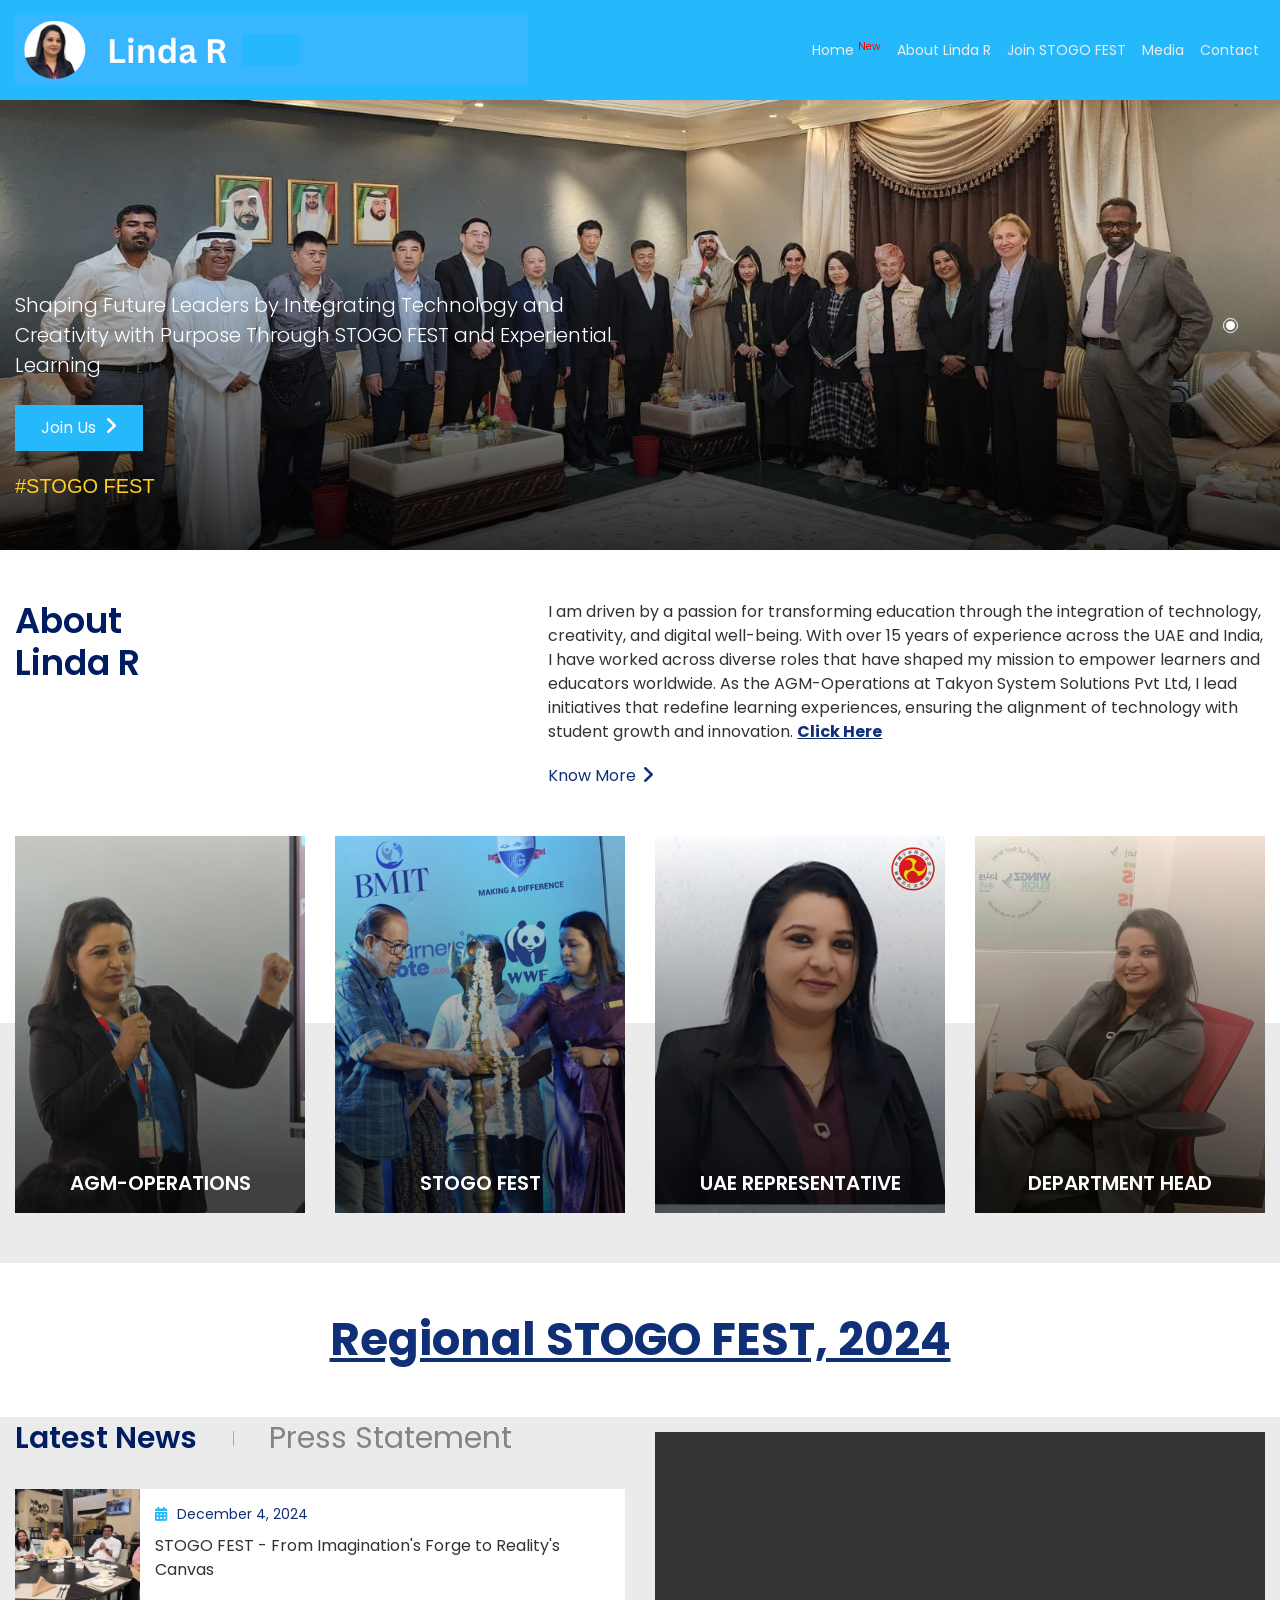
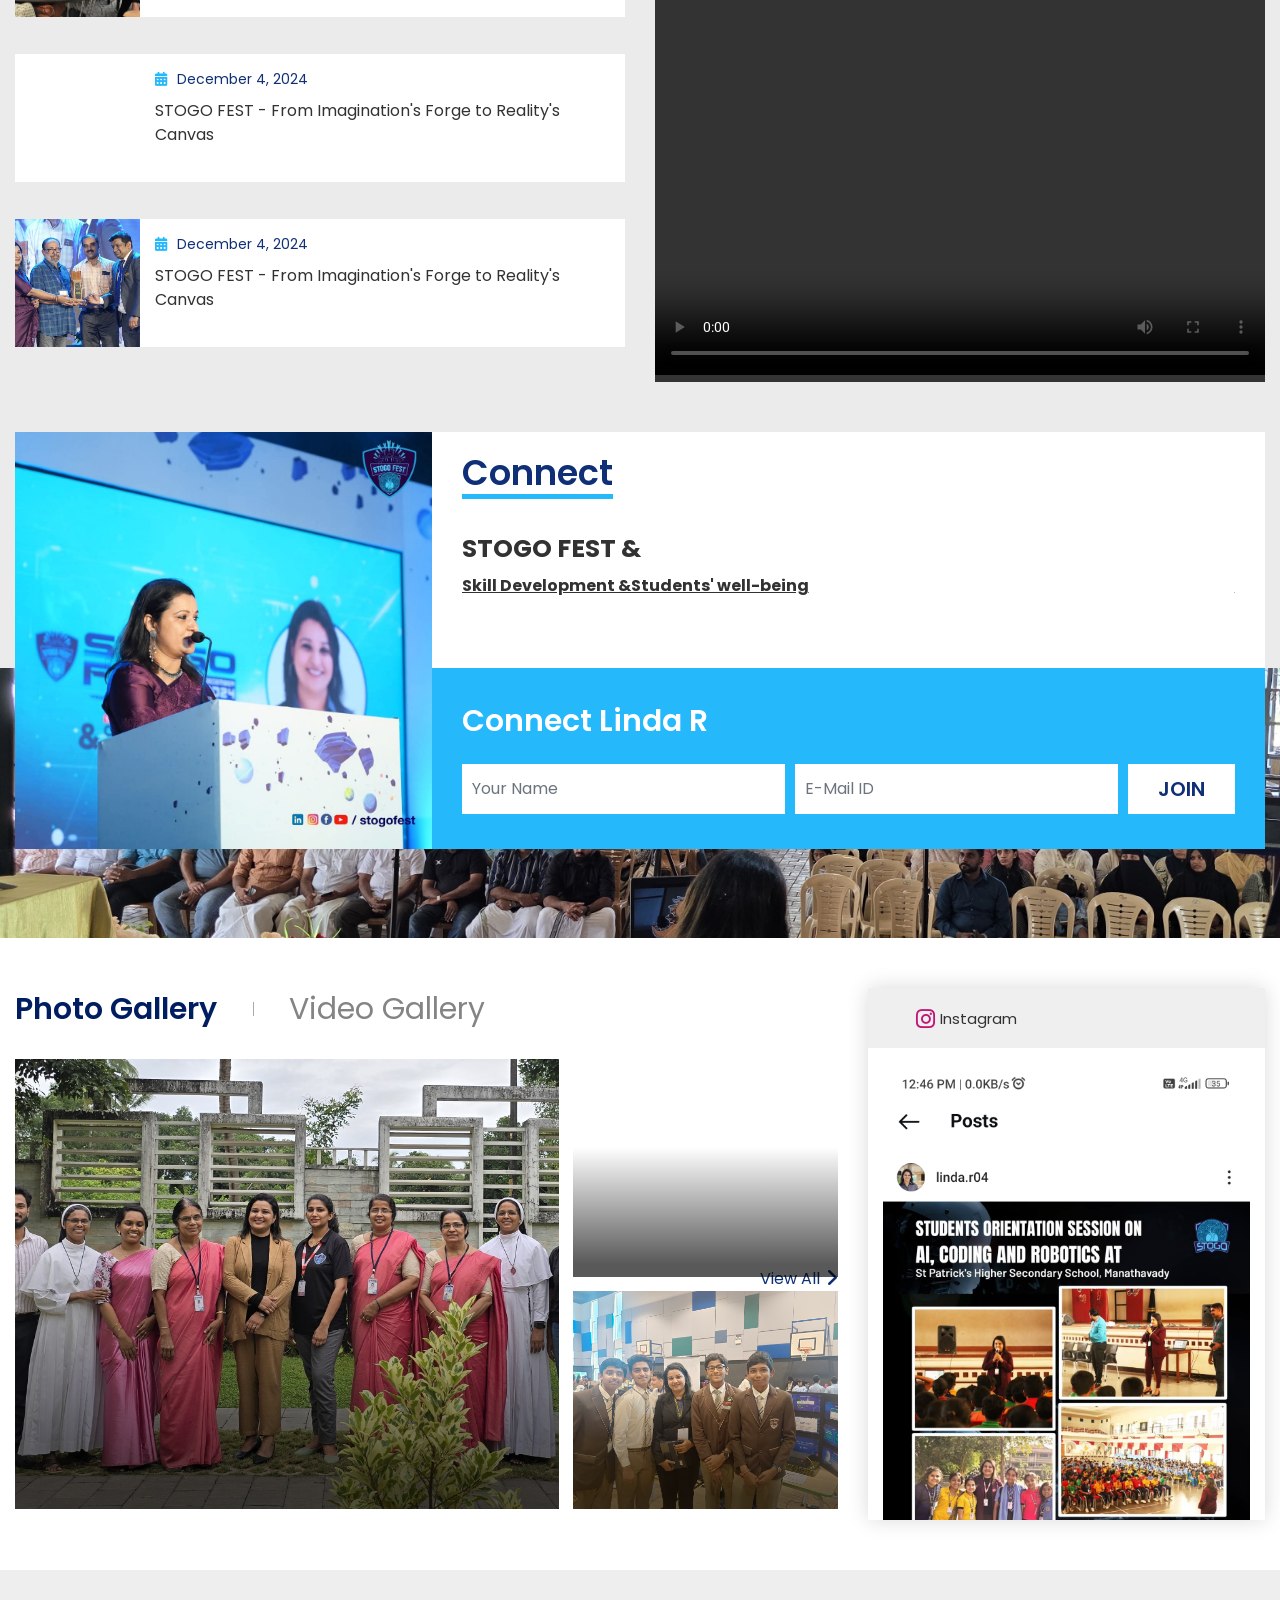
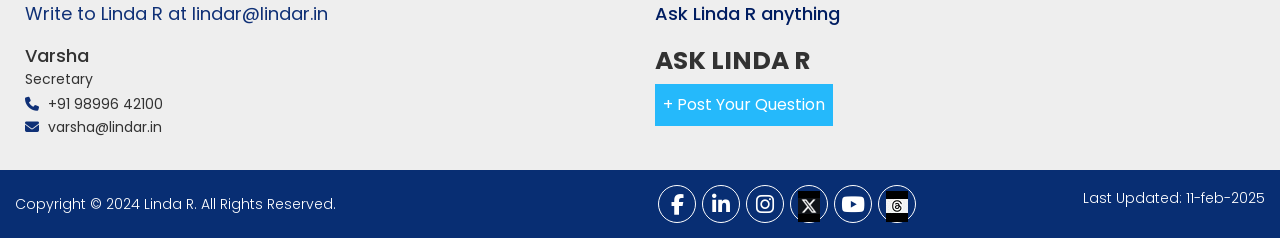
==== index.html @ cb43da51 "Initial commit" ====
<!DOCTYPE html>
<html lang="en-US">
    <head>
       <meta content="text/html;charset=utf-8" http-equiv="Content-Type">
<meta content="utf-8" http-equiv="encoding">
<meta property="og:image" content="http://example.com/image.jpg"/>        <title>Linda R | AGM Operations Tachyon360</title>

<!-- The SEO Framework by Sybre Waaijer -->
<meta name="description" content="Linda R, Visionary Leader in AI, Robotics, and Digital Learning, AGM-Operations at Takyon System Solutions Pvt Ltd, Global Project Manager of STOGO FEST, Educational Innovator, Technology Integration Expert, Digital Well-being Advocate, AI and Robotics Trainer, IT Project Manager, STEM Education Specialist, Professional Development Mentor, Future-Ready Learning Architect, Holistic Growth Promoter, Leadership and Innovation Expert, AI Curriculum Developer, Digital Education Strategist, AI and Robotics in Schools, Coding and AI Resource Person, UAE Education Expert, Ethical Technology Advocate, STEM Workshop Trainer, Smart Learning Solutions, AI in Schools, Robotics for Kids, Tech-Driven Learning, Teacher Training in AI, EdTech Consultant, AI and Robotics Competitions, Learning Experience Designer, AI and Digital Literacy, Technological Pedagogy Expert." />
<meta property="og:image" content="wp-content/uploads/2021/10/cropped-whatsapp-image-2021-09-30-at-8.31.55-pm.jpeg" />
<meta property="og:image:width" content="512" />
<meta property="og:image:height" content="512" />
<meta property="og:locale" content="en_US" />
<meta property="og:type" content="website" />
<meta property="og:title" content="#" />
<meta property="og:description" content="#" />
<meta property="og:url" content="https://lindar.in/" />
<meta property="og:site_name" content="Linda R" />
<meta name="twitter:card" content="summary_large_image" />
<meta name="twitter:title" content="#" />
<meta name="twitter:description" content="#" />
<meta name="twitter:image" content="wp-content/uploads/2021/10/cropped-whatsapp-image-2021-09-30-at-8.31.55-pm.jpeg" />
<meta name="twitter:image:width" content="512" />
<meta name="twitter:image:height" content="512" />
<link rel="canonical" href="https://lindar.in/" />
<script type="application/ld+json">{"@context":"https://schema.org","@type":"WebSite","url":"https://lindar.in","name":"Linda R","potentialAction":{"@type":"SearchAction","target":"https://lindar.in/search/{search_term_string}/","query-input":"required name=search_term_string"}}</script>
<script type="application/ld+json">{"@context":"https://schema.org","@type":"Organization","url":"https://lindar.in","name":"Linda R","logo":"wp-content/uploads/2021/10/cropped-whatsapp-image-2021-09-30-at-8.31.55-pm.jpeg"}</script>
<!-- / The SEO Framework by Sybre Waaijer | 3.40ms meta | 0.89ms boot -->

<link rel='dns-prefetch' href='//maps.googleapis.com' />
<link rel='dns-prefetch' href='//ajax.googleapis.com' />
<link rel='dns-prefetch' href='//s.w.org' />
<link rel="alternate" type="application/rss+xml" title="Linda R &raquo; Feed" href="feed/" />
<link rel="alternate" type="application/rss+xml" title="Linda R &raquo; Comments Feed" href="comments/feed/" />
		<script type="text/javascript">
			window._wpemojiSettings = {"baseUrl":"https:\/\/s.w.org\/images\/core\/emoji\/13.1.0\/72x72\/","ext":".png","svgUrl":"https:\/\/s.w.org\/images\/core\/emoji\/13.1.0\/svg\/","svgExt":".svg","source":{"concatemoji":"https:\/\/lindar.in\/wp-includes\/js\/wp-emoji-release.min.js?ver=5.8.10"}};
			!function(e,a,t){var n,r,o,i=a.createElement("canvas"),p=i.getContext&&i.getContext("2d");function s(e,t){var a=String.fromCharCode;p.clearRect(0,0,i.width,i.height),p.fillText(a.apply(this,e),0,0);e=i.toDataURL();return p.clearRect(0,0,i.width,i.height),p.fillText(a.apply(this,t),0,0),e===i.toDataURL()}function c(e){var t=a.createElement("script");t.src=e,t.defer=t.type="text/javascript",a.getElementsByTagName("head")[0].appendChild(t)}for(o=Array("flag","emoji"),t.supports={everything:!0,everythingExceptFlag:!0},r=0;r<o.length;r++)t.supports[o[r]]=function(e){if(!p||!p.fillText)return!1;switch(p.textBaseline="top",p.font="600 32px Arial",e){case"flag":return s([127987,65039,8205,9895,65039],[127987,65039,8203,9895,65039])?!1:!s([55356,56826,55356,56819],[55356,56826,8203,55356,56819])&&!s([55356,57332,56128,56423,56128,56418,56128,56421,56128,56430,56128,56423,56128,56447],[55356,57332,8203,56128,56423,8203,56128,56418,8203,56128,56421,8203,56128,56430,8203,56128,56423,8203,56128,56447]);case"emoji":return!s([10084,65039,8205,55357,56613],[10084,65039,8203,55357,56613])}return!1}(o[r]),t.supports.everything=t.supports.everything&&t.supports[o[r]],"flag"!==o[r]&&(t.supports.everythingExceptFlag=t.supports.everythingExceptFlag&&t.supports[o[r]]);t.supports.everythingExceptFlag=t.supports.everythingExceptFlag&&!t.supports.flag,t.DOMReady=!1,t.readyCallback=function(){t.DOMReady=!0},t.supports.everything||(n=function(){t.readyCallback()},a.addEventListener?(a.addEventListener("DOMContentLoaded",n,!1),e.addEventListener("load",n,!1)):(e.attachEvent("onload",n),a.attachEvent("onreadystatechange",function(){"complete"===a.readyState&&t.readyCallback()})),(n=t.source||{}).concatemoji?c(n.concatemoji):n.wpemoji&&n.twemoji&&(c(n.twemoji),c(n.wpemoji)))}(window,document,window._wpemojiSettings);
		</script>
		<style type="text/css">
img.wp-smiley,
img.emoji {
	display: inline !important;
	border: none !important;
	box-shadow: none !important;
	height: 1em !important;
	width: 1em !important;
	margin: 0 .07em !important;
	vertical-align: -0.1em !important;
	background: none !important;
	padding: 0 !important;
}
</style>
	<link rel='stylesheet' id='jquery-ui-css'  href='http://ajax.googleapis.com/ajax/libs/jqueryui/1.8/themes/base/jquery-ui.css?ver=5.8.10' type='text/css' media='all' />
<link rel='stylesheet' id='wp-block-library-css'  href='wp-includes/css/dist/block-library/style.min.css' type='text/css' media='all' />
<style id='pdfemb-pdf-embedder-viewer-style-inline-css' type='text/css'>
.wp-block-pdfemb-pdf-embedder-viewer{max-width:none}

</style>
<link rel='stylesheet' id='contact-form-7-css'  href='wp-content/plugins/contact-form-7/includes/css/styles.css?ver=5.5.2' type='text/css' media='all' />
<link rel='stylesheet' id='ub-extension-style-css-css'  href='wp-content/plugins/ultimate-blocks/src/extensions/style.css?ver=5.8.10' type='text/css' media='all' />
<link rel='stylesheet' id='flex-style-css'  href='wp-content/themes/rc/inc/slider/css/flexslider.css?ver=5.8.10' type='text/css' media='all' />
<link rel='stylesheet' id='dflip-icons-style-css'  href='wp-content/plugins/3d-flipbook-dflip-lite/assets/css/themify-icons.min.css?ver=1.7.13' type='text/css' media='all' />
<link rel='stylesheet' id='dflip-style-css'  href='wp-content/plugins/3d-flipbook-dflip-lite/assets/css/dflip.min.css?ver=1.7.13' type='text/css' media='all' />
<link rel='stylesheet' id='newsletter-css'  href='wp-content/plugins/newsletter/style.css?ver=8.2.3' type='text/css' media='all' />
<script type='text/javascript' src='wp-includes/js/jquery/jquery.min.js?ver=3.6.0' id='jquery-core-js'></script>
<script type='text/javascript' src='wp-includes/js/jquery/jquery-migrate.min.js?ver=3.3.2' id='jquery-migrate-js'></script>
<script type='text/javascript' src='wp-content/themes/rc/js/bootstrap.min.js?ver=1.0.0' id='bootstrap-js'></script>
<script type='text/javascript' src='wp-content/themes/rc/js/owl.carousel.min.js?ver=1.0.0' id='owl-js'></script>
<script type='text/javascript' src='wp-content/themes/rc/js/js.cookie.js?ver=1.0.0' id='cookieValue-js'></script>
<script type='text/javascript' src='wp-content/themes/rc/js/jquery.mmenu.min.all.js?ver=1.0.0' id='mmenu-min-js'></script>
<script type='text/javascript' src='wp-content/themes/rc/js/jquery.mmenu.fixedelements.js?ver=1.0.0' id='mmenu-fixed-js'></script>
<script type='text/javascript' src='wp-content/themes/rc/js/jquery.easing.1.3.js?ver=1.0.0' id='easing-js'></script>
<script type='text/javascript' src='wp-content/themes/rc/js/gmap3.js?ver=1.0.0' id='gmap3-js'></script>
<script type='text/javascript' src='wp-content/themes/rc/js/simpleLightbox.js?ver=1.0.0' id='lightbox-js'></script>
<script type='text/javascript' id='custom-script-js-extra'>
/* <![CDATA[ */
var ajax = {"url":"https:\/\/lindar.in\/wp-admin\/admin-ajax.php","ajax_nonce":"bd0fea3056","assets_url":"https:\/\/lindar.in\/wp-content\/themes\/rc"};
/* ]]> */
</script>
<script type='text/javascript' src='wp-content/themes/rc/js/main.js?ver=1.2' id='custom-script-js'></script>
<link rel="https://api.w.org/" href="wp-json/" /><link rel="alternate" type="application/json" href="wp-json/wp/v2/pages/14709" /><link rel="EditURI" type="application/rsd+xml" title="RSD" href="xmlrpc.php?rsd" />
<link rel="wlwmanifest" type="application/wlwmanifest+xml" href="wp-includes/wlwmanifest.xml" /> 
<link rel="alternate" type="application/json+oembed" href="wp-json/oembed/1.0/embed?url=https%3A%2F%2Flindar.in%2F" />
<link rel="alternate" type="text/xml+oembed" href="wp-json/oembed/1.0/embed?url=https%3A%2F%2Flindar.in%2F&#038;format=xml" />
<!-- Facebook Pixel Code -->
<script>
!function(f,b,e,v,n,t,s){if(f.fbq)return;n=f.fbq=function(){n.callMethod?
n.callMethod.apply(n,arguments):n.queue.push(arguments)};if(!f._fbq)f._fbq=n;
n.push=n;n.loaded=!0;n.version='2.0';n.queue=[];t=b.createElement(e);t.async=!0;
t.src=v;s=b.getElementsByTagName(e)[0];s.parentNode.insertBefore(t,s)}(window,
document,'script','https://connect.facebook.net/en_US/fbevents.js');
fbq('init', '1715950651765489', {
em: 'insert_email_variable,'
});
fbq('track', 'PageView');
</script>
<noscript><img height="1" width="1" style="display:none"
src="https://www.facebook.com/tr?id=1715950651765489&ev=PageView&noscript=1"
/></noscript>
<!-- DO NOT MODIFY -->
<!-- End Facebook Pixel Code -->
	<style></style>

	<script data-cfasync="false"> var dFlipLocation = "wp-content/plugins/3d-flipbook-dflip-lite/assets/"; var dFlipWPGlobal = {"text":{"toggleSound":"Turn on\/off Sound","toggleThumbnails":"Toggle Thumbnails","toggleOutline":"Toggle Outline\/Bookmark","previousPage":"Previous Page","nextPage":"Next Page","toggleFullscreen":"Toggle Fullscreen","zoomIn":"Zoom In","zoomOut":"Zoom Out","toggleHelp":"Toggle Help","singlePageMode":"Single Page Mode","doublePageMode":"Double Page Mode","downloadPDFFile":"Download PDF File","gotoFirstPage":"Goto First Page","gotoLastPage":"Goto Last Page","share":"Share","mailSubject":"I wanted you to see this FlipBook","mailBody":"Check out this site {{url}}","loading":"DearFlip: Loading "},"moreControls":"download,pageMode,startPage,endPage,sound","hideControls":"","scrollWheel":"true","backgroundColor":"#777","backgroundImage":"","height":"auto","paddingLeft":"20","paddingRight":"20","controlsPosition":"bottom","duration":800,"soundEnable":"true","enableDownload":"true","enableAnnotation":"false","enableAnalytics":"false","webgl":"true","hard":"none","maxTextureSize":"1600","rangeChunkSize":"524288","zoomRatio":1.5,"stiffness":3,"pageMode":"0","singlePageMode":"0","pageSize":"0","autoPlay":"false","autoPlayDuration":5000,"autoPlayStart":"false","linkTarget":"2","sharePrefix":"dearflip-"};</script><style type="text/css">.recentcomments a{display:inline !important;padding:0 !important;margin:0 !important;}</style><style type="text/css">.broken_link, a.broken_link {
	text-decoration: line-through;
}</style><style type="text/css">.removed_link, a.removed_link {
	text-decoration: line-through;
}</style><link rel="icon" href="wp-content/uploads/2021/10/cropped-whatsapp-image-2021-09-30-at-8.31.55-pm-32x32.jpeg" sizes="32x32" />
<link rel="icon" href="wp-content/uploads/2021/10/cropped-whatsapp-image-2021-09-30-at-8.31.55-pm-192x192.jpeg" sizes="192x192" />
<link rel="apple-touch-icon" href="wp-content/uploads/2021/10/cropped-whatsapp-image-2021-09-30-at-8.31.55-pm-180x180.jpeg" />
<meta name="msapplication-TileImage" content="wp-content/uploads/2021/10/cropped-whatsapp-image-2021-09-30-at-8.31.55-pm-270x270.jpeg" />
		<style type="text/css" id="wp-custom-css">
			/*
You can add your own CSS here.

Click the help icon above to learn more.
*/

  .pdfemb-viewer {
margin:auto !important;
}
.download-button{
width:310px;
background:#0050a0;

color:#fff;
margin:auto !important;
font-size:16px;
padding:10px;
display:block !important;
}

.home-video-section video{height:300px; background:#000;}
section.home-video-section {
    padding: 4rem 4rem;
}

.home-video-section .wp-video .mejs-mediaelement{height:auto!important;}

@media only screen and (max-width: 600px)  {
.latestNews .col-6 {
    max-width: 100%;
    -ms-flex: 0 0 50%;
    flex: 0 0 100%;
}

}		</style>
		        <!-- Page Title -->
	
        <title>Linda R's official website - AGM in Tachyone360</title>
        
        <!-- Character Set -->
        <meta charset="utf-8">
        <meta name="author" content="">
        <!-- http-equiv -->
        <meta http-equiv="X-UA-Compatible" content="IE=9; IE=8; IE=7; IE=EDGE,chrome=1">
        <!-- Veiw Port -->
        <meta name="viewport" content="width=device-width, initial-scale=1.0, maximum-scale=1.0" />
        <!-- Google API Font -->
        <link href='http://fonts.googleapis.com/css?family=Open+Sans:400' rel='stylesheet' type='text/css'>
        <link href='http://fonts.googleapis.com/css?family=Roboto:100,300,400,500,700,900' rel='stylesheet' type='text/css'>   
        <!-- Favicons -->
        <link rel="shortcut icon" href="wp-content/themes/rc/images/favicon.png">
<link href="https://fonts.googleapis.com/css2?family=Poppins:wght@300;400;500;600;700;800;900&display=swap" rel="stylesheet">
<link rel="stylesheet" href="https://cdnjs.cloudflare.com/ajax/libs/font-awesome/6.5.1/css/all.min.css">     
        

        
 
        <!-- Bootstrap CSS -->
        		      <link rel="stylesheet" type="text/css" href="wp-content/themes/rc/style.css?v=1.332" media="all">
              
              <link type="text/css" href="wp-content/themes/rc/css/bootstrap.min-latest.css" rel="stylesheet">
<link type="text/css" href="wp-content/themes/rc/css/style-new.css" rel="stylesheet">
<link type="text/css" href="wp-content/themes/rc/css/responsive-new.css" rel="stylesheet">
        <link type="text/css" href="wp-content/themes/rc/css/common.css" rel="stylesheet">
         
      

        <!-- Internet Explorer Conditional Comments -->
        <!--Bootstrap Fallback for IE7 Support-->
        <!-- [if lt IE 8]>
            <link href="css/bootstrap-ie7.css" rel="stylesheet">
        <![endif]
         HTML5 Shim and Respond.js IE6-8 support of HTML5 elements and media queries 
        [if lt IE 9]>
            <link rel="stylesheet" type="text/css" href="css/ie7.css" media="all">
            <script src="http://html5shiv.googlecode.com/svn/trunk/html5.js"></script>  
            <script src="http://cdnjs.cloudflare.com/ajax/libs/respond.js/1.4.2/respond.min.js"></script>
        <![endif]
        [if lt IE 7]>
            <script src="http://ie7-js.googlecode.com/svn/version/2.1(beta4)/IE7.js"></script>
        <![endif] -->
        <script>
  (function(i,s,o,g,r,a,m){i['GoogleAnalyticsObject']=r;i[r]=i[r]||function(){
  (i[r].q=i[r].q||[]).push(arguments)},i[r].l=1*new Date();a=s.createElement(o),
  m=s.getElementsByTagName(o)[0];a.async=1;a.src=g;m.parentNode.insertBefore(a,m)
  })(window,document,'script','https://www.google-analytics.com/analytics.js','ga');

  ga('create', 'UA-89752803-1', 'auto');
  ga('send', 'pageview');

</script>
<!-- Global site tag (gtag.js) - Google Analytics -->
<script async src="https://www.googletagmanager.com/gtag/js?id=UA-171261871-2"></script>
<script>
  window.dataLayer = window.dataLayer || [];
  function gtag(){dataLayer.push(arguments);}
  gtag('js', new Date());

  gtag('config', 'UA-171261871-2');
</script>
        

    </head>



    <body id="" class="body  home  ">
        <div id="wrapper">

<div id="fb-root"></div>
<script async defer crossorigin="anonymous" src="https://connect.facebook.net/en_GB/sdk.js#xfbml=1&version=v12.0" nonce="rDqdB7uT"></script>
 <header id="header">
    <div class="topStrip">
      <div class="container">
        <div class="row d-flex">
          <div class="col-md-5">
            <ul class="d-flex leftLink">
              <li><a href="#">Feedback</a></li>
              <li><a href="#">Sitemap</a></li>
              <li><a href="contact/">Contact</a></li>
            </ul>
          </div>
          <div class="col-md-7">
            <ul class="d-flex justify-content-end rightLinks">
              <li><a tabindex="1" href="#content" class="skipContent">Skip to Main Content</a></li>
              <li><a href="#">Screen Reader Access</a></li>
              <li class="fontResize">
                <div id="accessControl" class="d-flex textResizeWrapper">
                  <input type="button"   class="contrastChanger normal current" />
                  <input type="button"  class="contrastChanger wob" />
                  <input type="button" name="font_normal" value="A-" id="font_smaller" title="Decrease Font Size" class="fontScaler normal font-normal" />
                  <input type="button" name="font_normal" value="A" id="font_normal" title="Normal Font Size" class="fontScaler normal font-normal" />
                  <input type="button" name="font_large" value="A+" id="font_large" title="Increase Font Size" class="fontScaler large font-large" />
                </div>
              </li>
              <li>
                <div class="language">
                  <select class="customSelect">
                    <option value="en" selected="selected">English</option>
                    <option value="hi">हिन्दी</option>
                  </select>
                </div>
              </li>
            </ul>
          </div>
        </div>
      </div>
    </div>
    <div class="headerRow">
      <div class="container">
        <div class="d-flex justify-content-between align-items-center">
          <div id="logo">
            <a href="https://lindar.in" title="Linda R">
            <img src="wp-content/uploads/2021/11/logo-1a.png" width="513" height="70" alt="Linda R">
            </a>
          </div>
          <div id="mainNav" class="mainNavigation">
                <div class="menu-menu-1-container"><ul id="nav" ><li id="menu-item-14792" class="menu-item menu-item-type-post_type menu-item-object-page menu-item-14792"><a href="index.html">Home <blink><sup>New</sup></blink></a></li>
<li id="menu-item-49" class="menu-item menu-item-type-post_type menu-item-object-page menu-item-has-children menu-item-49"><a href="about.html"><i class="fi fi-about"></i>About Linda R</a>
<ul class="sub-menu">
	<li id="menu-item-14764" class="menu-item menu-item-type-post_type menu-item-object-page menu-item-14764"><a href="about.html">Impact</a></li>

</ul>
</li>
<li id="menu-item-82" class="menu-item menu-item-type-custom menu-item-object-custom menu-item-has-children menu-item-82"><a href="https://stogofest.com"><i class="fi fi-issues"></i>Join STOGO FEST</a>

</li>

<li id="menu-item-14644" class="menu-item menu-item-type-custom menu-item-object-custom menu-item-has-children menu-item-14644"><a href="#"><i class="fi fi-news"></i>Media</a>
<ul class="sub-menu">
	<li id="menu-item-9115" class="menu-item menu-item-type-post_type menu-item-object-page menu-item-9115"><a href="#"><i class="fi fi-news"></i>News Room</a></li>
	<li id="menu-item-376" class="menu-item menu-item-type-post_type menu-item-object-page menu-item-376"><a href="#"><i class="fi fi-blogs"></I>Blogs | Podcasts</a></li>
	<li id="menu-item-14892" class="menu-item menu-item-type-custom menu-item-object-custom menu-item-has-children menu-item-14892"><a href="photogallery.html">Gallery</a>
	<ul class="sub-menu">
		<li id="menu-item-14765" class="menu-item menu-item-type-post_type menu-item-object-page menu-item-14765"><a href="photogallery.html">Image Gallery</a></li>
		<li id="menu-item-14854" class="menu-item menu-item-type-post_type menu-item-object-page menu-item-14854"><a href="videos/">Video Gallery</a></li>
	</ul>
</li>
</ul>
</li>

<li id="menu-item-14763" class="menu-item menu-item-type-post_type menu-item-object-page menu-item-14763"><a href="contact.html">Contact</a></li>
</ul>
</div>
          
</div>
        </div>
      </div>
	  
	  
	  
	  
	  
    </div>
  </header>
  <style>
  p.tags-text {
    font-size: 20px !important;
    margin: 20px 0;
    font-family: sans-serif;
    color: #ffcf22 !important;
  }
</style>

<main id="main">
  <section class="homeBanner">
    <div class="swiper-container">
      <div class="swiper-wrapper">
                    <div class="swiper-slide">
              <div class="homeBannerImgWrap"> <img src="wp-content/uploads/2025/homebanner.jpg" width="1600" height="800">
                <div class="homeSliderCaption">
                  <div class="container">
                    <div class="homeSliderBox">
                      <h1><br></h1>
                      <p style="font-size: 20px;" > <br><br><br>Shaping Future Leaders by Integrating Technology and Creativity with Purpose 
                        Through STOGO FEST and Experiential Learning</p>

                      <a href="https://stogofest.com/" class="button">Join Us <i class="fa fa-angle-right"> </i></a> 
                      <p class="tags-text">
                        #STOGO FEST  
                      </p>
                    </div>
                  </div>
                </div>
              </div>
            </div>
                    </div>
      </div>
      <div class="swiper-pagination"></div>
    </section>
    <section class="aboutMe">
      <div class="container">
        <div class="row mb-5">
          <div class="col-md-5">
            <h2>About <br>
            Linda R</h2>
          </div>
          <div class="col-md-7">
            <p>
              <p> 

                I am driven by a passion for transforming education through the integration of technology, creativity, and digital 
                well-being. With over 15 years of experience across the UAE and India, I have worked across diverse roles that have
                 shaped my mission to empower learners and educators worldwide. As the AGM-Operations at Takyon System Solutions 
                 Pvt Ltd, I lead initiatives that redefine learning experiences, ensuring the alignment of technology with student 
                 growth and innovation.  
               <strong><a href="About_Linda_R.pdf" target="_blank" rel="noopener">Click Here</a></strong></p>
            </p>            </p>
            <a class="viewAllLink" href="about.html" >Know More <i class="fa fa-angle-right"></i></a> </div>
          </div>
          <div class="row">
                                          <div class="col-md-3">
                  <div class="rcBlock">
                    <div class="imgHolder"><img src="wp-content/uploads/2021/11/about-img-1-1.jpg" width="329" height="429" alt=""></div>
                    <div class="bottomCard">
                      <h3>
                        AGM-OPERATIONS  
                      
                        </h3>
                      <p>
                        Coordinating cross-departmental AI, Robotics, and education projects.                      </p>
                      <a href="about.html" class="button">Know More <i class="fa fa-angle-right"></i></a> </div>
                    </div>
                  </div>
                                <div class="col-md-3">
                  <div class="rcBlock">
                    <div class="imgHolder"><img src="wp-content/uploads/2021/11/about-img-2-1.jpg" width="329" height="429" alt=""></div>
                    <div class="bottomCard">
                      <<h3>
                        STOGO FEST                                            </h3>
                      <p>
                        Linda leads STOGO FEST, inspiring student creativity and innovation globally.                      </p>
                      <a href="about.html" class="button">Know More <i class="fa fa-angle-right"></i></a> </div>
                    </div>
                  </div>
                                <div class="col-md-3">
                  <div class="rcBlock">
                    <div class="imgHolder"><img src="wp-content/uploads/2021/11/about-img-3.jpg" width="329" height="429" alt=""></div>
                    <div class="bottomCard">
                      <h3>
                        UAE REPRESENTATIVE                                            </h3>
                      <p>
                        I promote Okinawa Shorin Ryu Karate - Do Udun Ti Kobujutsu Association.                       </p>
                      <a href="about.html" class="button">Know More <i class="fa fa-angle-right"></i></a> </div>
                    </div>
                  </div>
                                <div class="col-md-3">
                  <div class="rcBlock">
                    <div class="imgHolder"><img src="wp-content/uploads/2021/11/about-img-4.jpg" width="329" height="429" alt=""></div>
                    <div class="bottomCard">
                      <h3>
                        DEPARTMENT HEAD                                            </h3>
                      <p>
                        My role drives innovation, optimizes digital resources, and supports educators.                       </p>
                      <a href="about.html" class="button">Know More <i class="fa fa-angle-right"></i></a> </div>
                    </div>
                  </div>
                                          </div>
          </div>
        </section>
        <!-- <section class="home-video-section">
          <div class="container">
            <div class="row">
              <div class="col-12">
                <video width="100%" controls>
                  <source src="wp-content/uploads/2023/03/bill_gates_visit_text.mp4" type="video/mp4">
                    <source src="mov_bbb.ogg" type="video/ogg">
                      Your browser does not support HTML video.
                </video>                
              </div>
            </div>
        </section> -->
        <section class="dia-2023">
          <div class="container">
            <div class="row">
              <div class="col-12">
                <h3><a href="#" target="_blank">Regional STOGO FEST, 2024</a> </h3>                  
              </div>
            </div>
          </div>
        </section>
        <section class="gray-bg latestNews">
          <div class="container">
            <div class="row">
              <div class="col-6">
                <ul class="nav nav-tabs custom-tabs" id="newsTab">
                  <li class="active"> <a class="newsTab" id="news-tab" data-toggle="tab" href="#news">Latest News</a> </li>
                  <li> <a class="pressTab" id="press-tab" data-toggle="tab" href="#press">Press Statement</a> </li>
                </ul>
                <div class="tab-content" id="newsTabContent">
                  <div class="tab-pane active" id="news">
                    <!-- Swiper -->
                    <div class="newsSlider">
                      <div class="swiper-container">
                        <div class="swiper-wrapper">



                                <!-- Swiper -->
                   
                             <div class="swiper-slide"> <a href="https://www.google.com/search?q=stogo+fest&sca_esv=7755c2fd9097aa4a&udm=2&biw=1536&bih=730&ei=fWufZ-erJcaUg8UP05rh0As&ved=0ahUKEwin3rXvhKWLAxVGyqACHVNNGLoQ4dUDCBE&uact=5&oq=stogo+fest&gs_lp=EgNpbWciCnN0b2dvIGZlc3QyBRAAGIAEMgUQABiABDIFEAAYgAQyBRAAGIAEMgUQABiABDIFEAAYgAQyBRAAGIAEMgUQABiABDIEEAAYHjIEEAAYHkjVCVDEA1jEA3ABeACQAQCYAVCgAVCqAQExuAEDyAEA-AEBmAIBoAJWmAMAiAYBkgcBMaAH7gQ&sclient=img" class="news-slider">
                                <div class="news-img"><img src="wp-content/uploads/2024/12/11.jpg" ></div>
                                <div class="news-content">
                                  <div class="news-date"><i class="fa fa-calendar"></i>December 4, 2024</div>
                                  <p>STOGO FEST - From Imagination's Forge to Reality's Canvas</p>
                                </div>
                                 </a> 
                            </div>
                              
                              <div class="swiper-slide"> <a href="https://www.google.com/search?q=stogo+fest&sca_esv=7755c2fd9097aa4a&udm=2&biw=1536&bih=730&ei=fWufZ-erJcaUg8UP05rh0As&ved=0ahUKEwin3rXvhKWLAxVGyqACHVNNGLoQ4dUDCBE&uact=5&oq=stogo+fest&gs_lp=EgNpbWciCnN0b2dvIGZlc3QyBRAAGIAEMgUQABiABDIFEAAYgAQyBRAAGIAEMgUQABiABDIFEAAYgAQyBRAAGIAEMgUQABiABDIEEAAYHjIEEAAYHkjVCVDEA1jEA3ABeACQAQCYAVCgAVCqAQExuAEDyAEA-AEBmAIBoAJWmAMAiAYBkgcBMaAH7gQ&sclient=img" class="news-slider">
                                <div class="news-img"><img src="wp-content/uploads/2024/12/36.jpg" ></div>
                                <div class="news-content">
                                  <div class="news-date"><i class="fa fa-calendar"></i>December 4, 2024</div>
                                  <p>STOGO FEST - From Imagination's Forge to Reality's Canvas</p>
                                </div>
                              </a> </div>
                              <div class="swiper-slide"> <a href="https://www.google.com/search?q=stogo+fest&sca_esv=7755c2fd9097aa4a&udm=2&biw=1536&bih=730&ei=fWufZ-erJcaUg8UP05rh0As&ved=0ahUKEwin3rXvhKWLAxVGyqACHVNNGLoQ4dUDCBE&uact=5&oq=stogo+fest&gs_lp=EgNpbWciCnN0b2dvIGZlc3QyBRAAGIAEMgUQABiABDIFEAAYgAQyBRAAGIAEMgUQABiABDIFEAAYgAQyBRAAGIAEMgUQABiABDIEEAAYHjIEEAAYHkjVCVDEA1jEA3ABeACQAQCYAVCgAVCqAQExuAEDyAEA-AEBmAIBoAJWmAMAiAYBkgcBMaAH7gQ&sclient=img" class="news-slider">
                                <div class="news-img"><img src="wp-content/uploads/2024/12/35.jpg" ></div>
                                <div class="news-content">
                                  <div class="news-date"><i class="fa fa-calendar"></i>December 4, 2024</div>
                                  <p>STOGO FEST - From Imagination's Forge to Reality's Canvas</p>
                                </div>
                              </a> </div>
                              <div class="swiper-slide"> <a href="https://www.google.com/search?q=stogo+fest&sca_esv=7755c2fd9097aa4a&udm=2&biw=1536&bih=730&ei=fWufZ-erJcaUg8UP05rh0As&ved=0ahUKEwin3rXvhKWLAxVGyqACHVNNGLoQ4dUDCBE&uact=5&oq=stogo+fest&gs_lp=EgNpbWciCnN0b2dvIGZlc3QyBRAAGIAEMgUQABiABDIFEAAYgAQyBRAAGIAEMgUQABiABDIFEAAYgAQyBRAAGIAEMgUQABiABDIEEAAYHjIEEAAYHkjVCVDEA1jEA3ABeACQAQCYAVCgAVCqAQExuAEDyAEA-AEBmAIBoAJWmAMAiAYBkgcBMaAH7gQ&sclient=img" class="news-slider">
                                <div class="news-img"><img src="favicon/DSC01005 (1).JPG" ></div>
                                <div class="news-content">
                                  <div class="news-date"><i class="fa fa-calendar"></i>December 4, 2024</div>
                                  <p>STOGO FEST - From Imagination's Forge to Reality's Canvas</p>
                                </div>
                              </a> </div>


                             

                                                        <div class="swiper-slide"> <a href="news/is-deepseek-the-tiktok-of-ai-lindar-chandrasekhar-raises-data-concerns-netizens-say-distraction-think-big/" class="news-slider">
                                <div class="news-img"><img src="wp-content/uploads/2025/01/is-deepseek-the-tiktok-of-ai-.jpg" ></div>
                                <div class="news-content">
                                  <div class="news-date"><i class="fa fa-calendar"></i>January 28, 2025</div>
                                  <p>‘Is DeepSeek the TikTok of AI?’ Linda R&hellip;</p>
                                </div>
                              </a> </div>
                                                            <div class="swiper-slide"> <a href="news/with-dpdp-act-india-made-strides-in-data-privacy-now-it-has-to-combat-ai/" class="news-slider">
                                <div class="news-img"><img src="wp-content/uploads/2025/01/with-dpdp-act-india-made-strides-in-data-privacy.-now-it-has-to-combat-ai-.jpg" ></div>
                                <div class="news-content">
                                  <div class="news-date"><i class="fa fa-calendar"></i>January 28, 2025</div>
                                  <p>&#8216;With DPDP Act India made strides in&hellip;</p>
                                </div>
                              </a> </div>
                                                            <div class="swiper-slide"> <a href="news/lindar-chandrasekhar-discusses-indias-digital-future-on-news18/" class="news-slider">
                                <div class="news-img"><img src="wp-content/uploads/2025/01/lindar-chandrasekhar-discusses-indias-digital-future-on-news18-scaled.jpg" ></div>
                                <div class="news-content">
                                  <div class="news-date"><i class="fa fa-calendar"></i>January 28, 2025</div>
                                  <p>Linda R Discusses India&#8217;s Digital Future on&hellip;</p>
                                </div>
                              </a> </div>
                                                            <div class="swiper-slide"> <a href="news/%e0%b4%aa%e0%b5%8d%e0%b4%b0%e0%b4%a4%e0%b4%bf%e0%b4%ad%e0%b4%95%e0%b4%b3%e0%b5%8d%e2%80%8d-%e0%b4%95%e0%b5%87%e0%b4%b0%e0%b4%b3%e0%b4%82-%e0%b4%b5%e0%b4%bf%e0%b4%9f%e0%b4%be%e0%b4%a4%e0%b4%bf%e0%b4%b0/" class="news-slider">
                                <div class="news-img"><img src="wp-content/uploads/2025/01/-കേരളം-വിടാതിരിക്കാന്‍-അവസരങ്ങള്‍-സൃഷ്ടിക്കണം-lindar-chandrasekhar-scaled.jpg" ></div>
                                <div class="news-content">
                                  <div class="news-date"><i class="fa fa-calendar"></i>January 16, 2025</div>
                                  <p>പ്രതിഭകള്‍ കേരളം വിടാതിരിക്കാന്‍ അവസരങ്ങള്‍ സൃഷ്ടിക്കണം- Linda R</p>
                                </div>
                              </a> </div>
                                                            <div class="swiper-slide"> <a href="news/sovereign-artificial-intelligence-a-strategic-imperative-for-coming-wave/" class="news-slider">
                                <div class="news-img"><img src="wp-content/uploads/2025/01/sovereign-artificial-intelligence-a-strategic-imperative-for-coming-wave-1.jpg" ></div>
                                <div class="news-content">
                                  <div class="news-date"><i class="fa fa-calendar"></i>January 10, 2025</div>
                                  <p>Sovereign artificial intelligence: A strategic imperative for&hellip;</p>
                                </div>
                              </a> </div>
                                                            <div class="swiper-slide"> <a href="news/privacy-and-hence-digital-privacy-is-a-fundamental-right/" class="news-slider">
                                <div class="news-img"><img src="wp-content/uploads/2025/01/privacy-and-hence-digital-privacy-is-a-fundamental-right-nhrc-journal.png" ></div>
                                <div class="news-content">
                                  <div class="news-date"><i class="fa fa-calendar"></i>January 6, 2025</div>
                                  <p>Privacy and hence Digital Privacy is a&hellip;</p>
                                </div>
                              </a> </div>
                                                            
                                                        </div>
                        </div>
                      </div>
                      <div class="d-flex align-items-center newstopdiv"> <a href="news-room/" class="viewall">View All <i class="fa fa-angle-right"></i></a>
                      <div class="swiper-nav">
                        <div class="swiper-button-prev newsSlider-prev"> </div>
                        <div class="swiper-button-next newsSlider-next"> </div>
                      </div>
                    </div>

                    </div>
                    <div class="tab-pane" id="press">
                      <div class="pressSlider">
                        <div class="swiper-container">
                          <div class="swiper-wrapper">

                            

                            <div class="swiper-slide"> <a href="https://www.google.com/search?q=stogo+fest&sca_esv=7755c2fd9097aa4a&udm=2&biw=1536&bih=730&ei=fWufZ-erJcaUg8UP05rh0As&ved=0ahUKEwin3rXvhKWLAxVGyqACHVNNGLoQ4dUDCBE&uact=5&oq=stogo+fest&gs_lp=EgNpbWciCnN0b2dvIGZlc3QyBRAAGIAEMgUQABiABDIFEAAYgAQyBRAAGIAEMgUQABiABDIFEAAYgAQyBRAAGIAEMgUQABiABDIEEAAYHjIEEAAYHkjVCVDEA1jEA3ABeACQAQCYAVCgAVCqAQExuAEDyAEA-AEBmAIBoAJWmAMAiAYBkgcBMaAH7gQ&sclient=img" class="news-slider">
                              <div class="news-img"><img src="wp-content/uploads/2024/12/11.jpg" ></div>
                              <div class="news-content">
                                <div class="news-date"><i class="fa fa-calendar"></i>December 4, 2024</div>
                                <p>STOGO FEST - From Imagination's Forge to Reality's Canvas</p>
                              </div>
                               </a> 
                          </div>

                          
                            
                            <div class="swiper-slide"> <a href="https://www.google.com/search?q=stogo+fest&sca_esv=7755c2fd9097aa4a&udm=2&biw=1536&bih=730&ei=fWufZ-erJcaUg8UP05rh0As&ved=0ahUKEwin3rXvhKWLAxVGyqACHVNNGLoQ4dUDCBE&uact=5&oq=stogo+fest&gs_lp=EgNpbWciCnN0b2dvIGZlc3QyBRAAGIAEMgUQABiABDIFEAAYgAQyBRAAGIAEMgUQABiABDIFEAAYgAQyBRAAGIAEMgUQABiABDIEEAAYHjIEEAAYHkjVCVDEA1jEA3ABeACQAQCYAVCgAVCqAQExuAEDyAEA-AEBmAIBoAJWmAMAiAYBkgcBMaAH7gQ&sclient=img" class="news-slider">
                              <div class="news-img"><img src="wp-content/uploads/2024/12/36.jpg" ></div>
                              <div class="news-content">
                                <div class="news-date"><i class="fa fa-calendar"></i>December 4, 2024</div>
                                <p>STOGO FEST - From Imagination's Forge to Reality's Canvas</p>
                              </div>
                            </a> 
                          </div>

                            <div class="swiper-slide"> <a href="https://www.google.com/search?q=stogo+fest&sca_esv=7755c2fd9097aa4a&udm=2&biw=1536&bih=730&ei=fWufZ-erJcaUg8UP05rh0As&ved=0ahUKEwin3rXvhKWLAxVGyqACHVNNGLoQ4dUDCBE&uact=5&oq=stogo+fest&gs_lp=EgNpbWciCnN0b2dvIGZlc3QyBRAAGIAEMgUQABiABDIFEAAYgAQyBRAAGIAEMgUQABiABDIFEAAYgAQyBRAAGIAEMgUQABiABDIEEAAYHjIEEAAYHkjVCVDEA1jEA3ABeACQAQCYAVCgAVCqAQExuAEDyAEA-AEBmAIBoAJWmAMAiAYBkgcBMaAH7gQ&sclient=img" class="news-slider">
                              <div class="news-img"><img src="wp-content/uploads/2024/12/35.jpg" ></div>
                              <div class="news-content">
                                <div class="news-date"><i class="fa fa-calendar"></i>December 4, 2024</div>
                                <p>STOGO FEST - From Imagination's Forge to Reality's Canvas</p>
                              </div>
                            </a> 
                          </div>

                            <div class="swiper-slide"> <a href="https://www.google.com/search?q=stogo+fest&sca_esv=7755c2fd9097aa4a&udm=2&biw=1536&bih=730&ei=fWufZ-erJcaUg8UP05rh0As&ved=0ahUKEwin3rXvhKWLAxVGyqACHVNNGLoQ4dUDCBE&uact=5&oq=stogo+fest&gs_lp=EgNpbWciCnN0b2dvIGZlc3QyBRAAGIAEMgUQABiABDIFEAAYgAQyBRAAGIAEMgUQABiABDIFEAAYgAQyBRAAGIAEMgUQABiABDIEEAAYHjIEEAAYHkjVCVDEA1jEA3ABeACQAQCYAVCgAVCqAQExuAEDyAEA-AEBmAIBoAJWmAMAiAYBkgcBMaAH7gQ&sclient=img" class="news-slider">
                              <div class="news-img"><img src="favicon/DSC01005 (1).JPG" ></div>
                              <div class="news-content">
                                <div class="news-date"><i class="fa fa-calendar"></i>December 4, 2024</div>
                                <p>STOGO FEST - From Imagination's Forge to Reality's Canvas</p>
                              </div>
                            </a> 
                          </div>


                                			  



                            </div>
                          </div>
                        </div>

                        <div class="d-flex align-items-center newstopdiv"> <a href="news-room/?type=pressstatement" class="viewall">View All <i class="fa fa-angle-right"></i></a>
                        <div class="swiper-nav">
                          <div class="swiper-button-prev pressSlider-prev"> </div>
                          <div class="swiper-button-next pressSlider-next"> </div>
                        </div>
                      </div>

                      </div>
                    </div>
                  </div>
                  <div class="col-6">
                    <div class="vd">
                      <video width="100%" height="543" controls>
                        <source src="STOGO_2024.mp4" type="video/mp4">
                      </video>
                    </div>
                  </div>
                </div>
              </div>
            </section>
            <section class="section-space issues gray-bg pb-0">
              <div class="container">
                <div class="row no-gutters white-bg">
                  <div class="col-md-4"> <img src="wp-content/themes/rc/images/lindarstogofest.jpeg" class="w-100"> </div>
                  <div class="col-md-8">
                    <div class="issues-content">
                      <h2 class="issues-title">Connect </h2>
                      <div>
                        <!-- Swiper -->
                        
                        <div class="issueSlider">
                          <div class="swiper-container">
                            <div class="swiper-wrapper">



                              

                                  <div class="swiper-slide">
                                    <div class="issue-slide-content">
                                      <h3>STOGO FEST &#038; </h3>
                                      <p><p><strong><u>Skill Development &amp;Students' well-being </u></strong></p>
</p>
                                    <a href="issues/skill-development-entrepreneurship/" class="link"></a> </div>
                                  </div>



                                  


                              </div>
                            </div>
                          </div>
                        </div>
                      </div>
                      <div class="form-bg">
                        <h4 class="form-title">Connect Linda R</h4>
                        <div>
                          <form id="newsletter" role="form" method="get" class="issue-form" action="">
                            <span class="screen-reader-text"></span>
                            <span class="notification" style="display:none" aria-hidden="true"></span>
                            <input type="text" class="form-control" placeholder="Your Name" value="" name="name" required>
                            <input type="email" class="form-control email" placeholder="E-Mail ID" value="" name="ne" >
                            <input type="hidden" name="na" value="S">
                            <input type="hidden" name="nhr" value="https://lindar.in" required>
                            <input class="email-submit join-btn" value="Join" type="submit">

                          </form>
                        </div>
                      </div>
                    </div>
                  </div>
                </div>
              </section>
              <section class="section-space icon-bg">
                
              </section>
              <section class="mediaCoverage">
                <div class="container">
                  <div class="row">
                    <div class="col-lg-8">
                      <ul class="nav nav-tabs custom-tabs" id="galleryTab">
                        <li class="active"> <a class="photoTab" id="photo-tab" data-toggle="tab" href="#photoGallery">Photo Gallery</a> </li>
                        <li> <a class="videoTab" id="video-tab" data-toggle="tab" href="#videoGallery">Video Gallery</a> </li>
                      </ul>
                      <div class="tab-content" id="galleryTabContent">
                        <div class="tab-pane active" id="photoGallery">
                          <div class="d-flex align-items-center newstopdiv"> <a href="photogallery.html" class="viewall mr-0">View All <i class="fa fa-angle-right"></i></a>

                          </div>
                          <div class="row photo-gallery">
                            


                                                                  <div class="col-md-8"> 
                                    <a href="STOGO FEST 2024" title="STOGO FEST&#8217;Award ceremony" class=" photoItem">
                                      <div class="imgHolder">
                                        <img src="wp-content/uploads/2024/12/6.jpg"><i class="fa fa-search"></i>
                                        <p class="photoTitle">STOGO FEST 2024&#8217; Award ceremony</p>
                                      </div></a> 

                                      </div>   <div class="col-md-4">                                        

                                    


                                

                                        <a href="gallery/palakkad-by-election-campaign/" class="photoItem smallRecord" title="Palakkad byelection campaign ">
                                          <div class="imgHolder"><img 
                                          src="wp-content/uploads/2024/12/7.jpg"><i class="fa fa-search"></i>
                                          <p class="photoTitle">Palakkad byelection campaign</p></div>
                                        </a> 

                                                                            

                                    


                                

                                        <a href="gallery/golden-jubilee-celebations-of-janmabhumi-media-seminar/" 
                                        class="photoItem smallRecord" 
                                        title="Golden Jubilee Celebations of Janmabhumi Media Seminar ">
                                        <div class="imgHolder"><img src="wp-content/uploads/2024/12/8.jpg">
                                          <i class="fa fa-search"></i>
                                          <p class="photoTitle">Golden Jubilee Celebations of Janmabhumi Media Seminar</p></div>
                                        </a> 

                                                                            

                                           
                                  </div>
                                </div>
                              </div>



                              <div class="tab-pane" id="videoGallery">
                                <div class="d-flex align-items-center newstopdiv"> <a href="videos/" class="viewall mr-0">View All <i class="fa fa-angle-right"></i></a>

                                </div>
                                <div class="row photo-gallery">
                                                                        <div class="col-md-8"> <a href="?videos=palakkad-deserves-an-mla-who-drives-progress-champions-development-and-puts-public-welfare-first" title="Palakkad deserves an MLA who drives progress, champions development, and puts public welfare first!" class=" photoItem"><div class="imgHolder"><img src="wp-content/uploads/2024/11/palakkad-deserves-an-mla-who-drives-progress-champions-development-and-puts-public-welfare-first.png"><i class="fa fa-play"></i>
                                        <p class="photoTitle">Palakkad deserves an MLA who drives progress, champions development,&hellip;</p>
                                      </div> </a></div>
                                      <div class="col-md-4">  
                                        


                                    

                                        <a href="?videos=ten-years-of-change-recognition-of-the-new-india" class=" photoItem smallRecord" title="Ten years of change Recognition of the New India!"><div class="imgHolder"><img src="wp-content/uploads/2024/07/screenshot-2024-07-10-at-3.24.53 pm-scaled.jpg"><i class="fa fa-play"></i>
                                          <p class="photoTitle">Ten years of change Recognition of the New India!</p>
                                        </div>
                                      </a> 
                                      


                                    

                                        <a href="?videos=lindar-chandrasekhar-at-the-future-of-britain-conference-hosted-by-the-tony-blair-institute-for-global-change-london-on-9-july-2024" class=" photoItem smallRecord" title="Linda R at the &#8216;Future of Britain&#8217; Conference, London"><div class="imgHolder"><img src="wp-content/uploads/2024/07/lindar-chandrasekhar-at-the-future-of-britain-conference--scaled.jpg"><i class="fa fa-play"></i>
                                          <p class="photoTitle">Linda R at the &#8216;Future of Britain&#8217; Conference, London</p>
                                        </div>
                                      </a> 
                                      


                                                                    </div>
                              </div>
                            </div>
                          </div>
                        </div>
                        <div class="col-lg-4">
                          <div class="mediaTab">
                            <ul class="nav nav-tabs" id="myTab" role="tablist">
                              <!-- <li class="nav-item active"><a class="nav-link" id="mediaTab-1" data-toggle="tab" href="#twitter" role="tab"><i class="fa fa-twitter"></i>Twitter</a></li>
                              <li class="nav-item"> <a class="nav-link facebookLink" id="mediaTab-2" data-toggle="tab" href="#facebook" role="tab"><i class="fa fa-facebook"></i>Facebook</a></li> -->
                              <li class="nav-item"> <a class="nav-link" id="mediaTab-3" data-toggle="tab" href="https://www.instagram.com/linda.r04?igsh=MXF5aG9icnZ3bzVvYQ==" role="tab"><i class="fa fa-instagram"></i>Instagram</a></li>
                            </ul>
                            <div class="tab-content" id="myTabContent">
                              
                              </div>
 <div class="tab-pane" href="https://www.instagram.com/linda.r04?igsh=MXF5aG9icnZ3bzVvYQ==" id="instagram">
  
<div class="socialFeed"><img src="wp-content/uploads/2025/insta.jpg" width="445" height="434"></div>
</div>
</div>

</div>
</div>
</div>
</div>
</div>
</section>
</main>
  <footer id="footer">
    <div class="megaFooter">
      <div class="container">
        <div class="row d-flex">
          <div class="footer-col-1" style="display:none;">
            <h2>You can reach out to the office</h2>
            <div class="textwidget custom-html-widget">            <p class="address">11th Floor, Major Tower, Sir M Vishweshvaraiah Centre, Dr. B.R. Ambedkar Veedhi, Bengaluru - 560001</p>
            <p class="callLink"><i class="fa fa-phone"></i> <a href="tel:+918022863600">+91 80 22863600</a></p>
            <p class="callLink"><i class="fa fa-fax"></i> <a href="tel:+918022863680">+91 80 22863680</a></p></div>          </div>
          <div class="col-md-6">
		 <h2 class="lightFont"><a class="lightFont" id="myBtn"  href="javascript:void(0)" >Write to Linda R at</a> <a href="mailto:lindar@lindar.in">lindar@lindar.in</a></h2>


    <!-- Modal HTML -->
    <div id="myModal" class="modal fade formModal" tabindex="-1">
        <div class="modal-dialog modal-dialog-centered">
            <div class="modal-content">
                <div class="modal-header">
                      <h5 class="modal-title">Write To Linda R</h5>
                    <button type="button" class="close" data-bs-dismiss="modal">X</button>
                </div>
                <div class="modal-body">
                 <div role="form" class="wpcf7" id="wpcf7-f79-o1" lang="en-US" dir="ltr">
<div class="screen-reader-response"><p role="status" aria-live="polite" aria-atomic="true"></p> <ul></ul></div>
<form action="/#wpcf7-f79-o1" method="post" class="wpcf7-form init" novalidate="novalidate" data-status="init">
<div style="display: none;">
<input type="hidden" name="_wpcf7" value="79" />
<input type="hidden" name="_wpcf7_version" value="5.5.2" />
<input type="hidden" name="_wpcf7_locale" value="en_US" />
<input type="hidden" name="_wpcf7_unit_tag" value="wpcf7-f79-o1" />
<input type="hidden" name="_wpcf7_container_post" value="0" />
<input type="hidden" name="_wpcf7_posted_data_hash" value="" />
</div>
<div class="repeat_fields">
									<span class="wpcf7-form-control-wrap ftrname"><input type="text" name="ftrname" value="" size="40" class="wpcf7-form-control wpcf7-text wpcf7-validates-as-required" aria-required="true" aria-invalid="false" placeholder="Name" /></span>
								</div>
<div class="repeat_fields">
							<span class="wpcf7-form-control-wrap ftremail"><input type="email" name="ftremail" value="" size="40" class="wpcf7-form-control wpcf7-text wpcf7-email wpcf7-validates-as-required wpcf7-validates-as-email" aria-required="true" aria-invalid="false" placeholder="Email ID" /></span>
								</div>
<div class="repeat_fields">
<span class="wpcf7-form-control-wrap ftrCity"><input type="text" name="ftrCity" value="" size="40" class="wpcf7-form-control wpcf7-text wpcf7-validates-as-required" aria-required="true" aria-invalid="false" placeholder="City" /></span>									</p>
</div>
<div class="repeat_fields">
									<span class="wpcf7-form-control-wrap textarea-226"><textarea name="textarea-226" cols="40" rows="10" class="wpcf7-form-control wpcf7-textarea wpcf7-validates-as-required" aria-required="true" aria-invalid="false" placeholder="Your Question"></textarea></span>
								</div>
<div class="repeat_fields">
									<input class="submit_class" type="submit" value="Send" />
								</div>
<div class="wpcf7-response-output" aria-hidden="true"></div></form></div>                </div>
                
            </div>
        </div>
    </div>
	
			
			
            <div class="row secretary">
              <div class="textwidget custom-html-widget"> <div class="col-sm-6">
                <h3>Varsha<span>Secretary</span></h3>
                <p><i class="fa fa-phone"></i> <a href="tel:+91123456789">+91 98996 42100</a></p>
                <p><i class="fa fa-envelope"></i> <a href="mailto:varsha@lindar.in">varsha@lindar.in</a></p>
              </div>
              <div class="col-sm-6">
                <h3>Nandeesh. S<span>Secretary</span></h3>
                <p><i class="fa fa-phone"></i> <a href="tel:+91123456789">+91 98864 47137</a></p>
                <p><i class="fa fa-envelope"></i> <a href="mailto:lindar@lindar.in">lindar@lindar.in</a></p>
              </div></div>            </div>
          </div>
          <div class="col-md-6">
            <div class="row">
              <div class="col-sm-12">
                <h2>Ask Linda R anything</h2>
                <h3 class="large">Ask Linda R</h3>
                <a href="contact.html" class="button">+ Post Your Question</a> </div>
              <div class="col-sm-7" style="display:none;">
                <h2>Organisations</h2>
                <div class="d-flex">
                  <div class="mr-3"><a href="https://www.namma-bengaluru.org/" title="Namma Bengaluru Foundation" target="_blank"><img src="wp-content/themes/rc/images/bengaluru-logo.png" width="182" height="81" alt="Namma Bengaluru Foundation"></a></div>
                  <div><a href="https://www.flagsofhonour.in/" target="_blank" title="Flags of Honour"><img src="wp-content/themes/rc/images/fh-logo.jpg" width="82" height="81" alt="Flags of Honour"></a></div>
                </div>
              </div>
            </div>
          </div>
        </div>
      </div>
    </div>
    <div class="copyright">
      <div class="container">
        <div class="row d-flex align-items-center">
          <div class="col-md-6">
             <div class="menu-footer-menu-container"><ul class="d-flex flex-wrap footerNav"><li id="menu-item-14714" class="menu-item menu-item-type-custom menu-item-object-custom menu-item-14714"><a href="#">Terms &#038; Conditions</a></li>
<li id="menu-item-14713" class="menu-item menu-item-type-custom menu-item-object-custom menu-item-14713"><a href="#">Privacy Policy</a></li>
<li id="menu-item-14712" class="menu-item menu-item-type-custom menu-item-object-custom menu-item-14712"><a href="#">Copyright Policy</a></li>
<li id="menu-item-14715" class="menu-item menu-item-type-custom menu-item-object-custom menu-item-14715"><a href="#">Hyperlinking Policy</a></li>
<li id="menu-item-14716" class="menu-item menu-item-type-custom menu-item-object-custom menu-item-14716"><a href="#">Disclaimer</a></li>
<li id="menu-item-14717" class="menu-item menu-item-type-custom menu-item-object-custom menu-item-14717"><a href="#">Accessibility Statement</a></li>
<li id="menu-item-14718" class="menu-item menu-item-type-custom menu-item-object-custom menu-item-14718"><a href="#">Help</a></li>
</ul></div>            <p>			<div class="textwidget"><p>Copyright © 2024 Linda R. All Rights Reserved.</p>
</div>
		</p>
          </div>
          <div class="col-md-6">
            <div class="d-flex justify-content-between align-items-center">
              <ul class="d-flex socialNav">
                <li><a href="https://www.facebook.com/linda-RRC.FB" target="_blank" title="Facebook"><i class="fa fa-facebook"></i></a></li>
                <li><a href="https://www.linkedin.com/in/lindar-chandrasekhar-971203257" target="_blank" title="Linkedin"><i class="fa fa-linkedin"></i></a></li>
                <li><a href="https://instagram.com/linda-R_chandrasekhar?igshid=MzRlODBiNWFlZA==" target="_blank" title="Instagram"><i class="fa fa-instagram"></i></a></li>
               
                <li><a href=" https://x.com/linda-RRC_X" target="_blank" title="Twitter"><img src="wp-content/themes/rc/images/twiiter-x.png"></a></li>
                <li><a href="https://youtube.com/@linda-R_RC" target="_blank" title="Youtube"><i class="fa fa-youtube-play"></i></a></li>
                <li><a href="https://www.threads.net/@linda-R_chandrasekhar" target="_blank" title="Threads"><img src="wp-content/themes/rc/images/threads.jpg"></a></li>
              </ul>
              <div class="copyrightText">
                <p>Last Updated:  11-feb-2025</p>
              </div>
            </div>
          </div>
        </div>
      </div>
    </div>
  </footer>
  
  
  
  <div class="global-search-popup">
<span class="close_srch"></span><div class="search_filed_b"> <script async src="https://cse.google.com/cse.js?cx=2b10fcb1c6e588d1a"></script>
<div class="gcse-search"></div></div></div>
  
 <div id="thankyou-1" class="modal fade thankyou-modals" tabindex="-1" role="dialog"><div class="modal-dialog" role="document"><div class="modal-content"><div class="modal-body">
<button type="button" class="close" data-dismiss="modal" aria-label="Close"><span aria-hidden="true">×</span></button><div class="text-center addmarginB20">
<img src="wp-content/uploads/2021/12/mail-sent.png"></div><p>We have received your message and would like to <br>thank you for writing to us. We will get back to you <br>within a few hours. <br><br>Have a great day ahead!</p></div></div></div></div> 
  
  
  
  
  
  
  
</div>


<script>
  jQuery(document).ready(function(){

jQuery('.textwidget').contents().unwrap();
  }); 
</script>
<script type="text/javascript" src="wp-content/themes/rc/js/bootstrap.min.js"></script>
<script type="text/javascript" src="wp-content/themes/rc/js/functions.js"></script>
<script type="text/javascript" src="wp-content/themes/rc/js/general.js"></script>
<script type="text/javascript" src="wp-content/themes/rc/js/simplelightbox.js"></script>
<script src="https://cdn.jsdelivr.net/npm/bootstrap@5.0.2/dist/js/bootstrap.bundle.min.js"></script>
<!--JS-->
<script type="text/javascript" src="wp-content/themes/rc/js/twitterfeedapi.js"></script>

<script type="text/javascript" src="wp-content/themes/rc/js/jquery.easy-ticker.js"></script>
<script type="text/javascript" src="wp-content/themes/rc/js/ticker_custom.js"></script>

<script>
jQuery(document).ready(function($){
    $("#myBtn").click(function(){
        $("#myModal").modal("show");
    });
});
</script>
<script>

 jQuery(document).ready(function($){
$('span.sprite.toprint').click(function(){
     $(".print_div_r").printThis();
});});

/* jQuery(document).ready(function($){
$('span.sprite.toprint').click(function(){
         $('.print_div_r').print();
           return false;
});}); */
</script>
<script>
    jQuery(document).ready(function($){
jQuery('p').each(function() {
    var $this = $(this);
    if($this.html().replace(/\s|&nbsp;/g, '').length == 0)
        $this.remove();
});
});

</script>
<script type="text/javascript">
    //DEvice MEnu	
     function joinUs(){
        jQuery('#thankyou-1').modal('show');
    };
    
    jQuery(document).ready(function(){
        jQuery('.global-search-li .global-search,.global-search-mobile').click(function(){
            jQuery('.global-search-popup').fadeIn(50);
        });
        jQuery('.close_srch').click(function(){
            jQuery('.global-search-popup').fadeOut(50);
        });
    });
    
    jQuery(document).ready(function(){
        jQuery('.show-hide-contact-bar').click(function(){
            jQuery(this).children('.fa-angle-left').toggleClass('fa-angle-right');
            jQuery(this).toggleClass('bg-bolor-on');
            jQuery('.slide-on-scroll').toggleClass('move-to-hide');
        });
    });
    /*jQuery("#deviceMenu").mmenu({
        extensions: ["theme-black"],
        offCanvas: {
            position: "right",
            zposition: "back"
        },
        classNames: {
            fixedElements: {
                fixed: "header"
            }
        }
    },
    {
        clone: true
    });*/
    //var API = jQuery("#deviceMenu").data("mmenu");
    jQuery(window).on('resize', function (event) {
        var windowWidth = jQuery(window).width();
        if (windowWidth > 768) {
            //        API.close();
        }
    });
    jQuery('#mm-blocker').click(function () {
        API.close();
    });
</script>
	<script>
		jQuery(document).ready(function() {
			jQuery('.flexslider').flexslider({
				slideshow: true,
				slideshowSpeed: 3000,
				animation: "fade",
				animationSpeed: 600,
				pauseOnHover: true,
				controlNav: false,
				directionNav: true,
				prevText: "",
				nextText: ""
			});
		});
	</script>
	<link rel='stylesheet' id='dashicons-css'  href='wp-includes/css/dashicons.min.css?ver=5.8.10' type='text/css' media='all' />
<link rel='stylesheet' id='gllr_stylesheet-css'  href='wp-content/plugins/gallery-plugin/css/frontend_style.css?ver=5.8.10' type='text/css' media='all' />
<link rel='stylesheet' id='gllr_fancybox_stylesheet-css'  href='wp-content/plugins/gallery-plugin/fancybox/jquery.fancybox.min.css?ver=5.8.10' type='text/css' media='all' />
<script type='text/javascript' src='wp-includes/js/jquery/ui/core.min.js?ver=1.12.1' id='jquery-ui-core-js'></script>
<script type='text/javascript' src='wp-includes/js/jquery/ui/datepicker.min.js?ver=1.12.1' id='jquery-ui-datepicker-js'></script>
<script type='text/javascript' id='jquery-ui-datepicker-js-after'>
jQuery(document).ready(function(jQuery){jQuery.datepicker.setDefaults({"closeText":"Close","currentText":"Today","monthNames":["January","February","March","April","May","June","July","August","September","October","November","December"],"monthNamesShort":["Jan","Feb","Mar","Apr","May","Jun","Jul","Aug","Sep","Oct","Nov","Dec"],"nextText":"Next","prevText":"Previous","dayNames":["Sunday","Monday","Tuesday","Wednesday","Thursday","Friday","Saturday"],"dayNamesShort":["Sun","Mon","Tue","Wed","Thu","Fri","Sat"],"dayNamesMin":["S","M","T","W","T","F","S"],"dateFormat":"MM d, yy","firstDay":1,"isRTL":false});});
</script>
<script type='text/javascript' src='wp-includes/js/dist/vendor/regenerator-runtime.min.js?ver=0.13.7' id='regenerator-runtime-js'></script>
<script type='text/javascript' src='wp-includes/js/dist/vendor/wp-polyfill.min.js?ver=3.15.0' id='wp-polyfill-js'></script>
<script type='text/javascript' id='contact-form-7-js-extra'>
/* <![CDATA[ */
var wpcf7 = {"api":{"root":"https:\/\/lindar.in\/wp-json\/","namespace":"contact-form-7\/v1"}};
/* ]]> */
</script>
<script type='text/javascript' src='wp-content/plugins/contact-form-7/includes/js/index.js?ver=5.5.2' id='contact-form-7-js'></script>
<script type='text/javascript' src='wp-content/themes/rc/inc/slider/js/jquery.flexslider.js?ver=5.8.10' id='flex-script-js'></script>
<script type='text/javascript' src='wp-content/plugins/3d-flipbook-dflip-lite/assets/js/dflip.min.js?ver=1.7.13' id='dflip-script-js'></script>
<script type='text/javascript' src='wp-includes/js/wp-embed.min.js?ver=5.8.10' id='wp-embed-js'></script>
<script type='text/javascript' id='gllr_enable_lightbox_ios-js-after'>
            ( function( $ ){
                $( document ).ready( function() {
                    $( '#fancybox-overlay' ).css( {
                        'width' : $( document ).width()
                    } );
                } );
            } )( jQuery );
            
</script>
<a href="#" id="backtotop" title="On click go to Top"><i class="fa fa-angle-up"></i> Top</a>






</body>
</html>
<script>
  function validateEmail(email) {
    var re = /^(([^<>()[\]\\.,;:\s@\"]+(\.[^<>()[\]\\.,;:\s@\"]+)*)|(\".+\"))@((\[[0-9]{1,3}\.[0-9]{1,3}\.[0-9]{1,3}\.[0-9]{1,3}\])|(([a-zA-Z\-0-9]+\.)+[a-zA-Z]{2,}))$/;
    return re.test(email);
  };
  jQuery(function($){

// now you can use jQuery code here with $ shortcut formatting
// this executes immediately - before the page finishes loading

/**
* Newsletter support
*/
    $('#newsletter')
    .attr('novalidate', true)
    .each( function() {
      var $this = $(this),
      $input = $this.find( 'input[name="ne"]'),
      $noti = $input.prev(),
      $submit = $this.find( 'input[type="submit"]'),
      showNoti = function(txt) {
        var $msg = $noti.clone();
//alert(txt);
        $noti.before($msg);
        $noti.remove();
        $(".notification").html(txt);
// $msg.text( txt ).addClass('vaporize').attr('aria-hidden', 'false');                  
      },
      success = function() {
        $this.replaceWith( '<p class="appear-nicely dynamic-msg">Thank you! You have subscribed successfully.</p>' );
// $this
//     .fadeOut('slow', function() {
//         $this.replaceWith( '<p class="appear-nicely dynamic-msg">Thank you!</p>' );
//     });      
      };

// Submit handler
      $this.submit( function(e) {
        var serializedData = $this.serialize();

        $noti = $input.prev();

        console.log( 'INFO: Form submit.' );
// alert(serializedData.name);
// if(input[name="name"] == ""){
//    $(".notification").html("Please Enter Name");
//    return exit;
// }
// if(serializedData.ne==""){
//    $(".notification").html("Please Enter Email");
//     return exit;
// }

        e.preventDefault();

// validate
        if( validateEmail( $input.val() ) ) { 
          var data = {};

// Prepare ajax data
          data = {
            action: 'realhero_subscribe',
            nonce: ajax.ajax_nonce,
            data: serializedData
          }

// send ajax request
          jQuery.ajax({
            method: "POST",
            url: ajax.url,
            data: data,
            beforeSend: function() {
              $input.prop( 'disabled', true );
              $submit.val('Wait').prop( 'disabled', true );
            },
            success: function( data ) {
              $('.notification').css('display', 'block');
              if( data.status == 'success' ) {
                success();
                console.log( 'INFO: OK!' );
              } else {
                $input.prop( 'disabled', false );
                $submit.val('Submit').prop( 'disabled', false );

                showNoti( data.msg );
                console.log( 'INFO: Bad response.' );
              }
            }
          });

          console.log( 'INFO: Email ok.' );
        } else {    
          $('.notification').css('display', 'block');

          showNoti( 'Enter valid e-mail address!' );
        };
      });
    });

  });
</script>
---- wp-includes/css/dist/block-library/style.min.css ----
@charset "UTF-8";#start-resizable-editor-section {
    display: none
}

.wp-block-audio {
    margin: 0 0 1em
}

.wp-block-audio figcaption {
    margin-top: .5em;
    margin-bottom: 1em
}

.wp-block-audio audio {
    width: 100%;
    min-width: 300px
}

.wp-block-button__link {
    color: #fff;
    background-color: #32373c;
    border-radius: 9999px;
    box-shadow: none;
    cursor: pointer;
    display: inline-block;
    font-size: 1.125em;
    padding: calc(.667em + 2px) calc(1.333em + 2px);
    text-align: center;
    text-decoration: none;
    overflow-wrap: break-word;
    box-sizing: border-box
}

.wp-block-button__link:active,.wp-block-button__link:focus,.wp-block-button__link:hover,.wp-block-button__link:visited {
    color: #fff
}

.wp-block-button__link.aligncenter {
    text-align: center
}

.wp-block-button__link.alignright {
    text-align: right
}

.wp-block-buttons>.wp-block-button.has-custom-width {
    max-width: none
}

.wp-block-buttons>.wp-block-button.has-custom-width .wp-block-button__link {
    width: 100%
}

.wp-block-buttons>.wp-block-button.has-custom-font-size .wp-block-button__link {
    font-size: inherit
}

.wp-block-buttons>.wp-block-button.wp-block-button__width-25 {
    width: calc(25% - .5em)
}

.wp-block-buttons>.wp-block-button.wp-block-button__width-50 {
    width: calc(50% - .5em)
}

.wp-block-buttons>.wp-block-button.wp-block-button__width-75 {
    width: calc(75% - .5em)
}

.wp-block-buttons>.wp-block-button.wp-block-button__width-100 {
    width: calc(100% - .5em)
}

.wp-block-buttons>.wp-block-button.wp-block-button__width-100:only-child {
    margin-right: 0;
    width: 100%
}

@supports (column-gap: 0.5em) {
    .wp-block-buttons.is-content-justification-right>.wp-block-button.wp-block-button,.wp-block-buttons>.wp-block-button.wp-block-button {
        margin-right:0;
        margin-left: 0
    }

    .wp-block-buttons>.wp-block-button.wp-block-button__width-25 {
        width: calc(25% - .375em)
    }

    .wp-block-buttons>.wp-block-button.wp-block-button__width-50 {
        width: calc(50% - .25em)
    }

    .wp-block-buttons>.wp-block-button.wp-block-button__width-75 {
        width: calc(75% - .125em)
    }

    .wp-block-buttons>.wp-block-button.wp-block-button__width-100 {
        width: auto;
        flex-basis: 100%
    }
}

.wp-block-button.is-style-squared,.wp-block-button__link.wp-block-button.is-style-squared {
    border-radius: 0
}

.wp-block-button.no-border-radius,.wp-block-button__link.no-border-radius {
    border-radius: 0!important
}

.is-style-outline>.wp-block-button__link,.wp-block-button__link.is-style-outline {
    border: 2px solid;
    padding: .667em 1.333em
}

.is-style-outline>.wp-block-button__link:not(.has-text-color),.wp-block-button__link.is-style-outline:not(.has-text-color) {
    color: currentColor
}

.is-style-outline>.wp-block-button__link:not(.has-background),.wp-block-button__link.is-style-outline:not(.has-background) {
    background-color: transparent
}

.wp-block-buttons {
    display: flex;
    flex-direction: row;
    flex-wrap: wrap;
    column-gap: .5em
}

.wp-block-buttons.is-vertical {
    flex-direction: column
}

.wp-block-buttons.is-vertical>.wp-block-button {
    margin-right: 0
}

.wp-block-buttons.is-vertical>.wp-block-button:last-child {
    margin-bottom: 0
}

.wp-block-buttons>.wp-block-button {
    display: inline-block;
    margin-left: 0;
    margin-right: .5em;
    margin-bottom: .5em
}

.wp-block-buttons>.wp-block-button:last-child {
    margin-right: 0
}

.wp-block-buttons.is-content-justification-left {
    justify-content: flex-start
}

.wp-block-buttons.is-content-justification-left.is-vertical {
    align-items: flex-start
}

.wp-block-buttons.is-content-justification-center {
    justify-content: center
}

.wp-block-buttons.is-content-justification-center.is-vertical {
    align-items: center
}

.wp-block-buttons.is-content-justification-right {
    justify-content: flex-end
}

.wp-block-buttons.is-content-justification-right>.wp-block-button {
    margin-left: .5em;
    margin-right: 0
}

.wp-block-buttons.is-content-justification-right>.wp-block-button:first-child {
    margin-left: 0
}

.wp-block-buttons.is-content-justification-right.is-vertical {
    align-items: flex-end
}

.wp-block-buttons.is-content-justification-space-between {
    justify-content: space-between
}

.wp-block-buttons.aligncenter {
    text-align: center
}

.wp-block-buttons.alignleft .wp-block-button {
    margin-left: 0;
    margin-right: .5em
}

.wp-block-buttons.alignleft .wp-block-button:last-child {
    margin-right: 0
}

.wp-block-buttons.alignright .wp-block-button {
    margin-right: 0;
    margin-left: .5em
}

.wp-block-buttons.alignright .wp-block-button:first-child {
    margin-left: 0
}

.wp-block-buttons:not(.is-content-justification-space-between,.is-content-justification-right,.is-content-justification-left,.is-content-justification-center) .wp-block-button.aligncenter {
    margin-left: auto;
    margin-right: auto;
    margin-bottom: .5em;
    width: 100%
}

.wp-block-button.aligncenter,.wp-block-calendar {
    text-align: center
}

.wp-block-calendar tbody td,.wp-block-calendar th {
    padding: .25em;
    border: 1px solid #ddd
}

.wp-block-calendar tfoot td {
    border: none
}

.wp-block-calendar table {
    width: 100%;
    border-collapse: collapse
}

.wp-block-calendar table th {
    font-weight: 400;
    background: #ddd
}

.wp-block-calendar a {
    text-decoration: underline
}

.wp-block-calendar table caption,.wp-block-calendar table tbody {
    color: #40464d
}

.wp-block-categories.alignleft {
    margin-right: 2em
}

.wp-block-categories.alignright {
    margin-left: 2em
}

.wp-block-code code {
    display: block;
    white-space: pre-wrap;
    overflow-wrap: break-word
}

.wp-block-columns {
    display: flex;
    margin-bottom: 1.75em;
    box-sizing: border-box;
    flex-wrap: wrap
}

@media (min-width: 782px) {
    .wp-block-columns {
        flex-wrap:nowrap
    }
}

.wp-block-columns.has-background {
    padding: 1.25em 2.375em
}

.wp-block-columns.are-vertically-aligned-top {
    align-items: flex-start
}

.wp-block-columns.are-vertically-aligned-center {
    align-items: center
}

.wp-block-columns.are-vertically-aligned-bottom {
    align-items: flex-end
}

.wp-block-column {
    flex-grow: 1;
    min-width: 0;
    word-break: break-word;
    overflow-wrap: break-word
}

@media (max-width: 599px) {
    .wp-block-column {
        flex-basis:100%!important
    }
}

@media (min-width: 600px) and (max-width:781px) {
    .wp-block-column:not(:only-child) {
        flex-basis:calc(50% - 1em)!important;
        flex-grow: 0
    }

    .wp-block-column:nth-child(2n) {
        margin-left: 2em
    }
}

@media (min-width: 782px) {
    .wp-block-column {
        flex-basis:0;
        flex-grow: 1
    }

    .wp-block-column[style*=flex-basis] {
        flex-grow: 0
    }

    .wp-block-column:not(:first-child) {
        margin-left: 2em
    }
}

.wp-block-column.is-vertically-aligned-top {
    align-self: flex-start
}

.wp-block-column.is-vertically-aligned-center {
    align-self: center
}

.wp-block-column.is-vertically-aligned-bottom {
    align-self: flex-end
}

.wp-block-column.is-vertically-aligned-bottom,.wp-block-column.is-vertically-aligned-center,.wp-block-column.is-vertically-aligned-top {
    width: 100%
}

.wp-block-cover,.wp-block-cover-image {
    position: relative;
    background-size: cover;
    background-position: 50%;
    min-height: 430px;
    width: 100%;
    display: flex;
    justify-content: center;
    align-items: center;
    padding: 1em;
    box-sizing: border-box
}

.wp-block-cover-image.has-parallax,.wp-block-cover.has-parallax {
    background-attachment: fixed
}

@supports (-webkit-overflow-scrolling:touch) {
    .wp-block-cover-image.has-parallax,.wp-block-cover.has-parallax {
        background-attachment: scroll
    }
}

@media (prefers-reduced-motion:reduce) {
    .wp-block-cover-image.has-parallax,.wp-block-cover.has-parallax {
        background-attachment: scroll
    }
}

.wp-block-cover-image.is-repeated,.wp-block-cover.is-repeated {
    background-repeat: repeat;
    background-size: auto
}

.wp-block-cover-image.has-background-dim:not([class*=-background-color]),.wp-block-cover.has-background-dim:not([class*=-background-color]) {
    background-color: #000
}

.wp-block-cover-image.has-background-dim:before,.wp-block-cover.has-background-dim:before {
    content: "";
    background-color: inherit
}

.wp-block-cover-image.has-background-dim:not(.has-background-gradient):before,.wp-block-cover-image .wp-block-cover__gradient-background,.wp-block-cover.has-background-dim:not(.has-background-gradient):before,.wp-block-cover .wp-block-cover__gradient-background {
    position: absolute;
    top: 0;
    left: 0;
    bottom: 0;
    right: 0;
    z-index: 1;
    opacity: .5
}

.wp-block-cover-image.has-background-dim.has-background-dim-10 .wp-block-cover__gradient-background,.wp-block-cover-image.has-background-dim.has-background-dim-10:not(.has-background-gradient):before,.wp-block-cover.has-background-dim.has-background-dim-10 .wp-block-cover__gradient-background,.wp-block-cover.has-background-dim.has-background-dim-10:not(.has-background-gradient):before {
    opacity: .1
}

.wp-block-cover-image.has-background-dim.has-background-dim-20 .wp-block-cover__gradient-background,.wp-block-cover-image.has-background-dim.has-background-dim-20:not(.has-background-gradient):before,.wp-block-cover.has-background-dim.has-background-dim-20 .wp-block-cover__gradient-background,.wp-block-cover.has-background-dim.has-background-dim-20:not(.has-background-gradient):before {
    opacity: .2
}

.wp-block-cover-image.has-background-dim.has-background-dim-30 .wp-block-cover__gradient-background,.wp-block-cover-image.has-background-dim.has-background-dim-30:not(.has-background-gradient):before,.wp-block-cover.has-background-dim.has-background-dim-30 .wp-block-cover__gradient-background,.wp-block-cover.has-background-dim.has-background-dim-30:not(.has-background-gradient):before {
    opacity: .3
}

.wp-block-cover-image.has-background-dim.has-background-dim-40 .wp-block-cover__gradient-background,.wp-block-cover-image.has-background-dim.has-background-dim-40:not(.has-background-gradient):before,.wp-block-cover.has-background-dim.has-background-dim-40 .wp-block-cover__gradient-background,.wp-block-cover.has-background-dim.has-background-dim-40:not(.has-background-gradient):before {
    opacity: .4
}

.wp-block-cover-image.has-background-dim.has-background-dim-50 .wp-block-cover__gradient-background,.wp-block-cover-image.has-background-dim.has-background-dim-50:not(.has-background-gradient):before,.wp-block-cover.has-background-dim.has-background-dim-50 .wp-block-cover__gradient-background,.wp-block-cover.has-background-dim.has-background-dim-50:not(.has-background-gradient):before {
    opacity: .5
}

.wp-block-cover-image.has-background-dim.has-background-dim-60 .wp-block-cover__gradient-background,.wp-block-cover-image.has-background-dim.has-background-dim-60:not(.has-background-gradient):before,.wp-block-cover.has-background-dim.has-background-dim-60 .wp-block-cover__gradient-background,.wp-block-cover.has-background-dim.has-background-dim-60:not(.has-background-gradient):before {
    opacity: .6
}

.wp-block-cover-image.has-background-dim.has-background-dim-70 .wp-block-cover__gradient-background,.wp-block-cover-image.has-background-dim.has-background-dim-70:not(.has-background-gradient):before,.wp-block-cover.has-background-dim.has-background-dim-70 .wp-block-cover__gradient-background,.wp-block-cover.has-background-dim.has-background-dim-70:not(.has-background-gradient):before {
    opacity: .7
}

.wp-block-cover-image.has-background-dim.has-background-dim-80 .wp-block-cover__gradient-background,.wp-block-cover-image.has-background-dim.has-background-dim-80:not(.has-background-gradient):before,.wp-block-cover.has-background-dim.has-background-dim-80 .wp-block-cover__gradient-background,.wp-block-cover.has-background-dim.has-background-dim-80:not(.has-background-gradient):before {
    opacity: .8
}

.wp-block-cover-image.has-background-dim.has-background-dim-90 .wp-block-cover__gradient-background,.wp-block-cover-image.has-background-dim.has-background-dim-90:not(.has-background-gradient):before,.wp-block-cover.has-background-dim.has-background-dim-90 .wp-block-cover__gradient-background,.wp-block-cover.has-background-dim.has-background-dim-90:not(.has-background-gradient):before {
    opacity: .9
}

.wp-block-cover-image.has-background-dim.has-background-dim-100 .wp-block-cover__gradient-background,.wp-block-cover-image.has-background-dim.has-background-dim-100:not(.has-background-gradient):before,.wp-block-cover.has-background-dim.has-background-dim-100 .wp-block-cover__gradient-background,.wp-block-cover.has-background-dim.has-background-dim-100:not(.has-background-gradient):before {
    opacity: 1
}

.wp-block-cover-image.alignleft,.wp-block-cover-image.alignright,.wp-block-cover.alignleft,.wp-block-cover.alignright {
    max-width: 420px;
    width: 100%
}

.wp-block-cover-image:after,.wp-block-cover:after {
    display: block;
    content: "";
    font-size: 0;
    min-height: inherit
}

@supports (position: sticky) {
    .wp-block-cover-image:after,.wp-block-cover:after {
        content:none
    }
}

.wp-block-cover-image.aligncenter,.wp-block-cover-image.alignleft,.wp-block-cover-image.alignright,.wp-block-cover.aligncenter,.wp-block-cover.alignleft,.wp-block-cover.alignright {
    display: flex
}

.wp-block-cover-image .wp-block-cover__inner-container,.wp-block-cover .wp-block-cover__inner-container {
    width: 100%;
    z-index: 1;
    color: #fff
}

.wp-block-cover-image h1:not(.has-text-color),.wp-block-cover-image h2:not(.has-text-color),.wp-block-cover-image h3:not(.has-text-color),.wp-block-cover-image h4:not(.has-text-color),.wp-block-cover-image h5:not(.has-text-color),.wp-block-cover-image h6:not(.has-text-color),.wp-block-cover-image p:not(.has-text-color),.wp-block-cover h1:not(.has-text-color),.wp-block-cover h2:not(.has-text-color),.wp-block-cover h3:not(.has-text-color),.wp-block-cover h4:not(.has-text-color),.wp-block-cover h5:not(.has-text-color),.wp-block-cover h6:not(.has-text-color),.wp-block-cover p:not(.has-text-color) {
    color: inherit
}

.wp-block-cover-image.is-position-top-left,.wp-block-cover.is-position-top-left {
    align-items: flex-start;
    justify-content: flex-start
}

.wp-block-cover-image.is-position-top-center,.wp-block-cover.is-position-top-center {
    align-items: flex-start;
    justify-content: center
}

.wp-block-cover-image.is-position-top-right,.wp-block-cover.is-position-top-right {
    align-items: flex-start;
    justify-content: flex-end
}

.wp-block-cover-image.is-position-center-left,.wp-block-cover.is-position-center-left {
    align-items: center;
    justify-content: flex-start
}

.wp-block-cover-image.is-position-center-center,.wp-block-cover.is-position-center-center {
    align-items: center;
    justify-content: center
}

.wp-block-cover-image.is-position-center-right,.wp-block-cover.is-position-center-right {
    align-items: center;
    justify-content: flex-end
}

.wp-block-cover-image.is-position-bottom-left,.wp-block-cover.is-position-bottom-left {
    align-items: flex-end;
    justify-content: flex-start
}

.wp-block-cover-image.is-position-bottom-center,.wp-block-cover.is-position-bottom-center {
    align-items: flex-end;
    justify-content: center
}

.wp-block-cover-image.is-position-bottom-right,.wp-block-cover.is-position-bottom-right {
    align-items: flex-end;
    justify-content: flex-end
}

.wp-block-cover-image.has-custom-content-position.has-custom-content-position .wp-block-cover__inner-container,.wp-block-cover.has-custom-content-position.has-custom-content-position .wp-block-cover__inner-container {
    margin: 0;
    width: auto
}

.wp-block-cover-image img.wp-block-cover__image-background,.wp-block-cover-image video.wp-block-cover__video-background,.wp-block-cover img.wp-block-cover__image-background,.wp-block-cover video.wp-block-cover__video-background {
    position: absolute;
    top: 0;
    left: 0;
    right: 0;
    bottom: 0;
    margin: 0;
    padding: 0;
    width: 100%;
    height: 100%;
    max-width: none;
    max-height: none;
    -o-object-fit: cover;
    object-fit: cover;
    outline: none;
    border: none;
    box-shadow: none
}

.wp-block-cover__image-background,.wp-block-cover__video-background {
    z-index: 0
}

.wp-block-cover-image-text,.wp-block-cover-image-text a,.wp-block-cover-image-text a:active,.wp-block-cover-image-text a:focus,.wp-block-cover-image-text a:hover,.wp-block-cover-text,.wp-block-cover-text a,.wp-block-cover-text a:active,.wp-block-cover-text a:focus,.wp-block-cover-text a:hover,section.wp-block-cover-image h2,section.wp-block-cover-image h2 a,section.wp-block-cover-image h2 a:active,section.wp-block-cover-image h2 a:focus,section.wp-block-cover-image h2 a:hover {
    color: #fff
}

.wp-block-cover-image .wp-block-cover.has-left-content {
    justify-content: flex-start
}

.wp-block-cover-image .wp-block-cover.has-right-content {
    justify-content: flex-end
}

.wp-block-cover-image.has-left-content .wp-block-cover-image-text,.wp-block-cover.has-left-content .wp-block-cover-text,section.wp-block-cover-image.has-left-content>h2 {
    margin-left: 0;
    text-align: left
}

.wp-block-cover-image.has-right-content .wp-block-cover-image-text,.wp-block-cover.has-right-content .wp-block-cover-text,section.wp-block-cover-image.has-right-content>h2 {
    margin-right: 0;
    text-align: right
}

.wp-block-cover-image .wp-block-cover-image-text,.wp-block-cover .wp-block-cover-text,section.wp-block-cover-image>h2 {
    font-size: 2em;
    line-height: 1.25;
    z-index: 1;
    margin-bottom: 0;
    max-width: 840px;
    padding: .44em;
    text-align: center
}

.wp-block-embed.alignleft,.wp-block-embed.alignright,.wp-block[data-align=left]>[data-type="core/embed"],.wp-block[data-align=right]>[data-type="core/embed"] {
    max-width: 360px;
    width: 100%
}

.wp-block-embed.alignleft .wp-block-embed__wrapper,.wp-block-embed.alignright .wp-block-embed__wrapper,.wp-block[data-align=left]>[data-type="core/embed"] .wp-block-embed__wrapper,.wp-block[data-align=right]>[data-type="core/embed"] .wp-block-embed__wrapper {
    min-width: 280px
}

.wp-block-cover .wp-block-embed {
    min-width: 320px;
    min-height: 240px
}

.wp-block-embed {
    margin: 0 0 1em
}

.wp-block-embed figcaption {
    margin-top: .5em;
    margin-bottom: 1em
}

.wp-block-embed iframe {
    max-width: 100%
}

.wp-block-embed__wrapper {
    position: relative
}

.wp-embed-responsive .wp-has-aspect-ratio .wp-block-embed__wrapper:before {
    content: "";
    display: block;
    padding-top: 50%
}

.wp-embed-responsive .wp-has-aspect-ratio iframe {
    position: absolute;
    top: 0;
    right: 0;
    bottom: 0;
    left: 0;
    height: 100%;
    width: 100%
}

.wp-embed-responsive .wp-embed-aspect-21-9 .wp-block-embed__wrapper:before {
    padding-top: 42.85%
}

.wp-embed-responsive .wp-embed-aspect-18-9 .wp-block-embed__wrapper:before {
    padding-top: 50%
}

.wp-embed-responsive .wp-embed-aspect-16-9 .wp-block-embed__wrapper:before {
    padding-top: 56.25%
}

.wp-embed-responsive .wp-embed-aspect-4-3 .wp-block-embed__wrapper:before {
    padding-top: 75%
}

.wp-embed-responsive .wp-embed-aspect-1-1 .wp-block-embed__wrapper:before {
    padding-top: 100%
}

.wp-embed-responsive .wp-embed-aspect-9-16 .wp-block-embed__wrapper:before {
    padding-top: 177.77%
}

.wp-embed-responsive .wp-embed-aspect-1-2 .wp-block-embed__wrapper:before {
    padding-top: 200%
}

.wp-block-file {
    margin-bottom: 1.5em
}

.wp-block-file.aligncenter {
    text-align: center
}

.wp-block-file.alignright {
    text-align: right
}

.wp-block-file .wp-block-file__embed {
    margin-bottom: 1em
}

.wp-block-file .wp-block-file__button {
    background: #32373c;
    border-radius: 2em;
    color: #fff;
    font-size: .8em;
    padding: .5em 1em
}

.wp-block-file a.wp-block-file__button {
    text-decoration: none
}

.wp-block-file a.wp-block-file__button:active,.wp-block-file a.wp-block-file__button:focus,.wp-block-file a.wp-block-file__button:hover,.wp-block-file a.wp-block-file__button:visited {
    box-shadow: none;
    color: #fff;
    opacity: .85;
    text-decoration: none
}

.wp-block-file *+.wp-block-file__button {
    margin-left: .75em
}

.blocks-gallery-grid,.wp-block-gallery {
    display: flex;
    flex-wrap: wrap;
    list-style-type: none;
    padding: 0;
    margin: 0
}

.blocks-gallery-grid .blocks-gallery-image,.blocks-gallery-grid .blocks-gallery-item,.wp-block-gallery .blocks-gallery-image,.wp-block-gallery .blocks-gallery-item {
    margin: 0 1em 1em 0;
    display: flex;
    flex-grow: 1;
    flex-direction: column;
    justify-content: center;
    position: relative;
    align-self: flex-start;
    width: calc(50% - 1em)
}

.blocks-gallery-grid .blocks-gallery-image:nth-of-type(2n),.blocks-gallery-grid .blocks-gallery-item:nth-of-type(2n),.wp-block-gallery .blocks-gallery-image:nth-of-type(2n),.wp-block-gallery .blocks-gallery-item:nth-of-type(2n) {
    margin-right: 0
}

.blocks-gallery-grid .blocks-gallery-image figure,.blocks-gallery-grid .blocks-gallery-item figure,.wp-block-gallery .blocks-gallery-image figure,.wp-block-gallery .blocks-gallery-item figure {
    margin: 0;
    height: 100%
}

@supports (position: sticky) {
    .blocks-gallery-grid .blocks-gallery-image figure,.blocks-gallery-grid .blocks-gallery-item figure,.wp-block-gallery .blocks-gallery-image figure,.wp-block-gallery .blocks-gallery-item figure {
        display:flex;
        align-items: flex-end;
        justify-content: flex-start
    }
}

.blocks-gallery-grid .blocks-gallery-image img,.blocks-gallery-grid .blocks-gallery-item img,.wp-block-gallery .blocks-gallery-image img,.wp-block-gallery .blocks-gallery-item img {
    display: block;
    max-width: 100%;
    height: auto;
    width: 100%
}

@supports (position: sticky) {
    .blocks-gallery-grid .blocks-gallery-image img,.blocks-gallery-grid .blocks-gallery-item img,.wp-block-gallery .blocks-gallery-image img,.wp-block-gallery .blocks-gallery-item img {
        width:auto
    }
}

.blocks-gallery-grid .blocks-gallery-image figcaption,.blocks-gallery-grid .blocks-gallery-item figcaption,.wp-block-gallery .blocks-gallery-image figcaption,.wp-block-gallery .blocks-gallery-item figcaption {
    position: absolute;
    bottom: 0;
    width: 100%;
    max-height: 100%;
    overflow: auto;
    padding: 3em .77em .7em;
    color: #fff;
    text-align: center;
    font-size: .8em;
    background: linear-gradient(0deg,rgba(0,0,0,.7),rgba(0,0,0,.3) 70%,transparent);
    box-sizing: border-box;
    margin: 0
}

.blocks-gallery-grid .blocks-gallery-image figcaption img,.blocks-gallery-grid .blocks-gallery-item figcaption img,.wp-block-gallery .blocks-gallery-image figcaption img,.wp-block-gallery .blocks-gallery-item figcaption img {
    display: inline
}

.blocks-gallery-grid figcaption,.wp-block-gallery figcaption {
    flex-grow: 1
}

.blocks-gallery-grid.is-cropped .blocks-gallery-image,.blocks-gallery-grid.is-cropped .blocks-gallery-item,.wp-block-gallery.is-cropped .blocks-gallery-image,.wp-block-gallery.is-cropped .blocks-gallery-item {
    align-self: inherit
}

.blocks-gallery-grid.is-cropped .blocks-gallery-image a,.blocks-gallery-grid.is-cropped .blocks-gallery-image img,.blocks-gallery-grid.is-cropped .blocks-gallery-item a,.blocks-gallery-grid.is-cropped .blocks-gallery-item img,.wp-block-gallery.is-cropped .blocks-gallery-image a,.wp-block-gallery.is-cropped .blocks-gallery-image img,.wp-block-gallery.is-cropped .blocks-gallery-item a,.wp-block-gallery.is-cropped .blocks-gallery-item img {
    width: 100%
}

@supports (position: sticky) {
    .blocks-gallery-grid.is-cropped .blocks-gallery-image a,.blocks-gallery-grid.is-cropped .blocks-gallery-image img,.blocks-gallery-grid.is-cropped .blocks-gallery-item a,.blocks-gallery-grid.is-cropped .blocks-gallery-item img,.wp-block-gallery.is-cropped .blocks-gallery-image a,.wp-block-gallery.is-cropped .blocks-gallery-image img,.wp-block-gallery.is-cropped .blocks-gallery-item a,.wp-block-gallery.is-cropped .blocks-gallery-item img {
        height:100%;
        flex: 1;
        -o-object-fit: cover;
        object-fit: cover
    }
}

.blocks-gallery-grid.columns-1 .blocks-gallery-image,.blocks-gallery-grid.columns-1 .blocks-gallery-item,.wp-block-gallery.columns-1 .blocks-gallery-image,.wp-block-gallery.columns-1 .blocks-gallery-item {
    width: 100%;
    margin-right: 0
}

@media (min-width: 600px) {
    .blocks-gallery-grid.columns-3 .blocks-gallery-image,.blocks-gallery-grid.columns-3 .blocks-gallery-item,.wp-block-gallery.columns-3 .blocks-gallery-image,.wp-block-gallery.columns-3 .blocks-gallery-item {
        width:calc(33.33333% - .66667em);
        margin-right: 1em
    }

    .blocks-gallery-grid.columns-4 .blocks-gallery-image,.blocks-gallery-grid.columns-4 .blocks-gallery-item,.wp-block-gallery.columns-4 .blocks-gallery-image,.wp-block-gallery.columns-4 .blocks-gallery-item {
        width: calc(25% - .75em);
        margin-right: 1em
    }

    .blocks-gallery-grid.columns-5 .blocks-gallery-image,.blocks-gallery-grid.columns-5 .blocks-gallery-item,.wp-block-gallery.columns-5 .blocks-gallery-image,.wp-block-gallery.columns-5 .blocks-gallery-item {
        width: calc(20% - .8em);
        margin-right: 1em
    }

    .blocks-gallery-grid.columns-6 .blocks-gallery-image,.blocks-gallery-grid.columns-6 .blocks-gallery-item,.wp-block-gallery.columns-6 .blocks-gallery-image,.wp-block-gallery.columns-6 .blocks-gallery-item {
        width: calc(16.66667% - .83333em);
        margin-right: 1em
    }

    .blocks-gallery-grid.columns-7 .blocks-gallery-image,.blocks-gallery-grid.columns-7 .blocks-gallery-item,.wp-block-gallery.columns-7 .blocks-gallery-image,.wp-block-gallery.columns-7 .blocks-gallery-item {
        width: calc(14.28571% - .85714em);
        margin-right: 1em
    }

    .blocks-gallery-grid.columns-8 .blocks-gallery-image,.blocks-gallery-grid.columns-8 .blocks-gallery-item,.wp-block-gallery.columns-8 .blocks-gallery-image,.wp-block-gallery.columns-8 .blocks-gallery-item {
        width: calc(12.5% - .875em);
        margin-right: 1em
    }

    .blocks-gallery-grid.columns-1 .blocks-gallery-image:nth-of-type(1n),.blocks-gallery-grid.columns-1 .blocks-gallery-item:nth-of-type(1n),.blocks-gallery-grid.columns-2 .blocks-gallery-image:nth-of-type(2n),.blocks-gallery-grid.columns-2 .blocks-gallery-item:nth-of-type(2n),.blocks-gallery-grid.columns-3 .blocks-gallery-image:nth-of-type(3n),.blocks-gallery-grid.columns-3 .blocks-gallery-item:nth-of-type(3n),.blocks-gallery-grid.columns-4 .blocks-gallery-image:nth-of-type(4n),.blocks-gallery-grid.columns-4 .blocks-gallery-item:nth-of-type(4n),.blocks-gallery-grid.columns-5 .blocks-gallery-image:nth-of-type(5n),.blocks-gallery-grid.columns-5 .blocks-gallery-item:nth-of-type(5n),.blocks-gallery-grid.columns-6 .blocks-gallery-image:nth-of-type(6n),.blocks-gallery-grid.columns-6 .blocks-gallery-item:nth-of-type(6n),.blocks-gallery-grid.columns-7 .blocks-gallery-image:nth-of-type(7n),.blocks-gallery-grid.columns-7 .blocks-gallery-item:nth-of-type(7n),.blocks-gallery-grid.columns-8 .blocks-gallery-image:nth-of-type(8n),.blocks-gallery-grid.columns-8 .blocks-gallery-item:nth-of-type(8n),.wp-block-gallery.columns-1 .blocks-gallery-image:nth-of-type(1n),.wp-block-gallery.columns-1 .blocks-gallery-item:nth-of-type(1n),.wp-block-gallery.columns-2 .blocks-gallery-image:nth-of-type(2n),.wp-block-gallery.columns-2 .blocks-gallery-item:nth-of-type(2n),.wp-block-gallery.columns-3 .blocks-gallery-image:nth-of-type(3n),.wp-block-gallery.columns-3 .blocks-gallery-item:nth-of-type(3n),.wp-block-gallery.columns-4 .blocks-gallery-image:nth-of-type(4n),.wp-block-gallery.columns-4 .blocks-gallery-item:nth-of-type(4n),.wp-block-gallery.columns-5 .blocks-gallery-image:nth-of-type(5n),.wp-block-gallery.columns-5 .blocks-gallery-item:nth-of-type(5n),.wp-block-gallery.columns-6 .blocks-gallery-image:nth-of-type(6n),.wp-block-gallery.columns-6 .blocks-gallery-item:nth-of-type(6n),.wp-block-gallery.columns-7 .blocks-gallery-image:nth-of-type(7n),.wp-block-gallery.columns-7 .blocks-gallery-item:nth-of-type(7n),.wp-block-gallery.columns-8 .blocks-gallery-image:nth-of-type(8n),.wp-block-gallery.columns-8 .blocks-gallery-item:nth-of-type(8n) {
        margin-right: 0
    }
}

.blocks-gallery-grid .blocks-gallery-image:last-child,.blocks-gallery-grid .blocks-gallery-item:last-child,.wp-block-gallery .blocks-gallery-image:last-child,.wp-block-gallery .blocks-gallery-item:last-child {
    margin-right: 0
}

.blocks-gallery-grid.alignleft,.blocks-gallery-grid.alignright,.wp-block-gallery.alignleft,.wp-block-gallery.alignright {
    max-width: 420px;
    width: 100%
}

.blocks-gallery-grid.aligncenter .blocks-gallery-item figure,.wp-block-gallery.aligncenter .blocks-gallery-item figure {
    justify-content: center
}

.wp-block-group {
    box-sizing: border-box
}

h1.has-background,h2.has-background,h3.has-background,h4.has-background,h5.has-background,h6.has-background {
    padding: 1.25em 2.375em
}

.wp-block-image {
    margin: 0 0 1em
}

.wp-block-image img {
    max-width: 100%
}

.wp-block-image:not(.is-style-rounded) img {
    border-radius: inherit
}

.wp-block-image.aligncenter {
    text-align: center
}

.wp-block-image.alignfull img,.wp-block-image.alignwide img {
    width: 100%
}

.wp-block-image .aligncenter,.wp-block-image .alignleft,.wp-block-image .alignright {
    display: table
}

.wp-block-image .aligncenter>figcaption,.wp-block-image .alignleft>figcaption,.wp-block-image .alignright>figcaption {
    display: table-caption;
    caption-side: bottom
}

.wp-block-image .alignleft {
    float: left;
    margin: .5em 1em .5em 0
}

.wp-block-image .alignright {
    float: right;
    margin: .5em 0 .5em 1em
}

.wp-block-image .aligncenter {
    margin-left: auto;
    margin-right: auto
}

.wp-block-image figcaption {
    margin-top: .5em;
    margin-bottom: 1em
}

.wp-block-image.is-style-circle-mask img,.wp-block-image.is-style-rounded img {
    border-radius: 9999px
}

@supports ((-webkit-mask-image: none) or (mask-image:none)) or (-webkit-mask-image:none) {
    .wp-block-image.is-style-circle-mask img {
        -webkit-mask-image:url('data:image/svg+xml;utf8,<svg viewBox="0 0 100 100" xmlns="http://www.w3.org/2000/svg"><circle cx="50" cy="50" r="50"/></svg>');
        mask-image: url('data:image/svg+xml;utf8,<svg viewBox="0 0 100 100" xmlns="http://www.w3.org/2000/svg"><circle cx="50" cy="50" r="50"/></svg>');
        mask-mode: alpha;
        -webkit-mask-repeat: no-repeat;
        mask-repeat: no-repeat;
        -webkit-mask-size: contain;
        mask-size: contain;
        -webkit-mask-position: center;
        mask-position: center;
        border-radius: 0
    }
}

.wp-block-image figure {
    margin: 0
}

ol.wp-block-latest-comments {
    margin-left: 0
}

.wp-block-latest-comments .wp-block-latest-comments {
    padding-left: 0
}

.wp-block-latest-comments__comment {
    line-height: 1.1;
    list-style: none;
    margin-bottom: 1em
}

.has-avatars .wp-block-latest-comments__comment {
    min-height: 2.25em;
    list-style: none
}

.has-avatars .wp-block-latest-comments__comment .wp-block-latest-comments__comment-excerpt,.has-avatars .wp-block-latest-comments__comment .wp-block-latest-comments__comment-meta {
    margin-left: 3.25em
}

.has-dates .wp-block-latest-comments__comment,.has-excerpts .wp-block-latest-comments__comment {
    line-height: 1.5
}

.wp-block-latest-comments__comment-excerpt p {
    font-size: .875em;
    line-height: 1.8;
    margin: .36em 0 1.4em
}

.wp-block-latest-comments__comment-date {
    display: block;
    font-size: .75em
}

.wp-block-latest-comments .avatar,.wp-block-latest-comments__comment-avatar {
    border-radius: 1.5em;
    display: block;
    float: left;
    height: 2.5em;
    margin-right: .75em;
    width: 2.5em
}

.wp-block-latest-posts.alignleft {
    margin-right: 2em
}

.wp-block-latest-posts.alignright {
    margin-left: 2em
}

.wp-block-latest-posts.wp-block-latest-posts__list {
    list-style: none;
    padding-left: 0
}

.wp-block-latest-posts.wp-block-latest-posts__list li {
    clear: both
}

.wp-block-latest-posts.is-grid {
    display: flex;
    flex-wrap: wrap;
    padding: 0
}

.wp-block-latest-posts.is-grid li {
    margin: 0 1.25em 1.25em 0;
    width: 100%
}

@media (min-width: 600px) {
    .wp-block-latest-posts.columns-2 li {
        width:calc(50% - .625em)
    }

    .wp-block-latest-posts.columns-2 li:nth-child(2n) {
        margin-right: 0
    }

    .wp-block-latest-posts.columns-3 li {
        width: calc(33.33333% - .83333em)
    }

    .wp-block-latest-posts.columns-3 li:nth-child(3n) {
        margin-right: 0
    }

    .wp-block-latest-posts.columns-4 li {
        width: calc(25% - .9375em)
    }

    .wp-block-latest-posts.columns-4 li:nth-child(4n) {
        margin-right: 0
    }

    .wp-block-latest-posts.columns-5 li {
        width: calc(20% - 1em)
    }

    .wp-block-latest-posts.columns-5 li:nth-child(5n) {
        margin-right: 0
    }

    .wp-block-latest-posts.columns-6 li {
        width: calc(16.66667% - 1.04167em)
    }

    .wp-block-latest-posts.columns-6 li:nth-child(6n) {
        margin-right: 0
    }
}

.wp-block-latest-posts__post-author,.wp-block-latest-posts__post-date {
    display: block;
    color: #555;
    font-size: .8125em
}

.wp-block-latest-posts__post-excerpt {
    margin-top: .5em;
    margin-bottom: 1em
}

.wp-block-latest-posts__featured-image a {
    display: inline-block
}

.wp-block-latest-posts__featured-image img {
    height: auto;
    width: auto;
    max-width: 100%
}

.wp-block-latest-posts__featured-image.alignleft {
    margin-right: 1em
}

.wp-block-latest-posts__featured-image.alignright {
    margin-left: 1em
}

.wp-block-latest-posts__featured-image.aligncenter {
    margin-bottom: 1em;
    text-align: center
}

.block-editor-image-alignment-control__row .components-base-control__field {
    display: flex;
    justify-content: space-between;
    align-items: center
}

.block-editor-image-alignment-control__row .components-base-control__field .components-base-control__label {
    margin-bottom: 0
}

ol.has-background,ul.has-background {
    padding: 1.25em 2.375em
}

.wp-block-media-text {
    /*!rtl:begin:ignore*/
    direction: ltr;
    /*!rtl:end:ignore*/
    display: grid;
    grid-template-columns: 50% 1fr;
    grid-template-rows: auto
}

.wp-block-media-text.has-media-on-the-right {
    grid-template-columns: 1fr 50%
}

.wp-block-media-text.is-vertically-aligned-top .wp-block-media-text__content,.wp-block-media-text.is-vertically-aligned-top .wp-block-media-text__media {
    align-self: start
}

.wp-block-media-text.is-vertically-aligned-center .wp-block-media-text__content,.wp-block-media-text.is-vertically-aligned-center .wp-block-media-text__media,.wp-block-media-text .wp-block-media-text__content,.wp-block-media-text .wp-block-media-text__media {
    align-self: center
}

.wp-block-media-text.is-vertically-aligned-bottom .wp-block-media-text__content,.wp-block-media-text.is-vertically-aligned-bottom .wp-block-media-text__media {
    align-self: end
}

.wp-block-media-text .wp-block-media-text__media {
    /*!rtl:begin:ignore*/
    grid-column: 1;
    grid-row: 1;
    /*!rtl:end:ignore*/
    margin: 0
}

.wp-block-media-text .wp-block-media-text__content {
    direction: ltr;
    /*!rtl:begin:ignore*/
    grid-column: 2;
    grid-row: 1;
    /*!rtl:end:ignore*/
    padding: 0 8%;
    word-break: break-word
}

.wp-block-media-text.has-media-on-the-right .wp-block-media-text__media {
    /*!rtl:begin:ignore*/
    grid-column: 2;
    grid-row: 1 /*!rtl:end:ignore*/
}

.wp-block-media-text.has-media-on-the-right .wp-block-media-text__content {
    /*!rtl:begin:ignore*/
    grid-column: 1;
    grid-row: 1 /*!rtl:end:ignore*/
}

.wp-block-media-text__media img,.wp-block-media-text__media video {
    max-width: unset;
    width: 100%;
    vertical-align: middle
}

.wp-block-media-text.is-image-fill .wp-block-media-text__media {
    height: 100%;
    min-height: 250px;
    background-size: cover
}

.wp-block-media-text.is-image-fill .wp-block-media-text__media>a {
    display: block;
    height: 100%
}

.wp-block-media-text.is-image-fill .wp-block-media-text__media img {
    position: absolute;
    width: 1px;
    height: 1px;
    padding: 0;
    margin: -1px;
    overflow: hidden;
    clip: rect(0,0,0,0);
    border: 0
}

@media (max-width: 600px) {
    .wp-block-media-text.is-stacked-on-mobile {
        grid-template-columns:100%!important
    }

    .wp-block-media-text.is-stacked-on-mobile .wp-block-media-text__media {
        grid-column: 1;
        grid-row: 1
    }

    .wp-block-media-text.is-stacked-on-mobile .wp-block-media-text__content {
        grid-column: 1;
        grid-row: 2
    }
}

.wp-block-navigation {
    position: relative
}

.wp-block-navigation ul,.wp-block-navigation ul li {
    list-style: none;
    padding: 0
}

.wp-block-navigation .wp-block-navigation-link,.wp-block-navigation .wp-block-pages-list__item {
    display: flex;
    align-items: center;
    position: relative
}

.wp-block-navigation .wp-block-navigation-link .wp-block-navigation-link__container:empty,.wp-block-navigation .wp-block-pages-list__item .wp-block-navigation-link__container:empty {
    display: none
}

.wp-block-navigation .wp-block-navigation-link__content,.wp-block-navigation .wp-block-pages-list__item__link {
    color: inherit;
    display: block
}

.wp-block-navigation[style*=text-decoration] .wp-block-navigation-link,.wp-block-navigation[style*=text-decoration] .wp-block-navigation-link__container,.wp-block-navigation[style*=text-decoration] .wp-block-navigation-link__content,.wp-block-navigation[style*=text-decoration] .wp-block-navigation-link__content:active,.wp-block-navigation[style*=text-decoration] .wp-block-navigation-link__content:focus,.wp-block-navigation[style*=text-decoration] .wp-block-pages-list__item,.wp-block-navigation[style*=text-decoration] .wp-block-pages-list__item__link,.wp-block-navigation[style*=text-decoration] .wp-block-pages-list__item__link:active,.wp-block-navigation[style*=text-decoration] .wp-block-pages-list__item__link:focus {
    text-decoration: inherit
}

.wp-block-navigation:not([style*=text-decoration]) .wp-block-navigation-link__content,.wp-block-navigation:not([style*=text-decoration]) .wp-block-navigation-link__content:active,.wp-block-navigation:not([style*=text-decoration]) .wp-block-navigation-link__content:focus,.wp-block-navigation:not([style*=text-decoration]) .wp-block-pages-list__item__link,.wp-block-navigation:not([style*=text-decoration]) .wp-block-pages-list__item__link:active,.wp-block-navigation:not([style*=text-decoration]) .wp-block-pages-list__item__link:focus {
    text-decoration: none
}

.wp-block-navigation .wp-block-navigation-link__submenu-icon,.wp-block-navigation .wp-block-page-list__submenu-icon {
    height: inherit
}

.wp-block-navigation .wp-block-navigation-link__submenu-icon svg,.wp-block-navigation .wp-block-page-list__submenu-icon svg {
    stroke: currentColor
}

.wp-block-navigation .wp-block-navigation-link .wp-block-navigation-link__content.wp-block-navigation-link__content.wp-block-navigation-link__content,.wp-block-navigation .wp-block-pages-list__item .wp-block-pages-list__item__link {
    padding: 0
}

.wp-block-navigation .has-child>.wp-block-navigation-link__content,.wp-block-navigation .has-child>.wp-block-pages-list__item__link {
    margin-right: .5em
}

.wp-block-navigation .has-child .submenu-container,.wp-block-navigation .has-child .wp-block-navigation-link__container {
    background-color: inherit;
    color: inherit;
    position: absolute;
    z-index: 2;
    flex-direction: column;
    align-items: normal;
    min-width: 200px;
    display: none;
    opacity: 0;
    transition: opacity .1s linear;
    visibility: hidden
}

.wp-block-navigation .has-child .submenu-container>.wp-block-navigation-link>.wp-block-navigation-link__content,.wp-block-navigation .has-child .submenu-container>.wp-block-navigation-link>.wp-block-pages-list__item__link,.wp-block-navigation .has-child .submenu-container>.wp-block-pages-list__item>.wp-block-navigation-link__content,.wp-block-navigation .has-child .submenu-container>.wp-block-pages-list__item>.wp-block-pages-list__item__link,.wp-block-navigation .has-child .wp-block-navigation-link__container>.wp-block-navigation-link>.wp-block-navigation-link__content,.wp-block-navigation .has-child .wp-block-navigation-link__container>.wp-block-navigation-link>.wp-block-pages-list__item__link,.wp-block-navigation .has-child .wp-block-navigation-link__container>.wp-block-pages-list__item>.wp-block-navigation-link__content,.wp-block-navigation .has-child .wp-block-navigation-link__container>.wp-block-pages-list__item>.wp-block-pages-list__item__link {
    flex-grow: 1
}

.wp-block-navigation .has-child .submenu-container>.wp-block-navigation-link>.wp-block-navigation-link__submenu-icon,.wp-block-navigation .has-child .submenu-container>.wp-block-navigation-link>.wp-block-page-list__submenu-icon,.wp-block-navigation .has-child .submenu-container>.wp-block-pages-list__item>.wp-block-navigation-link__submenu-icon,.wp-block-navigation .has-child .submenu-container>.wp-block-pages-list__item>.wp-block-page-list__submenu-icon,.wp-block-navigation .has-child .wp-block-navigation-link__container>.wp-block-navigation-link>.wp-block-navigation-link__submenu-icon,.wp-block-navigation .has-child .wp-block-navigation-link__container>.wp-block-navigation-link>.wp-block-page-list__submenu-icon,.wp-block-navigation .has-child .wp-block-navigation-link__container>.wp-block-pages-list__item>.wp-block-navigation-link__submenu-icon,.wp-block-navigation .has-child .wp-block-navigation-link__container>.wp-block-pages-list__item>.wp-block-page-list__submenu-icon {
    padding-right: .5em
}

@media (min-width: 782px) {
    .wp-block-navigation .has-child .submenu-container .submenu-container:before,.wp-block-navigation .has-child .submenu-container .wp-block-navigation-link__container:before,.wp-block-navigation .has-child .wp-block-navigation-link__container .submenu-container:before,.wp-block-navigation .has-child .wp-block-navigation-link__container .wp-block-navigation-link__container:before {
        content:"";
        position: absolute;
        right: 100%;
        height: 100%;
        display: block;
        width: .5em;
        background: transparent
    }

    .wp-block-navigation .has-child .submenu-container .wp-block-navigation-link__submenu-icon svg,.wp-block-navigation .has-child .submenu-container .wp-block-page-list__submenu-icon svg,.wp-block-navigation .has-child .wp-block-navigation-link__container .wp-block-navigation-link__submenu-icon svg,.wp-block-navigation .has-child .wp-block-navigation-link__container .wp-block-page-list__submenu-icon svg {
        transform: rotate(-90deg)
    }
}

.wp-block-navigation .has-child:hover>.wp-block-navigation-link__container {
    display: flex;
    visibility: visible;
    opacity: 1
}

.wp-block-navigation .has-child:focus-within>.wp-block-navigation-link__container {
    display: flex;
    visibility: visible;
    opacity: 1
}

.wp-block-navigation .has-child:hover {
    cursor: pointer
}

.wp-block-navigation .has-child:hover>.submenu-container {
    display: flex;
    visibility: visible;
    opacity: 1
}

.wp-block-navigation .has-child:focus-within {
    cursor: pointer
}

.wp-block-navigation .has-child:focus-within>.submenu-container {
    display: flex;
    visibility: visible;
    opacity: 1
}

.wp-block-navigation.wp-block-navigation.items-justified-right>.submenu-container .has-child .submenu-container,.wp-block-navigation.wp-block-navigation.items-justified-right>.submenu-container .has-child .wp-block-navigation-link__container,.wp-block-navigation.wp-block-navigation.items-justified-right>.wp-block-navigation__container .has-child .submenu-container,.wp-block-navigation.wp-block-navigation.items-justified-right>.wp-block-navigation__container .has-child .wp-block-navigation-link__container,.wp-block-navigation.wp-block-navigation.items-justified-space-between>.submenu-container>.has-child:last-child .submenu-container,.wp-block-navigation.wp-block-navigation.items-justified-space-between>.submenu-container>.has-child:last-child .wp-block-navigation-link__container,.wp-block-navigation.wp-block-navigation.items-justified-space-between>.wp-block-navigation__container>.has-child:last-child .submenu-container,.wp-block-navigation.wp-block-navigation.items-justified-space-between>.wp-block-navigation__container>.has-child:last-child .wp-block-navigation-link__container {
    left: auto;
    right: 0
}

.wp-block-navigation.wp-block-navigation.items-justified-right>.submenu-container .has-child .submenu-container .submenu-container,.wp-block-navigation.wp-block-navigation.items-justified-right>.submenu-container .has-child .submenu-container .wp-block-navigation-link__container,.wp-block-navigation.wp-block-navigation.items-justified-right>.submenu-container .has-child .wp-block-navigation-link__container .submenu-container,.wp-block-navigation.wp-block-navigation.items-justified-right>.submenu-container .has-child .wp-block-navigation-link__container .wp-block-navigation-link__container,.wp-block-navigation.wp-block-navigation.items-justified-right>.wp-block-navigation__container .has-child .submenu-container .submenu-container,.wp-block-navigation.wp-block-navigation.items-justified-right>.wp-block-navigation__container .has-child .submenu-container .wp-block-navigation-link__container,.wp-block-navigation.wp-block-navigation.items-justified-right>.wp-block-navigation__container .has-child .wp-block-navigation-link__container .submenu-container,.wp-block-navigation.wp-block-navigation.items-justified-right>.wp-block-navigation__container .has-child .wp-block-navigation-link__container .wp-block-navigation-link__container,.wp-block-navigation.wp-block-navigation.items-justified-space-between>.submenu-container>.has-child:last-child .submenu-container .submenu-container,.wp-block-navigation.wp-block-navigation.items-justified-space-between>.submenu-container>.has-child:last-child .submenu-container .wp-block-navigation-link__container,.wp-block-navigation.wp-block-navigation.items-justified-space-between>.submenu-container>.has-child:last-child .wp-block-navigation-link__container .submenu-container,.wp-block-navigation.wp-block-navigation.items-justified-space-between>.submenu-container>.has-child:last-child .wp-block-navigation-link__container .wp-block-navigation-link__container,.wp-block-navigation.wp-block-navigation.items-justified-space-between>.wp-block-navigation__container>.has-child:last-child .submenu-container .submenu-container,.wp-block-navigation.wp-block-navigation.items-justified-space-between>.wp-block-navigation__container>.has-child:last-child .submenu-container .wp-block-navigation-link__container,.wp-block-navigation.wp-block-navigation.items-justified-space-between>.wp-block-navigation__container>.has-child:last-child .wp-block-navigation-link__container .submenu-container,.wp-block-navigation.wp-block-navigation.items-justified-space-between>.wp-block-navigation__container>.has-child:last-child .wp-block-navigation-link__container .wp-block-navigation-link__container {
    left: auto;
    right: 100%
}

.wp-block-navigation.wp-block-navigation .wp-block-navigation__container>.wp-block-navigation-link,.wp-block-navigation.wp-block-navigation .wp-block-page-list,.wp-block-navigation.wp-block-navigation .wp-block-page-list>.wp-block-pages-list__item {
    margin: 0 2em 0 0
}

.wp-block-navigation.wp-block-navigation .wp-block-navigation__container>.wp-block-navigation-link:last-child,.wp-block-navigation.wp-block-navigation .wp-block-page-list:last-child,.wp-block-navigation.wp-block-navigation .wp-block-page-list>.wp-block-pages-list__item:last-child {
    margin-right: 0
}

.wp-block-navigation.wp-block-navigation.has-background .wp-block-navigation__container>.wp-block-navigation-link,.wp-block-navigation.wp-block-navigation.has-background .wp-block-page-list,.wp-block-navigation.wp-block-navigation.has-background .wp-block-page-list>.wp-block-pages-list__item {
    margin: 0 .5em 0 0
}

.wp-block-navigation.wp-block-navigation.has-background .wp-block-navigation__container .wp-block-navigation-link__content,.wp-block-navigation.wp-block-navigation.has-background .wp-block-page-list .wp-block-pages-list__item__link {
    padding: .5em 1em
}

.wp-block-navigation.wp-block-navigation .has-child .submenu-container,.wp-block-navigation.wp-block-navigation .has-child .wp-block-navigation-link__container {
    left: -1em;
    top: 100%
}

.wp-block-navigation.wp-block-navigation .has-child .submenu-container .wp-block-navigation-link,.wp-block-navigation.wp-block-navigation .has-child .submenu-container .wp-block-pages-list__item,.wp-block-navigation.wp-block-navigation .has-child .wp-block-navigation-link__container .wp-block-navigation-link,.wp-block-navigation.wp-block-navigation .has-child .wp-block-navigation-link__container .wp-block-pages-list__item {
    margin: 0
}

.wp-block-navigation.wp-block-navigation .has-child .submenu-container .wp-block-navigation-link__content,.wp-block-navigation.wp-block-navigation .has-child .submenu-container .wp-block-pages-list__item__link,.wp-block-navigation.wp-block-navigation .has-child .wp-block-navigation-link__container .wp-block-navigation-link__content,.wp-block-navigation.wp-block-navigation .has-child .wp-block-navigation-link__container .wp-block-pages-list__item__link {
    padding: .5em 1em
}

.wp-block-navigation.wp-block-navigation .has-child .submenu-container .submenu-container,.wp-block-navigation.wp-block-navigation .has-child .submenu-container .wp-block-navigation-link__container,.wp-block-navigation.wp-block-navigation .has-child .wp-block-navigation-link__container .submenu-container,.wp-block-navigation.wp-block-navigation .has-child .wp-block-navigation-link__container .wp-block-navigation-link__container {
    left: -1px
}

@media (min-width: 782px) {
    .wp-block-navigation.wp-block-navigation .has-child .submenu-container .submenu-container,.wp-block-navigation.wp-block-navigation .has-child .submenu-container .wp-block-navigation-link__container,.wp-block-navigation.wp-block-navigation .has-child .wp-block-navigation-link__container .submenu-container,.wp-block-navigation.wp-block-navigation .has-child .wp-block-navigation-link__container .wp-block-navigation-link__container {
        left:100%;
        top: -1px
    }
}

.wp-block-navigation.wp-block-navigation.has-background .has-child .submenu-container,.wp-block-navigation.wp-block-navigation.has-background .has-child .wp-block-navigation-link__container {
    left: 0;
    top: 100%
}

.wp-block-navigation.wp-block-navigation.has-background .has-child .submenu-container .submenu-container,.wp-block-navigation.wp-block-navigation.has-background .has-child .submenu-container .wp-block-navigation-link__container,.wp-block-navigation.wp-block-navigation.has-background .has-child .wp-block-navigation-link__container .submenu-container,.wp-block-navigation.wp-block-navigation.has-background .has-child .wp-block-navigation-link__container .wp-block-navigation-link__container {
    left: 0
}

@media (min-width: 782px) {
    .wp-block-navigation.wp-block-navigation.has-background .has-child .submenu-container .submenu-container,.wp-block-navigation.wp-block-navigation.has-background .has-child .submenu-container .wp-block-navigation-link__container,.wp-block-navigation.wp-block-navigation.has-background .has-child .wp-block-navigation-link__container .submenu-container,.wp-block-navigation.wp-block-navigation.has-background .has-child .wp-block-navigation-link__container .wp-block-navigation-link__container {
        left:100%;
        top: 0
    }
}

.wp-block-navigation:not(.has-background) .submenu-container,.wp-block-navigation:not(.has-background) .wp-block-navigation__container .wp-block-navigation-link__container {
    background-color: #fff;
    color: #000;
    border: 1px solid rgba(0,0,0,.15)
}

.wp-block-navigation__container {
    align-items: center;
    list-style: none;
    margin: 0;
    padding-left: 0
}

.wp-block-navigation__container .is-responsive {
    display: none
}

@media (min-width: 600px) {
    .wp-block-navigation__container {
        display:flex;
        flex-wrap: wrap
    }

    .is-vertical .wp-block-navigation__container {
        display: block;
        flex-direction: column;
        align-items: flex-start
    }
}

.items-justified-center .wp-block-navigation__container {
    justify-content: center
}

.items-justified-right .wp-block-navigation__container {
    justify-content: flex-end
}

.items-justified-space-between .wp-block-navigation__container {
    justify-content: space-between
}

.is-vertical.items-justified-center>ul {
    align-items: center
}

.is-vertical.items-justified-right>ul {
    align-items: flex-end
}

.is-vertical.items-justified-right>ul .wp-block-navigation-link,.is-vertical.items-justified-right>ul .wp-block-pages-list__item {
    margin-right: 0;
    justify-content: flex-end
}

.wp-block-navigation__responsive-container {
    display: none;
    position: fixed;
    top: 0;
    left: 0;
    right: 0;
    bottom: 0;
    z-index: 1;
    align-items: flex-start;
    justify-content: flex-start
}

.wp-block-navigation__responsive-container.is-menu-open {
    display: flex;
    flex-direction: column;
    overflow: auto;
    z-index: 100000;
    padding: 24px;
    background-color: inherit
}

.wp-block-navigation__responsive-container.is-menu-open .wp-block-navigation__container {
    display: flex;
    flex-direction: column;
    margin-left: auto;
    margin-right: auto;
    align-items: flex-start;
    line-height: 48px;
    padding: 0
}

.wp-block-navigation__responsive-container.is-menu-open .wp-block-navigation__container .wp-block-page-list {
    flex-direction: column
}

.wp-block-navigation__responsive-container.is-menu-open .wp-block-navigation-link,.wp-block-navigation__responsive-container.is-menu-open .wp-block-navigation-link .wp-block-navigation-link__container,.wp-block-navigation__responsive-container.is-menu-open .wp-block-pages-list__item,.wp-block-navigation__responsive-container.is-menu-open .wp-block-pages-list__item .submenu-container {
    background: transparent!important
}

@media (min-width: 600px) {
    .wp-block-navigation__responsive-container:not(.is-menu-open) {
        display:flex;
        flex-direction: row;
        position: relative;
        background-color: inherit
    }

    .wp-block-navigation__responsive-container:not(.is-menu-open) .wp-block-navigation__responsive-container-close {
        display: none
    }

    .wp-block-navigation__responsive-container.is-menu-open .submenu-container.submenu-container.submenu-container.submenu-container,.wp-block-navigation__responsive-container.is-menu-open .wp-block-navigation-link__container.wp-block-navigation-link__container.wp-block-navigation-link__container.wp-block-navigation-link__container {
        left: 0
    }
}

.wp-block-navigation:not(.has-background) .wp-block-navigation__responsive-container.is-menu-open {
    background-color: #fff;
    color: #000
}

.wp-block-navigation__responsive-container-close,.wp-block-navigation__responsive-container-open {
    vertical-align: middle;
    cursor: pointer;
    color: currentColor;
    background: transparent;
    border: none;
    margin: 0;
    padding: 0
}

.wp-block-navigation__responsive-container-close svg,.wp-block-navigation__responsive-container-open svg {
    fill: currentColor;
    pointer-events: none;
    display: block;
    width: 24px;
    height: 24px
}

.wp-block-navigation__responsive-container-open {
    display: flex
}

@media (min-width: 600px) {
    .wp-block-navigation__responsive-container-open {
        display:none
    }
}

.items-justified-left .wp-block-navigation__responsive-container-open {
    margin-left: 0;
    margin-right: auto
}

.items-justified-center .wp-block-navigation__responsive-container-open {
    margin-left: auto;
    margin-right: auto
}

.items-justified-right .wp-block-navigation__responsive-container-open {
    margin-left: auto;
    margin-right: 0
}

.wp-block-navigation__responsive-container-close {
    position: absolute;
    top: 24px;
    right: 24px;
    z-index: 2
}

.wp-block-navigation__responsive-close {
    width: 100%
}

.is-menu-open .wp-block-navigation__responsive-close,.is-menu-open .wp-block-navigation__responsive-container-content,.is-menu-open .wp-block-navigation__responsive-dialog {
    width: 100%;
    height: 100%
}

.wp-block-navigation .wp-block-navigation__responsive-container.is-menu-open .wp-block-navigation-link__submenu-icon,.wp-block-navigation .wp-block-navigation__responsive-container.is-menu-open .wp-block-page-list__submenu-icon {
    display: none
}

.wp-block-navigation .wp-block-navigation__responsive-container.is-menu-open .has-child .submenu-container,.wp-block-navigation .wp-block-navigation__responsive-container.is-menu-open .has-child .wp-block-navigation-link__container {
    position: relative;
    opacity: 1;
    visibility: visible;
    padding: 0 0 0 32px;
    border: none
}

.wp-block-navigation .wp-block-navigation__responsive-container.is-menu-open .wp-block-navigation-link,.wp-block-navigation .wp-block-navigation__responsive-container.is-menu-open .wp-block-pages-list__item {
    flex-direction: column;
    align-items: flex-start
}

html.has-modal-open {
    overflow: hidden
}

.wp-block-navigation .wp-block-navigation-link__label {
    word-break: normal;
    overflow-wrap: break-word
}

.wp-block-navigation .wp-block-home-link__content {
    color: inherit;
    display: block;
    padding: .5em 1em
}

.wp-block-navigation[style*=text-decoration] .wp-block-home-link,.wp-block-navigation[style*=text-decoration] .wp-block-home-link__content,.wp-block-navigation[style*=text-decoration] .wp-block-home-link__content:active,.wp-block-navigation[style*=text-decoration] .wp-block-home-link__content:focus {
    text-decoration: inherit
}

.wp-block-navigation:not([style*=text-decoration]) .wp-block-home-link__content,.wp-block-navigation:not([style*=text-decoration]) .wp-block-home-link__content:active,.wp-block-navigation:not([style*=text-decoration]) .wp-block-home-link__content:focus {
    text-decoration: none
}

.wp-block-navigation:not(.has-background) .wp-block-navigation__container .wp-block-home-link__container {
    background-color: #fff;
    color: #000;
    border: 1px solid rgba(0,0,0,.15)
}

.wp-block-navigation:not(.has-background) .wp-block-navigation__container .wp-block-home-link__container .wp-block-home-link__container {
    top: -1px
}

.wp-block-navigation .wp-block-page-list {
    display: flex;
    flex-wrap: wrap;
    background-color: inherit
}

.wp-block-navigation .wp-block-pages-list__item {
    background-color: inherit
}

.wp-block-navigation .wp-block-page-list__submenu-icon {
    display: none
}

.is-open .wp-block-navigation__container .wp-block-page-list,.is-vertical .wp-block-navigation__container .wp-block-page-list,.wp-block-navigation .show-submenu-icons .wp-block-page-list__submenu-icon {
    display: block
}

@media (min-width: 480px) {
    .is-open .wp-block-navigation__container .wp-block-page-list {
        display:flex
    }
}

.items-justified-space-between .wp-block-page-list {
    display: contents
}

.is-small-text {
    font-size: .875em
}

.is-regular-text {
    font-size: 1em
}

.is-large-text {
    font-size: 2.25em
}

.is-larger-text {
    font-size: 3em
}

.has-drop-cap:not(:focus):first-letter {
    float: left;
    font-size: 8.4em;
    line-height: .68;
    font-weight: 100;
    margin: .05em .1em 0 0;
    text-transform: uppercase;
    font-style: normal
}

p.has-drop-cap.has-background {
    overflow: hidden
}

p.has-background {
    padding: 1.25em 2.375em
}

p.has-text-color a {
    color: inherit
}

.wp-block-post-author {
    display: flex;
    flex-wrap: wrap
}

.wp-block-post-author__byline {
    width: 100%;
    margin-top: 0;
    margin-bottom: 0;
    font-size: .5em
}

.wp-block-post-author__avatar {
    margin-right: 1em
}

.wp-block-post-author__bio {
    margin-bottom: .7em;
    font-size: .7em
}

.wp-block-post-author__content {
    flex-grow: 1;
    flex-basis: 0
}

.wp-block-post-author__name {
    font-weight: 700;
    margin: 0
}

.wp-block-post-comments .commentlist {
    list-style: none;
    margin: 0;
    padding: 0
}

.wp-block-post-comments .commentlist .comment {
    min-height: 2.25em;
    padding-left: 3.25em
}

.wp-block-post-comments .commentlist .comment p {
    font-size: .875em;
    line-height: 1.8;
    margin: .36em 0 1.4em
}

.wp-block-post-comments .commentlist .children {
    list-style: none;
    margin: 0;
    padding: 0
}

.wp-block-post-comments .comment-author {
    line-height: 1.5;
    margin-left: -3.25em
}

.wp-block-post-comments .comment-author .avatar {
    border-radius: 1.5em;
    display: block;
    float: left;
    height: 2.5em;
    margin-right: .75em;
    width: 2.5em
}

.wp-block-post-comments .comment-author cite {
    font-style: normal
}

.wp-block-post-comments .comment-meta {
    line-height: 1.5;
    margin-left: -3.25em
}

.wp-block-post-comments .comment-body .commentmetadata {
    font-size: .75em
}

.wp-block-post-comments .comment-form-author label,.wp-block-post-comments .comment-form-comment label,.wp-block-post-comments .comment-form-email label,.wp-block-post-comments .comment-form-url label {
    display: block
}

.wp-block-post-comments .comment-form-comment textarea {
    box-sizing: border-box;
    width: 100%
}

.wp-block-post-comments .reply {
    font-size: .75em;
    margin-bottom: 1.4em
}

.wp-block-post-comments input,.wp-block-post-comments textarea {
    border: 1px solid #949494
}

.wp-block-post-comments-form input[type=submit] {
    border: none;
    box-shadow: none;
    cursor: pointer;
    display: inline-block;
    text-align: center;
    overflow-wrap: break-word
}

.wp-block-post-excerpt__more-link,.wp-block-post-title a {
    display: inline-block
}

.wp-block-preformatted {
    white-space: pre-wrap
}

.wp-block-preformatted.has-background {
    padding: 1.25em 2.375em
}

.wp-block-pullquote {
    margin: 0 0 1em;
    padding: 3em 0;
    text-align: center
}

.wp-block-pullquote.alignleft,.wp-block-pullquote.alignright {
    max-width: 420px
}

.wp-block-pullquote.alignleft p,.wp-block-pullquote.alignright p {
    font-size: 1.25em
}

.wp-block-pullquote p {
    font-size: 1.75em;
    line-height: 1.6
}

.wp-block-pullquote cite,.wp-block-pullquote footer {
    position: relative
}

.wp-block-pullquote .has-text-color a {
    color: inherit
}

.wp-block-pullquote:not(.is-style-solid-color) {
    background: none
}

.wp-block-pullquote.is-style-solid-color {
    border: none
}

.wp-block-pullquote.is-style-solid-color blockquote {
    margin-left: auto;
    margin-right: auto;
    text-align: left;
    max-width: 60%
}

.wp-block-pullquote.is-style-solid-color blockquote p {
    margin-top: 0;
    margin-bottom: 0;
    font-size: 2em
}

.wp-block-pullquote.is-style-solid-color blockquote cite {
    text-transform: none;
    font-style: normal
}

.wp-block-pullquote cite {
    color: inherit
}

.wp-block-post-template,.wp-block-query-loop {
    max-width: 100%;
    list-style: none;
    padding: 0
}

.wp-block-post-template li,.wp-block-query-loop li {
    clear: both
}

.wp-block-post-template.is-flex-container,.wp-block-query-loop.is-flex-container {
    flex-direction: row;
    display: flex;
    flex-wrap: wrap
}

.wp-block-post-template.is-flex-container li,.wp-block-query-loop.is-flex-container li {
    margin: 0 0 1.25em;
    width: 100%
}

@media (min-width: 600px) {
    .wp-block-post-template.is-flex-container li,.wp-block-query-loop.is-flex-container li {
        margin-right:1.25em
    }

    .wp-block-post-template.is-flex-container.is-flex-container.columns-2>li,.wp-block-query-loop.is-flex-container.is-flex-container.columns-2>li {
        width: calc(50% - .625em)
    }

    .wp-block-post-template.is-flex-container.is-flex-container.columns-2>li:nth-child(2n),.wp-block-query-loop.is-flex-container.is-flex-container.columns-2>li:nth-child(2n) {
        margin-right: 0
    }

    .wp-block-post-template.is-flex-container.is-flex-container.columns-3>li,.wp-block-query-loop.is-flex-container.is-flex-container.columns-3>li {
        width: calc(33.33333% - .83333em)
    }

    .wp-block-post-template.is-flex-container.is-flex-container.columns-3>li:nth-child(3n),.wp-block-query-loop.is-flex-container.is-flex-container.columns-3>li:nth-child(3n) {
        margin-right: 0
    }

    .wp-block-post-template.is-flex-container.is-flex-container.columns-4>li,.wp-block-query-loop.is-flex-container.is-flex-container.columns-4>li {
        width: calc(25% - .9375em)
    }

    .wp-block-post-template.is-flex-container.is-flex-container.columns-4>li:nth-child(4n),.wp-block-query-loop.is-flex-container.is-flex-container.columns-4>li:nth-child(4n) {
        margin-right: 0
    }

    .wp-block-post-template.is-flex-container.is-flex-container.columns-5>li,.wp-block-query-loop.is-flex-container.is-flex-container.columns-5>li {
        width: calc(20% - 1em)
    }

    .wp-block-post-template.is-flex-container.is-flex-container.columns-5>li:nth-child(5n),.wp-block-query-loop.is-flex-container.is-flex-container.columns-5>li:nth-child(5n) {
        margin-right: 0
    }

    .wp-block-post-template.is-flex-container.is-flex-container.columns-6>li,.wp-block-query-loop.is-flex-container.is-flex-container.columns-6>li {
        width: calc(16.66667% - 1.04167em)
    }

    .wp-block-post-template.is-flex-container.is-flex-container.columns-6>li:nth-child(6n),.wp-block-query-loop.is-flex-container.is-flex-container.columns-6>li:nth-child(6n) {
        margin-right: 0
    }
}

.wp-block-query-pagination {
    display: flex;
    flex-direction: row;
    flex-wrap: wrap
}

.wp-block-query-pagination>.wp-block-query-pagination-next,.wp-block-query-pagination>.wp-block-query-pagination-numbers,.wp-block-query-pagination>.wp-block-query-pagination-previous {
    display: inline-block;
    margin-right: .5em;
    margin-bottom: .5em
}

.wp-block-query-pagination>.wp-block-query-pagination-next:last-child,.wp-block-query-pagination>.wp-block-query-pagination-numbers:last-child,.wp-block-query-pagination>.wp-block-query-pagination-previous:last-child {
    margin-right: 0
}

.wp-block-quote.is-large,.wp-block-quote.is-style-large {
    margin-bottom: 1em;
    padding: 0 1em
}

.wp-block-quote.is-large p,.wp-block-quote.is-style-large p {
    font-size: 1.5em;
    font-style: italic;
    line-height: 1.6
}

.wp-block-quote.is-large cite,.wp-block-quote.is-large footer,.wp-block-quote.is-style-large cite,.wp-block-quote.is-style-large footer {
    font-size: 1.125em;
    text-align: right
}

.wp-block-rss.wp-block-rss {
    box-sizing: border-box
}

.wp-block-rss.alignleft {
    margin-right: 2em
}

.wp-block-rss.alignright {
    margin-left: 2em
}

.wp-block-rss.is-grid {
    display: flex;
    flex-wrap: wrap;
    padding: 0;
    list-style: none
}

.wp-block-rss.is-grid li {
    margin: 0 1em 1em 0;
    width: 100%
}

@media (min-width: 600px) {
    .wp-block-rss.columns-2 li {
        width:calc(50% - 1em)
    }

    .wp-block-rss.columns-3 li {
        width: calc(33.33333% - 1em)
    }

    .wp-block-rss.columns-4 li {
        width: calc(25% - 1em)
    }

    .wp-block-rss.columns-5 li {
        width: calc(20% - 1em)
    }

    .wp-block-rss.columns-6 li {
        width: calc(16.66667% - 1em)
    }
}

.wp-block-rss__item-author,.wp-block-rss__item-publish-date {
    display: block;
    color: #555;
    font-size: .8125em
}

.wp-block-search .wp-block-search__button {
    background: #f7f7f7;
    border: 1px solid #ccc;
    padding: .375em .625em;
    color: #32373c;
    margin-left: .625em;
    word-break: normal
}

.wp-block-search .wp-block-search__button.has-icon {
    line-height: 0
}

.wp-block-search .wp-block-search__button svg {
    min-width: 1.5em;
    min-height: 1.5em
}

.wp-block-search .wp-block-search__inside-wrapper {
    display: flex;
    flex: auto;
    flex-wrap: nowrap;
    max-width: 100%
}

.wp-block-search .wp-block-search__label {
    width: 100%
}

.wp-block-search .wp-block-search__input {
    flex-grow: 1;
    min-width: 3em;
    border: 1px solid #949494
}

.wp-block-search.wp-block-search__button-only .wp-block-search__button {
    margin-left: 0
}

.wp-block-search.wp-block-search__button-inside .wp-block-search__inside-wrapper {
    padding: 4px;
    border: 1px solid #949494
}

.wp-block-search.wp-block-search__button-inside .wp-block-search__inside-wrapper .wp-block-search__input {
    border-radius: 0;
    border: none;
    padding: 0 0 0 .25em
}

.wp-block-search.wp-block-search__button-inside .wp-block-search__inside-wrapper .wp-block-search__input:focus {
    outline: none
}

.wp-block-search.wp-block-search__button-inside .wp-block-search__inside-wrapper .wp-block-search__button {
    padding: .125em .5em
}

.wp-block-search.aligncenter .wp-block-search__inside-wrapper {
    margin: auto
}

.wp-block-separator {
    border-top: 1px solid;
    border-bottom: 1px solid
}

.wp-block-separator.is-style-wide {
    border-bottom-width: 1px
}

.wp-block-separator.is-style-dots {
    background: none!important;
    border: none;
    text-align: center;
    width: none;
    line-height: 1;
    height: auto
}

.wp-block-separator.is-style-dots:before {
    content: "···";
    color: currentColor;
    font-size: 1.5em;
    letter-spacing: 2em;
    padding-left: 2em;
    font-family: serif
}

.wp-block-site-logo {
    line-height: 0
}

.wp-block-site-logo a {
    display: inline-block
}

.wp-block-site-logo.is-default-size img {
    width: 120px;
    height: auto
}

.wp-block-site-logo .aligncenter {
    display: table
}

.wp-block-site-logo.is-style-rounded img {
    border-radius: 9999px
}

.wp-block-social-links {
    display: flex;
    flex-wrap: wrap;
    padding-left: 0;
    padding-right: 0;
    text-indent: 0;
    margin-left: 0
}

.wp-block-social-links .wp-social-link a,.wp-block-social-links .wp-social-link a:hover {
    text-decoration: none;
    border-bottom: 0;
    box-shadow: none
}

.wp-block-social-links .wp-social-link.wp-social-link.wp-social-link {
    margin: 4px 8px 4px 0
}

.wp-block-social-links .wp-social-link a {
    padding: .25em
}

.wp-block-social-links .wp-social-link svg {
    width: 1em;
    height: 1em
}

.wp-block-social-links.has-small-icon-size {
    font-size: 16px
}

.wp-block-social-links,.wp-block-social-links.has-normal-icon-size {
    font-size: 24px
}

.wp-block-social-links.has-large-icon-size {
    font-size: 36px
}

.wp-block-social-links.has-huge-icon-size {
    font-size: 48px
}

.wp-block-social-links.aligncenter {
    justify-content: center;
    display: flex
}

.wp-block-social-links.alignright {
    justify-content: flex-end
}

.wp-block-social-link {
    display: block;
    border-radius: 9999px;
    transition: transform .1s ease;
    height: auto
}

@media (prefers-reduced-motion:reduce) {
    .wp-block-social-link {
        transition-duration: 0s;
        transition-delay: 0s
    }
}

.wp-block-social-link a {
    display: block;
    line-height: 0;
    transition: transform .1s ease
}

.wp-block-social-link:hover {
    transform: scale(1.1)
}

.wp-block-social-links .wp-block-social-link .wp-block-social-link-anchor,.wp-block-social-links .wp-block-social-link .wp-block-social-link-anchor:active,.wp-block-social-links .wp-block-social-link .wp-block-social-link-anchor:hover,.wp-block-social-links .wp-block-social-link .wp-block-social-link-anchor:visited,.wp-block-social-links .wp-block-social-link .wp-block-social-link-anchor svg {
    color: currentColor;
    fill: currentColor
}

.wp-block-social-links:not(.is-style-logos-only) .wp-social-link {
    background-color: #f0f0f0;
    color: #444
}

.wp-block-social-links:not(.is-style-logos-only) .wp-social-link-amazon {
    background-color: #f90;
    color: #fff
}

.wp-block-social-links:not(.is-style-logos-only) .wp-social-link-bandcamp {
    background-color: #1ea0c3;
    color: #fff
}

.wp-block-social-links:not(.is-style-logos-only) .wp-social-link-behance {
    background-color: #0757fe;
    color: #fff
}

.wp-block-social-links:not(.is-style-logos-only) .wp-social-link-codepen {
    background-color: #1e1f26;
    color: #fff
}

.wp-block-social-links:not(.is-style-logos-only) .wp-social-link-deviantart {
    background-color: #02e49b;
    color: #fff
}

.wp-block-social-links:not(.is-style-logos-only) .wp-social-link-dribbble {
    background-color: #e94c89;
    color: #fff
}

.wp-block-social-links:not(.is-style-logos-only) .wp-social-link-dropbox {
    background-color: #4280ff;
    color: #fff
}

.wp-block-social-links:not(.is-style-logos-only) .wp-social-link-etsy {
    background-color: #f45800;
    color: #fff
}

.wp-block-social-links:not(.is-style-logos-only) .wp-social-link-facebook {
    background-color: #1778f2;
    color: #fff
}

.wp-block-social-links:not(.is-style-logos-only) .wp-social-link-fivehundredpx {
    background-color: #000;
    color: #fff
}

.wp-block-social-links:not(.is-style-logos-only) .wp-social-link-flickr {
    background-color: #0461dd;
    color: #fff
}

.wp-block-social-links:not(.is-style-logos-only) .wp-social-link-foursquare {
    background-color: #e65678;
    color: #fff
}

.wp-block-social-links:not(.is-style-logos-only) .wp-social-link-github {
    background-color: #24292d;
    color: #fff
}

.wp-block-social-links:not(.is-style-logos-only) .wp-social-link-goodreads {
    background-color: #eceadd;
    color: #382110
}

.wp-block-social-links:not(.is-style-logos-only) .wp-social-link-google {
    background-color: #ea4434;
    color: #fff
}

.wp-block-social-links:not(.is-style-logos-only) .wp-social-link-instagram {
    background-color: #f00075;
    color: #fff
}

.wp-block-social-links:not(.is-style-logos-only) .wp-social-link-lastfm {
    background-color: #e21b24;
    color: #fff
}

.wp-block-social-links:not(.is-style-logos-only) .wp-social-link-linkedin {
    background-color: #0d66c2;
    color: #fff
}

.wp-block-social-links:not(.is-style-logos-only) .wp-social-link-mastodon {
    background-color: #3288d4;
    color: #fff
}

.wp-block-social-links:not(.is-style-logos-only) .wp-social-link-medium {
    background-color: #02ab6c;
    color: #fff
}

.wp-block-social-links:not(.is-style-logos-only) .wp-social-link-meetup {
    background-color: #f6405f;
    color: #fff
}

.wp-block-social-links:not(.is-style-logos-only) .wp-social-link-patreon {
    background-color: #ff424d;
    color: #fff
}

.wp-block-social-links:not(.is-style-logos-only) .wp-social-link-pinterest {
    background-color: #e60122;
    color: #fff
}

.wp-block-social-links:not(.is-style-logos-only) .wp-social-link-pocket {
    background-color: #ef4155;
    color: #fff
}

.wp-block-social-links:not(.is-style-logos-only) .wp-social-link-reddit {
    background-color: #fe4500;
    color: #fff
}

.wp-block-social-links:not(.is-style-logos-only) .wp-social-link-skype {
    background-color: #0478d7;
    color: #fff
}

.wp-block-social-links:not(.is-style-logos-only) .wp-social-link-snapchat {
    background-color: #fefc00;
    color: #fff;
    stroke: #000
}

.wp-block-social-links:not(.is-style-logos-only) .wp-social-link-soundcloud {
    background-color: #ff5600;
    color: #fff
}

.wp-block-social-links:not(.is-style-logos-only) .wp-social-link-spotify {
    background-color: #1bd760;
    color: #fff
}

.wp-block-social-links:not(.is-style-logos-only) .wp-social-link-telegram {
    background-color: #2aabee;
    color: #fff
}

.wp-block-social-links:not(.is-style-logos-only) .wp-social-link-tiktok {
    background-color: #000;
    color: #fff
}

.wp-block-social-links:not(.is-style-logos-only) .wp-social-link-tumblr {
    background-color: #011835;
    color: #fff
}

.wp-block-social-links:not(.is-style-logos-only) .wp-social-link-twitch {
    background-color: #6440a4;
    color: #fff
}

.wp-block-social-links:not(.is-style-logos-only) .wp-social-link-twitter {
    background-color: #1da1f2;
    color: #fff
}

.wp-block-social-links:not(.is-style-logos-only) .wp-social-link-vimeo {
    background-color: #1eb7ea;
    color: #fff
}

.wp-block-social-links:not(.is-style-logos-only) .wp-social-link-vk {
    background-color: #4680c2;
    color: #fff
}

.wp-block-social-links:not(.is-style-logos-only) .wp-social-link-wordpress {
    background-color: #3499cd;
    color: #fff
}

.wp-block-social-links:not(.is-style-logos-only) .wp-social-link-yelp {
    background-color: #d32422;
    color: #fff
}

.wp-block-social-links:not(.is-style-logos-only) .wp-social-link-youtube {
    background-color: red;
    color: #fff
}

.wp-block-social-links.is-style-logos-only .wp-social-link {
    background: none;
    padding: 4px
}

.wp-block-social-links.is-style-logos-only .wp-social-link-amazon {
    color: #f90
}

.wp-block-social-links.is-style-logos-only .wp-social-link-bandcamp {
    color: #1ea0c3
}

.wp-block-social-links.is-style-logos-only .wp-social-link-behance {
    color: #0757fe
}

.wp-block-social-links.is-style-logos-only .wp-social-link-codepen {
    color: #1e1f26
}

.wp-block-social-links.is-style-logos-only .wp-social-link-deviantart {
    color: #02e49b
}

.wp-block-social-links.is-style-logos-only .wp-social-link-dribbble {
    color: #e94c89
}

.wp-block-social-links.is-style-logos-only .wp-social-link-dropbox {
    color: #4280ff
}

.wp-block-social-links.is-style-logos-only .wp-social-link-etsy {
    color: #f45800
}

.wp-block-social-links.is-style-logos-only .wp-social-link-facebook {
    color: #1778f2
}

.wp-block-social-links.is-style-logos-only .wp-social-link-fivehundredpx {
    color: #000
}

.wp-block-social-links.is-style-logos-only .wp-social-link-flickr {
    color: #0461dd
}

.wp-block-social-links.is-style-logos-only .wp-social-link-foursquare {
    color: #e65678
}

.wp-block-social-links.is-style-logos-only .wp-social-link-github {
    color: #24292d
}

.wp-block-social-links.is-style-logos-only .wp-social-link-goodreads {
    color: #382110
}

.wp-block-social-links.is-style-logos-only .wp-social-link-google {
    color: #ea4434
}

.wp-block-social-links.is-style-logos-only .wp-social-link-instagram {
    color: #f00075
}

.wp-block-social-links.is-style-logos-only .wp-social-link-lastfm {
    color: #e21b24
}

.wp-block-social-links.is-style-logos-only .wp-social-link-linkedin {
    color: #0d66c2
}

.wp-block-social-links.is-style-logos-only .wp-social-link-mastodon {
    color: #3288d4
}

.wp-block-social-links.is-style-logos-only .wp-social-link-medium {
    color: #02ab6c
}

.wp-block-social-links.is-style-logos-only .wp-social-link-meetup {
    color: #f6405f
}

.wp-block-social-links.is-style-logos-only .wp-social-link-patreon {
    color: #ff424d
}

.wp-block-social-links.is-style-logos-only .wp-social-link-pinterest {
    color: #e60122
}

.wp-block-social-links.is-style-logos-only .wp-social-link-pocket {
    color: #ef4155
}

.wp-block-social-links.is-style-logos-only .wp-social-link-reddit {
    color: #fe4500
}

.wp-block-social-links.is-style-logos-only .wp-social-link-skype {
    color: #0478d7
}

.wp-block-social-links.is-style-logos-only .wp-social-link-snapchat {
    color: #fff;
    stroke: #000
}

.wp-block-social-links.is-style-logos-only .wp-social-link-soundcloud {
    color: #ff5600
}

.wp-block-social-links.is-style-logos-only .wp-social-link-spotify {
    color: #1bd760
}

.wp-block-social-links.is-style-logos-only .wp-social-link-telegram {
    color: #2aabee
}

.wp-block-social-links.is-style-logos-only .wp-social-link-tiktok {
    color: #000
}

.wp-block-social-links.is-style-logos-only .wp-social-link-tumblr {
    color: #011835
}

.wp-block-social-links.is-style-logos-only .wp-social-link-twitch {
    color: #6440a4
}

.wp-block-social-links.is-style-logos-only .wp-social-link-twitter {
    color: #1da1f2
}

.wp-block-social-links.is-style-logos-only .wp-social-link-vimeo {
    color: #1eb7ea
}

.wp-block-social-links.is-style-logos-only .wp-social-link-vk {
    color: #4680c2
}

.wp-block-social-links.is-style-logos-only .wp-social-link-wordpress {
    color: #3499cd
}

.wp-block-social-links.is-style-logos-only .wp-social-link-yelp {
    color: #d32422
}

.wp-block-social-links.is-style-logos-only .wp-social-link-youtube {
    color: red
}

.wp-block-social-links.is-style-pill-shape .wp-social-link {
    width: auto
}

.wp-block-social-links.is-style-pill-shape .wp-social-link a {
    padding-left: .66667em;
    padding-right: .66667em
}

.wp-block-spacer {
    clear: both
}

.wp-block-tag-cloud.aligncenter {
    text-align: center
}

.wp-block-tag-cloud.alignfull {
    padding-left: 1em;
    padding-right: 1em
}

.wp-block-table {
    margin: 0 0 1em;
    overflow-x: auto
}

.wp-block-table table {
    border-collapse: collapse;
    width: 100%
}

.wp-block-table .has-fixed-layout {
    table-layout: fixed;
    width: 100%
}

.wp-block-table .has-fixed-layout td,.wp-block-table .has-fixed-layout th {
    word-break: break-word
}

.wp-block-table.aligncenter,.wp-block-table.alignleft,.wp-block-table.alignright {
    display: table;
    width: auto
}

.wp-block-table.aligncenter td,.wp-block-table.aligncenter th,.wp-block-table.alignleft td,.wp-block-table.alignleft th,.wp-block-table.alignright td,.wp-block-table.alignright th {
    word-break: break-word
}

.wp-block-table .has-subtle-light-gray-background-color {
    background-color: #f3f4f5
}

.wp-block-table .has-subtle-pale-green-background-color {
    background-color: #e9fbe5
}

.wp-block-table .has-subtle-pale-blue-background-color {
    background-color: #e7f5fe
}

.wp-block-table .has-subtle-pale-pink-background-color {
    background-color: #fcf0ef
}

.wp-block-table.is-style-stripes {
    border-spacing: 0;
    border-collapse: inherit;
    background-color: transparent;
    border-bottom: 1px solid #f0f0f0
}

.wp-block-table.is-style-stripes tbody tr:nth-child(odd) {
    background-color: #f0f0f0
}

.wp-block-table.is-style-stripes.has-subtle-light-gray-background-color tbody tr:nth-child(odd) {
    background-color: #f3f4f5
}

.wp-block-table.is-style-stripes.has-subtle-pale-green-background-color tbody tr:nth-child(odd) {
    background-color: #e9fbe5
}

.wp-block-table.is-style-stripes.has-subtle-pale-blue-background-color tbody tr:nth-child(odd) {
    background-color: #e7f5fe
}

.wp-block-table.is-style-stripes.has-subtle-pale-pink-background-color tbody tr:nth-child(odd) {
    background-color: #fcf0ef
}

.wp-block-table.is-style-stripes td,.wp-block-table.is-style-stripes th {
    border-color: transparent
}

.wp-block-table .has-border-color>*,.wp-block-table .has-border-color td,.wp-block-table .has-border-color th,.wp-block-table .has-border-color tr {
    border-color: inherit
}

.wp-block-table table[style*=border-style]>*,.wp-block-table table[style*=border-style] td,.wp-block-table table[style*=border-style] th,.wp-block-table table[style*=border-style] tr {
    border-style: inherit
}

.wp-block-table table[style*=border-width]>*,.wp-block-table table[style*=border-width] td,.wp-block-table table[style*=border-width] th,.wp-block-table table[style*=border-width] tr {
    border-width: inherit
}

.wp-block-text-columns,.wp-block-text-columns.aligncenter {
    display: flex
}

.wp-block-text-columns .wp-block-column {
    margin: 0 1em;
    padding: 0
}

.wp-block-text-columns .wp-block-column:first-child {
    margin-left: 0
}

.wp-block-text-columns .wp-block-column:last-child {
    margin-right: 0
}

.wp-block-text-columns.columns-2 .wp-block-column {
    width: 50%
}

.wp-block-text-columns.columns-3 .wp-block-column {
    width: 33.33333%
}

.wp-block-text-columns.columns-4 .wp-block-column {
    width: 25%
}

pre.wp-block-verse {
    font-family: inherit;
    overflow: auto;
    white-space: pre-wrap
}

.wp-block-video {
    margin: 0 0 1em
}

.wp-block-video video {
    width: 100%
}

@supports (position: sticky) {
    .wp-block-video [poster] {
        -o-object-fit:cover;
        object-fit: cover
    }
}

.wp-block-video.aligncenter {
    text-align: center
}

.wp-block-video figcaption {
    margin-top: .5em;
    margin-bottom: 1em
}

.wp-block-post-featured-image {
    margin-left: 0;
    margin-right: 0
}

.wp-block-post-featured-image a {
    display: inline-block
}

.wp-block-post-featured-image img {
    max-width: 100%;
    height: auto
}

.wp-block-post-featured-image.alignfull img,.wp-block-post-featured-image.alignwide img {
    width: 100%
}

:root .has-pale-pink-background-color {
    background-color: #f78da7
}

:root .has-vivid-red-background-color {
    background-color: #cf2e2e
}

:root .has-luminous-vivid-orange-background-color {
    background-color: #ff6900
}

:root .has-luminous-vivid-amber-background-color {
    background-color: #fcb900
}

:root .has-light-green-cyan-background-color {
    background-color: #7bdcb5
}

:root .has-vivid-green-cyan-background-color {
    background-color: #00d084
}

:root .has-pale-cyan-blue-background-color {
    background-color: #8ed1fc
}

:root .has-vivid-cyan-blue-background-color {
    background-color: #0693e3
}

:root .has-vivid-purple-background-color {
    background-color: #9b51e0
}

:root .has-white-background-color {
    background-color: #fff
}

:root .has-very-light-gray-background-color {
    background-color: #eee
}

:root .has-cyan-bluish-gray-background-color {
    background-color: #abb8c3
}

:root .has-very-dark-gray-background-color {
    background-color: #313131
}

:root .has-black-background-color {
    background-color: #000
}

:root .has-pale-pink-color {
    color: #f78da7
}

:root .has-vivid-red-color {
    color: #cf2e2e
}

:root .has-luminous-vivid-orange-color {
    color: #ff6900
}

:root .has-luminous-vivid-amber-color {
    color: #fcb900
}

:root .has-light-green-cyan-color {
    color: #7bdcb5
}

:root .has-vivid-green-cyan-color {
    color: #00d084
}

:root .has-pale-cyan-blue-color {
    color: #8ed1fc
}

:root .has-vivid-cyan-blue-color {
    color: #0693e3
}

:root .has-vivid-purple-color {
    color: #9b51e0
}

:root .has-white-color {
    color: #fff
}

:root .has-very-light-gray-color {
    color: #eee
}

:root .has-cyan-bluish-gray-color {
    color: #abb8c3
}

:root .has-very-dark-gray-color {
    color: #313131
}

:root .has-black-color {
    color: #000
}

:root .has-vivid-cyan-blue-to-vivid-purple-gradient-background {
    background: linear-gradient(135deg,#0693e3,#9b51e0)
}

:root .has-vivid-green-cyan-to-vivid-cyan-blue-gradient-background {
    background: linear-gradient(135deg,#00d084,#0693e3)
}

:root .has-light-green-cyan-to-vivid-green-cyan-gradient-background {
    background: linear-gradient(135deg,#7adcb4,#00d082)
}

:root .has-luminous-vivid-amber-to-luminous-vivid-orange-gradient-background {
    background: linear-gradient(135deg,#fcb900,#ff6900)
}

:root .has-luminous-vivid-orange-to-vivid-red-gradient-background {
    background: linear-gradient(135deg,#ff6900,#cf2e2e)
}

:root .has-very-light-gray-to-cyan-bluish-gray-gradient-background {
    background: linear-gradient(135deg,#eee,#a9b8c3)
}

:root .has-cool-to-warm-spectrum-gradient-background {
    background: linear-gradient(135deg,#4aeadc,#9778d1 20%,#cf2aba 40%,#ee2c82 60%,#fb6962 80%,#fef84c)
}

:root .has-blush-light-purple-gradient-background {
    background: linear-gradient(135deg,#ffceec,#9896f0)
}

:root .has-blush-bordeaux-gradient-background {
    background: linear-gradient(135deg,#fecda5,#fe2d2d 50%,#6b003e)
}

:root .has-purple-crush-gradient-background {
    background: linear-gradient(135deg,#34e2e4,#4721fb 50%,#ab1dfe)
}

:root .has-luminous-dusk-gradient-background {
    background: linear-gradient(135deg,#ffcb70,#c751c0 50%,#4158d0)
}

:root .has-hazy-dawn-gradient-background {
    background: linear-gradient(135deg,#faaca8,#dad0ec)
}

:root .has-pale-ocean-gradient-background {
    background: linear-gradient(135deg,#fff5cb,#b6e3d4 50%,#33a7b5)
}

:root .has-electric-grass-gradient-background {
    background: linear-gradient(135deg,#caf880,#71ce7e)
}

:root .has-subdued-olive-gradient-background {
    background: linear-gradient(135deg,#fafae1,#67a671)
}

:root .has-atomic-cream-gradient-background {
    background: linear-gradient(135deg,#fdd79a,#004a59)
}

:root .has-nightshade-gradient-background {
    background: linear-gradient(135deg,#330968,#31cdcf)
}

:root .has-midnight-gradient-background {
    background: linear-gradient(135deg,#020381,#2874fc)
}

.has-small-font-size {
    font-size: .8125em
}

.has-normal-font-size,.has-regular-font-size {
    font-size: 1em
}

.has-medium-font-size {
    font-size: 1.25em
}

.has-large-font-size {
    font-size: 2.25em
}

.has-huge-font-size,.has-larger-font-size {
    font-size: 2.625em
}

.has-text-align-center {
    text-align: center
}

.has-text-align-left {
    text-align: left
}

.has-text-align-right {
    text-align: right
}

#end-resizable-editor-section {
    display: none
}

.aligncenter {
    clear: both
}

.items-justified-left {
    justify-content: flex-start
}

.items-justified-center {
    justify-content: center
}

.items-justified-right {
    justify-content: flex-end
}

.items-justified-space-between {
    justify-content: space-between
}

.screen-reader-text {
    border: 0;
    clip: rect(1px,1px,1px,1px);
    -webkit-clip-path: inset(50%);
    clip-path: inset(50%);
    height: 1px;
    margin: -1px;
    overflow: hidden;
    padding: 0;
    position: absolute;
    width: 1px;
    word-wrap: normal!important
}

.screen-reader-text:focus {
    background-color: #ddd;
    clip: auto!important;
    -webkit-clip-path: none;
    clip-path: none;
    color: #444;
    display: block;
    font-size: 1em;
    height: auto;
    left: 5px;
    line-height: normal;
    padding: 15px 23px 14px;
    text-decoration: none;
    top: 5px;
    width: auto;
    z-index: 100000
}
---- wp-content/plugins/contact-form-7/includes/css/styles.css ----
.wpcf7 .screen-reader-response {
	position: absolute;
	overflow: hidden;
	clip: rect(1px, 1px, 1px, 1px);
	clip-path: inset(50%);
	height: 1px;
	width: 1px;
	margin: -1px;
	padding: 0;
	border: 0;
	word-wrap: normal !important;
}

.wpcf7 form .wpcf7-response-output {
	margin: 2em 0.5em 1em;
	padding: 0.2em 1em;
	border: 2px solid #00a0d2; /* Blue */
}

.wpcf7 form.init .wpcf7-response-output,
.wpcf7 form.resetting .wpcf7-response-output,
.wpcf7 form.submitting .wpcf7-response-output {
	display: none;
}

.wpcf7 form.sent .wpcf7-response-output {
	border-color: #46b450; /* Green */
}

.wpcf7 form.failed .wpcf7-response-output,
.wpcf7 form.aborted .wpcf7-response-output {
	border-color: #dc3232; /* Red */
}

.wpcf7 form.spam .wpcf7-response-output {
	border-color: #f56e28; /* Orange */
}

.wpcf7 form.invalid .wpcf7-response-output,
.wpcf7 form.unaccepted .wpcf7-response-output,
.wpcf7 form.payment-required .wpcf7-response-output {
	border-color: #ffb900; /* Yellow */
}

.wpcf7-form-control-wrap {
	position: relative;
}

.wpcf7-not-valid-tip {
	color: #dc3232; /* Red */
	font-size: 1em;
	font-weight: normal;
	display: block;
}

.use-floating-validation-tip .wpcf7-not-valid-tip {
	position: relative;
	top: -2ex;
	left: 1em;
	z-index: 100;
	border: 1px solid #dc3232;
	background: #fff;
	padding: .2em .8em;
	width: 24em;
}

.wpcf7-list-item {
	display: inline-block;
	margin: 0 0 0 1em;
}

.wpcf7-list-item-label::before,
.wpcf7-list-item-label::after {
	content: " ";
}

.wpcf7-spinner {
	visibility: hidden;
	display: inline-block;
	background-color: #23282d; /* Dark Gray 800 */
	opacity: 0.75;
	width: 24px;
	height: 24px;
	border: none;
	border-radius: 100%;
	padding: 0;
	margin: 0 24px;
	position: relative;
}

form.submitting .wpcf7-spinner {
	visibility: visible;
}

.wpcf7-spinner::before {
	content: '';
	position: absolute;
	background-color: #fbfbfc; /* Light Gray 100 */
	top: 4px;
	left: 4px;
	width: 6px;
	height: 6px;
	border: none;
	border-radius: 100%;
	transform-origin: 8px 8px;
	animation-name: spin;
	animation-duration: 1000ms;
	animation-timing-function: linear;
	animation-iteration-count: infinite;
}

@media (prefers-reduced-motion: reduce) {
	.wpcf7-spinner::before {
		animation-name: blink;
		animation-duration: 2000ms;
	}
}

@keyframes spin {
	from {
		transform: rotate(0deg);
	}

	to {
		transform: rotate(360deg);
	}
}

@keyframes blink {
	from {
		opacity: 0;
	}

	50% {
		opacity: 1;
	}

	to {
		opacity: 0;
	}
}

.wpcf7 input[type="file"] {
	cursor: pointer;
}

.wpcf7 input[type="file"]:disabled {
	cursor: default;
}

.wpcf7 .wpcf7-submit:disabled {
	cursor: not-allowed;
}

.wpcf7 input[type="url"],
.wpcf7 input[type="email"],
.wpcf7 input[type="tel"] {
	direction: ltr;
}
---- wp-content/plugins/ultimate-blocks/src/extensions/style.css ----
@media only screen and (max-width: 799px) {
    .ub-hide-on-mobile {
        display:none
    }
}

@media only screen and (min-width: 800px)and (max-width: 1023px) {
    .ub-hide-on-tablet {
        display:none
    }
}

@media only screen and (min-width: 1024px) {
    .ub-hide-on-desktop {
        display:none
    }
}
---- wp-content/plugins/3d-flipbook-dflip-lite/assets/css/dflip.min.css ----
.df-abs-center {
    top: 50%;
    left: 50%;
    position: absolute;
    -webkit-transform: translate(-50%,-50%);
    -moz-transform: translate(-50%,-50%);
    -ms-transform: translate(-50%,-50%);
    transform: translate(-50%,-50%)
}

.df-abs-h-center {
    position: absolute;
    left: 50%;
    -webkit-transform: translate(-50%);
    -moz-transform: translate(-50%);
    -ms-transform: translate(-50%);
    transform: translate(-50%)
}

.df-container {
    min-height: 320px;
    background: no-repeat 50%;
    background-size: cover;
    width: 100%;
    position: relative;
    image-rendering: auto;
    direction: ltr
}

.df-container div {
    box-sizing: border-box!important
}

.df-container.df-transparent:not(.df-fullscreen) {
    background: 0 0!important
}

.df-container.df-custom-fullscreen.df-fullscreen {
    position: fixed!important;
    top: 0!important;
    left: 0!important;
    right: 0!important;
    bottom: 0!important;
    margin: 0!important;
    border: 0!important;
    z-index: 999999
}

.df-container .loading-info {
    position: absolute;
    top: 100%;
    margin-top: 20px;
    margin-left: 5px;
    padding: 6px 20px;
    background-color: rgba(0,0,0,.3);
    font-style: italic;
    border-radius: 5px;
    font-size: 11px;
    max-height: 30px;
    color: #fff;
    max-width: 200px;
    transform: translateX(-50%);
    -moz-transform: translateX(-50%);
    -ms-transform: translateX(-50%);
    -webkit-transform: translateX(-50%);
    left: 50%;
    opacity: .7;
    transition: .3s top ease;
    -webkit-transition: .3s top ease
}

.loading-info.df-old-browser {
    color: gray;
    background-color: #fff;
    opacity: .9;
    text-align: center;
    max-height: none
}

.loading-info.df-old-browser a {
    font-weight: 700;
    font-style: normal;
    text-transform: uppercase;
    color: #2196f3;
    display: block;
    text-decoration: underline;
    margin: 10px 0 0
}

.df-container.df-init .loading-info {
    top: 50%
}

.df-3dcanvas {
    position: absolute;
    z-index: 1;
    right: 0;
    top: 0
}

.df-rtl .df-3dcanvas {
    right: auto;
    right: initial;
    left: 0
}

.df-container a {
    outline: 0;
    text-decoration: none;
    box-shadow: none
}

.df-container.df-zoom-enabled .df-book-stage,.df-container.df-zoom-enabled canvas.df-3dcanvas {
    cursor: move;
    cursor: -webkit-grab
}

.df-container:after,.df-container:before {
    content: " ";
    transition: .3s .1s opacity;
    -webkit-transition: .3s .1s opacity;
    opacity: 0;
    height: 50px;
    width: 50px;
    left: 50%;
    top: 50%;
    font-size: 12px;
    margin: -45px -25px -25px;
    box-sizing: border-box;
    position: absolute;
    pointer-events: none
}

.df-container.df-loading:after,.df-container.df-loading:before {
    content: " ";
    z-index: 100;
    opacity: 1
}

.df-container.df-loading:after {
    content: " ";
    background-image: url(../images/loading.gif);
    background-repeat: no-repeat;
    background-size: 32px;
    background-position: 50%
}

.df-container.df-loading:before {
    background-color: #fff;
    -webkit-border-radius: 50px;
    -moz-border-radius: 50px;
    border-radius: 50px;
    border: 1px solid rgba(150,150,150,.2)
}

.df-book-stage {
    position: absolute;
    overflow: hidden;
    right: 0;
    bottom: 0;
    z-index: 1;
    top: 0;
    left: 0;
    filter: blur(0);
    -webkit-filter: blur(0);
    padding: 30px 50px 70px
}

.df-container.df-xs .df-book-stage {
    padding-left: 20px;
    padding-right: 20px
}

.df-container.df-sidemenu-open .df-book-stage {
    padding-left: 230px;
    padding-right: 10px
}

.df-container.df-sidemenu-open>.df-ui-btn.df-ui-prev {
    left: 220px
}

.df-rtl.df-container.df-sidemenu-open>.df-ui-btn.df-ui-prev {
    left: 0
}

.df-rtl.df-container.df-sidemenu-open>.df-ui-btn.df-ui-next {
    right: 220px
}

.df-book-stage.df-zoom-enabled {
    cursor: move
}

.df-page-back:before,.df-page-front:before {
    content: " "
}

.df-book-page .df-page-front:before {
    background-image: -webkit-linear-gradient(right,rgba(0,0,0,.25),rgba(0,0,0,.2) 10%,rgba(0,0,0,.15) 25%,rgba(0,0,0,0) 70%);
    background-image: -moz-linear-gradient(right,rgba(0,0,0,.25),rgba(0,0,0,.2) 10%,rgba(0,0,0,.15) 25%,rgba(0,0,0,0) 70%);
    background-image: -ms-linear-gradient(right,rgba(0,0,0,.25),rgba(0,0,0,.2) 10%,rgba(0,0,0,.15) 25%,rgba(0,0,0,0) 70%)
}

.df-book-page .df-page-back:before {
    background-image: -webkit-linear-gradient(left,rgba(0,0,0,.25),rgba(0,0,0,.15) 15%,rgba(255,255,255,.07),rgba(255,255,255,0));
    background-image: -moz-linear-gradient(left,rgba(0,0,0,.25),rgba(0,0,0,.15) 15%,rgba(255,255,255,.07),rgba(255,255,255,0));
    background-image: -ms-linear-gradient(left,rgba(0,0,0,.25),rgba(0,0,0,.15) 15%,rgba(255,255,255,.07),rgba(255,255,255,0))
}

.df-book-page,.df-book-wrapper,.df-page-back:before,.df-page-content,.df-page-content:after,.df-page-effects,.df-page-effects:before,.df-page-front:before,.df-page-wrapper,.df-page-wrapper:after {
    position: absolute;
    height: 100%;
    display: block;
    top: 0
}

.df-book-page,.df-page-content {
    width: 100%
}

.df-book-wrapper {
    position: relative;
    margin: 0 auto;
    transition: .3s left;
    -webkit-transition: .3s left;
    left: 0
}

.df-zoom-enabled .df-book-wrapper {
    transition: none;
    -webkit-transition: none
}

.df-loading.df-container .df-book-wrapper {
    left: 100%
}

.df-book-wrapper.close-right {
    left: 25%
}

.df-book-wrapper.close-left {
    left: -25%
}

.df-book-shadow {
    position: absolute;
    z-index: -1;
    height: 100%;
    -webkit-box-shadow: 0 0 10px rgba(0,0,0,.3);
    -moz-box-shadow: 0 0 10px rgba(0,0,0,.3);
    -ms-box-shadow: 0 0 10px rgba(0,0,0,.3);
    box-shadow: 0 0 10px rgba(0,0,0,.3)
}

.df-book-wrapper .df-book-side-buttons {
    position: absolute;
    left: 100%;
    width: 40px;
    opacity: .3;
    height: 100%;
    cursor: pointer;
    z-index: 30;
    -webkit-border-radius: 0 20px 20px 0;
    -moz-border-radius: 0 20px 20px 0;
    border-radius: 0 20px 20px 0
}

.df-book-prev-button.df-book-side-buttons {
    -webkit-border-radius: 20px 0 0 20px;
    -moz-border-radius: 20px 0 0 20px;
    border-radius: 20px 0 0 20px
}

.df-book-wrapper .df-book-side-buttons:hover {
    opacity: .5;
    background-color: rgba(0,0,0,.18)
}

.df-book-wrapper .df-book-prev-button {
    right: 100%;
    left: auto;
    left: initial
}

.df-book-wrapper .df-book-side-buttons:before {
    position: absolute;
    font-size: 30px;
    -webkit-transform: translate(-50%,-50%);
    -moz-transform: translate(-50%,-50%);
    -ms-transform: translate(-50%,-50%);
    transform: translate(-50%,-50%);
    left: 50%;
    top: 50%
}

.df-page-wrapper {
    overflow: hidden
}

.df-hard-page .df-page-wrapper {
    width: 100%!important;
    height: 100%!important;
    overflow: visible;
    transform-style: preserve-3d;
    -webkit-transform-origin: 0 50% 0;
    -moz-transform-origin: 0 50% 0;
    -ms-transform-origin: 0 50% 0;
    transform-origin: 0 50% 0
}

.df-book-page.df-flipping,.df-book-page.df-folding {
    box-shadow: -2px 0 10px transparent
}

.df-book-page.df-left-side {
    left: 0;
    -webkit-transform-origin: right;
    -moz-transform-origin: right;
    -ms-transform-origin: right;
    transform-origin: right
}

.df-book-page.df-right-side {
    left: 50%;
    -webkit-transform-origin: left;
    -moz-transform-origin: left;
    -ms-transform-origin: left;
    transform-origin: left
}

.df-book-page.df-right-side+.df-page-wrapper.df-right-side {
    z-index: -1
}

.df-book-page .df-page-back,.df-book-page .df-page-front {
    width: 100%;
    background-size: 100.5% 100%;
    background-size: 100% 100%;
    height: 100%;
    background-color: #fff;
    position: absolute;
    box-sizing: border-box
}

.df-page-back>canvas,.df-page-front>canvas {
    width: 100%;
    position: relative;
    z-index: -1
}

.df-quick-turn:before {
    opacity: 0
}

.df-book-page.df-flipping.df-left-side:before {
    background-image: -webkit-linear-gradient(left,rgba(0,0,0,0),rgba(0,0,0,.1));
    background-image: -moz-linear-gradient(left,rgba(0,0,0,0),rgba(0,0,0,.1));
    width: 10px;
    left: -10px
}

.df-book-page {
    width: 50%
}

.df-book-page.df-flipping,.df-book-page.df-folding {
    z-index: 200!important
}

.df-page-content {
    background-size: 100.25%!important;
    background-repeat: no-repeat!important;
    transition-property: transform;
    -webkit-transition-property: -webkit-transform;
    width: 100%;
    overflow: hidden
}

.df-book-page.df-left-side .df-page-front {
    z-index: 2
}

.df-book-page.df-left-side .df-page-back {
    z-index: 1
}

.df-book-page.df-left-side.df-folding:not(.df-hard-page) .df-page-back {
    z-index: 3
}

.df-book-page.df-right-side .df-page-front {
    top: 0;
    left: 0;
    z-index: 0
}

.df-book-page,.df-page-back,.df-page-fold-inner-shadow,.df-page-fold-outer-shadow,.df-page-front,.df-page-wrapper {
    position: absolute;
    -webkit-transform-origin: 0 0 0;
    -moz-transform-origin: 0 0 0;
    -ms-transform-origin: 0 0 0;
    transform-origin: 0 0 0
}

.df-page-back,.df-page-front {
    overflow: hidden
}

.df-page-fold-outer-shadow {
    z-index: -1;
    width: 100%;
    height: 100%
}

.df-page-fold-inner-shadow {
    position: absolute;
    z-index: 5;
    display: none
}

.df-book-page.df-folding .df-page-fold-inner-shadow {
    display: block
}

.df-book-page.df-right-side .df-page-back {
    left: 0;
    z-index: 1
}

.df-book-page.df-right-side.df-folding .df-page-front {
    z-index: 2
}

.df-page-wrapper.df-right-side .df-page-back {
    left: 100%;
    z-index: 1;
    overflow: hidden
}

.df-hard-page .df-page-back,.df-hard-page .df-page-front {
    -webkit-backface-visibility: hidden;
    -moz-backface-visibility: hidden;
    -ms-backface-visibility: hidden;
    backface-visibility: hidden
}

.df-hard-page.df-right-side .df-page-front {
    -webkit-transform-origin: right 50%;
    -moz-transform-origin: right 50%;
    -ms-transform-origin: right 50%;
    transform-origin: right 50%;
    z-index: 3!important
}

.df-hard-page.df-left-side .df-page-front {
    -webkit-transform-origin: right 50%;
    -moz-transform-origin: right 50%;
    -ms-transform-origin: right 50%;
    transform-origin: right 50%
}

.df-hard-page.df-right-side .df-page-back {
    -webkit-transform-origin: left 50%;
    -moz-transform-origin: left 50%;
    -ms-transform-origin: left 50%;
    transform-origin: left 50%;
    z-index: 3
}

.df-hard-page.df-left-side .df-page-back {
    -webkit-transform-origin: left 50%;
    -moz-transform-origin: left 50%;
    -ms-transform-origin: left 50%;
    transform-origin: left 50%
}

.df-page-back:before,.df-page-front:before {
    width: 20%;
    z-index: 5;
    pointer-events: none
}

.df-page-front:before {
    right: 0
}

.df-page-wrapper.df-right-side.df-flipping {
    z-index: 4
}

.df-ui {
    height: 60px;
    padding: 20px 16px 0
}

.df-ui-btn,.df-ui-wrapper {
    color: #888;
    vertical-align: top;
    background-color: #f7f7f7;
    box-sizing: border-box;
    text-align: center
}

.df-ui-wrapper {
    box-shadow: 0 1px 4px rgba(0,0,0,.3);
    background-color: #f7f7f7;
    position: absolute
}

.df-share-wrapper {
    z-index: 2;
    position: absolute;
    top: 0;
    bottom: 0;
    right: 0;
    left: 0;
    background-color: rgba(0,0,0,.35);
    display: none
}

.df-share-box {
    position: absolute;
    top: 50%;
    width: 280px;
    -webkit-transform: translateX(-50%) translateY(-50%);
    -moz-transform: translateX(-50%) translateY(-50%);
    -ms-transform: translateX(-50%) translateY(-50%);
    transform: translateX(-50%) translateY(-50%);
    left: 50%;
    background-color: #fff;
    border-radius: 10px;
    padding: 10px 15px 5px;
    text-align: center
}

span.df-share-title {
    color: #777;
    margin-bottom: 10px;
    display: block
}

.df-share-url {
    background-color: #fff;
    height: 60px;
    color: #666;
    padding: 2px 5px;
    -webkit-border-radius: 5px;
    -moz-border-radius: 5px;
    border-radius: 5px;
    width: 100%;
    font-size: 12px;
    box-sizing: border-box;
    margin-bottom: 0
}

.df-share-button {
    display: inline-block;
    text-align: center;
    cursor: pointer;
    -webkit-border-radius: 50%;
    -moz-border-radius: 50%;
    border-radius: 50%;
    padding: 10px;
    margin: 3px;
    color: #aaa
}

.df-share-button:hover {
    color: #444
}

.df-ui-btn {
    position: relative;
    width: 35px;
    right: 0;
    height: 40px;
    font-size: 17px;
    cursor: pointer;
    z-index: 2;
    display: inline-block;
    padding: 12px 5px;
    line-height: 1
}

.df-floating .df-ui-controls>.df-ui-btn:first-child {
    border-radius: 5px 0 0 5px
}

.df-floating .df-ui-controls>.df-ui-btn:last-child {
    border-radius: 0 5px 5px 0
}

.df-ui-btn:before {
    box-sizing: border-box
}

.df-ui-help,.df-ui-outline,.df-ui-share,.df-ui-sound,.df-ui-thumbnail {
    float: left
}

.df-ui-btn:hover {
    color: #00acce
}

.df-ui-btn.disabled,.df-ui-btn.disabled:hover {
    color: #ccc
}

.df-ui-page {
    padding: 8px 5px 2px;
    font-size: 12px;
    width: auto;
    width: 50px;
    margin: 0 0;
    border-radius: 0;
    background-color: rgba(0,0,0,.03)
}

.df-ui-page input {
    width: 100%;
    background-color: transparent;
    height: 25px;
    margin: 0;
    padding: 0!important;
    border: 1px solid #8f8f8f;
    text-align: center;
    vertical-align: top;
    color: transparent;
    font-size: 14px;
    top: 0;
    box-sizing: border-box;
    z-index: -1;
    display: inline-block;
    opacity: 0
}

.df-ui-page input:focus {
    z-index: 2;
    opacity: 1;
    color: inherit
}

.df-ui-page input:focus+label {
    opacity: 0;
    display: none
}

.df-ui-page label {
    position: absolute;
    height: 30px;
    width: 100%;
    display: block;
    top: 0;
    padding-top: 14px;
    line-height: 1.1em;
    color: #999;
    font-size: 13px;
    font-weight: 400;
    left: 0;
    cursor: pointer;
    background-color: transparent;
    z-index: 1;
    box-sizing: border-box
}

.df-ui-share {
    float: left
}

.df-ui-fullscreen {
    bottom: 0
}

.df-ui-zoom {
    top: 24px;
    height: 60px;
    right: 24px;
    width: 30px;
    display: none;
    -webkit-border-radius: 3px;
    -moz-border-radius: 3px;
    border-radius: 3px
}

.df-ui-sidemenu-close {
    position: absolute;
    top: 10px;
    right: -32px;
    font-size: 14px;
    width: 32px;
    height: 35px;
    cursor: pointer;
    padding: 10px 0;
    background: inherit;
    border-radius: 0 5px 5px 0;
    z-index: -1;
    transition: .5s ease;
    -webkit-transition: .5s ease
}

.df-ui-controls {
    bottom: 0;
    width: 100%;
    height: 40px;
    padding: 0;
    -webkit-touch-callout: none;
    -webkit-user-select: none;
    -moz-user-select: none;
    -ms-user-select: none;
    user-select: none;
    z-index: 4;
    display: block
}

.df-floating .df-ui-controls {
    bottom: 10px;
    width: auto;
    width: initial;
    -webkit-transform: translateX(-50%);
    -moz-transform: translateX(-50%);
    -ms-transform: translateX(-50%);
    transform: translateX(-50%);
    left: 50%;
    margin: 0 auto;
    display: table;
    display: flex;
    border-radius: 5px
}

.df-floating.df-controls-top .df-ui-controls {
    bottom: auto;
    bottom: initial;
    top: 10px
}

.df-floating.df-controls-hide .df-ui-controls {
    display: none
}

.df-ui-wrapper.df-ui-controls .df-ui-btn {
    float: none
}

.df-ui-size {
    bottom: 24px;
    height: 60px;
    right: 24px
}

.df-ui-size:before,.df-ui-zoom:before {
    height: 0;
    border-bottom: 1px solid;
    content: " ";
    right: 5px;
    opacity: .3;
    display: block;
    position: absolute;
    top: 30px;
    left: 5px;
    z-index: 2
}

.df-ui-zoomin {
    top: 0
}

.df-ui-zoomout {
    bottom: 0
}

.df-ui-next {
    right: 0;
    border-radius: 0
}

.df-container.df-floating>.df-ui-next {
    right: 8px
}

.df-container.df-floating>.df-ui-prev {
    left: 2px
}

.df-container>.df-ui-next,.df-container>.df-ui-prev {
    margin-top: -5px;
    -webkit-transform: translateY(-50%);
    -moz-transform: translateY(-50%);
    -ms-transform: translateY(-50%);
    transform: translateY(-50%);
    top: 50%;
    position: absolute;
    opacity: .3;
    font-size: 36px;
    color: #000;
    text-align: center;
    background-color: transparent;
    height: auto;
    height: initial;
    width: auto;
    width: initial
}

.df-container>.df-ui-next:hover,.df-container>.df-ui-prev:hover {
    opacity: .7
}

.df-container.df-floating>.df-ui-next,.df-container.df-floating>.df-ui-prev {
    border-radius: 50%;
    width: 40px
}

.df-ui-prev {
    left: 0;
    right: auto;
    border-radius: 0
}

.df-ui-alt {
    position: relative!important;
    right: auto;
    right: initial;
    left: auto;
    left: initial;
    box-shadow: none!important
}

.df-ui-alt.df-ui-next {
    border-right: 1px solid #ddd
}

.df-ui-btn.df-active {
    color: #00acce;
    background-color: #e7e7e7
}

.df-ui-fit {
    display: none
}

.df-ui-fullscreen,.df-ui-more,.df-ui-zoomin,.df-ui-zoomout {
    float: right
}

.df-ui-fit {
    top: 0
}

.df-ui-more .more-container,.df-ui-search .search-container {
    display: none;
    position: absolute;
    bottom: 100%;
    margin-bottom: 8px!important;
    right: 10px;
    background-color: #f7f7f7;
    z-index: 20;
    border-radius: 5px;
    box-shadow: 0 -1px 3px rgba(0,0,0,.2)
}

.df-controls-top .df-ui-more .more-container,.df-controls-top .df-ui-search .search-container {
    bottom: auto;
    bottom: initial;
    margin-top: 8px!important;
    top: 100%;
    box-shadow: 0 1px 3px rgba(0,0,0,.2)
}

.more-container:before,.search-container:before {
    content: " ";
    position: absolute;
    border: 7px solid transparent;
    border-top-color: #eee;
    height: 0;
    width: 0;
    bottom: -14px;
    right: 13px;
    margin-right: -8px;
    pointer-events: none
}

.df-controls-top .more-container:before,.df-controls-top .search-container:before {
    border: 7px solid transparent;
    border-bottom-color: #eee;
    top: -14px
}

.more-container .df-ui-btn {
    width: auto;
    width: initial;
    width: 170px;
    text-align: left;
    padding: 8px 10px;
    height: 36px;
    border-top: 1px solid #e4e4e4;
    border-radius: 0
}

.more-container .df-ui-btn:hover {
    background-color: #eee
}

.more-container>.df-ui-btn:first-child {
    border-radius: 5px;
    border-top: none
}

.more-container>.df-ui-btn:last-child {
    border-radius: 0 0 5px 5px
}

.more-container .df-ui-btn:before {
    position: absolute;
    top: 11px;
    font-size: 14px
}

.df-ui-btn span {
    display: none
}

.more-container .df-ui-btn span {
    font-size: 12px;
    padding-left: 20px;
    vertical-align: middle;
    display: inline-block
}

.df-ui-more.df-active .more-container,.df-ui-search.df-active .search-container {
    display: block
}

.df-container section {
    padding: 0
}

.annotationDiv section,.annotationLayer section,.customHtmlAnnotation,.customLinkAnnotation,.customVideoAnnotation,.highlightAnnotation,.linkAnnotation,.popupAnnotation {
    position: absolute;
    z-index: 5;
    cursor: pointer;
    pointer-events: all
}

.annotationDiv .popupWrapper {
    position: absolute;
    width: 20em
}

.annotationDiv .popup {
    position: absolute;
    z-index: 200;
    max-width: 20em;
    background-color: #ff9;
    box-shadow: 0 2px 5px #333;
    border-radius: 2px;
    padding: .6em;
    margin-left: 5px;
    cursor: pointer;
    word-wrap: break-word
}

.annotationDiv .popup h1 {
    font-size: 1em;
    border-bottom: 1px solid #000;
    padding-bottom: .2em
}

.annotationDiv .popup p {
    padding-top: .2em
}

.annotationDiv .fileAttachmentAnnotation,.annotationDiv .highlightAnnotation,.annotationDiv .squigglyAnnotation,.annotationDiv .strikeoutAnnotation,.annotationDiv .underlineAnnotation {
    cursor: pointer
}

.annotationDiv .textAnnotation img {
    position: absolute;
    cursor: pointer
}

.annotationDiv .buttonWidgetAnnotation.pushButton>a,section.linkAnnotation a {
    display: block;
    height: 100%
}

.customHtmlAnnotation,.customVideoAnnotation,a.customLinkAnnotation,a.linkAnnotation,section.linkAnnotation a {
    background-color: transparent;
    background-color: #ff0;
    opacity: .1
}

.highlightAnnotation:hover,a.customLinkAnnotation:hover,a.linkAnnotation:hover,section.linkAnnotation a:hover {
    opacity: .4;
    border-color: transparent;
    background-color: #2196f3
}

.annotationDiv,.textLayerDiv {
    position: absolute;
    top: 0;
    left: 0;
    bottom: 0;
    right: 0;
    overflow: hidden
}

.textLayerDiv {
    line-height: 1
}

.textLayerDiv>div {
    position: absolute;
    white-space: pre;
    cursor: text;
    -webkit-transform-origin: 0 0;
    -moz-transform-origin: 0 0;
    -o-transform-origin: 0 0;
    -ms-transform-origin: 0 0;
    transform-origin: 0 0
}

section.linkAnnotation a .annotationLayer>a {
    display: block;
    position: absolute;
    height: 100%;
    cursor: pointer;
    box-sizing: border-box
}

.df-page-loading:after,.df-page-loading:before {
    content: " ";
    height: 44px;
    width: 44px;
    position: absolute;
    top: 50%;
    left: 50%;
    margin: -22px -22px
}

.df-page-loading:before {
    background-color: #fff;
    -webkit-border-radius: 50px;
    -moz-border-radius: 50px;
    border-radius: 50px;
    box-sizing: border-box
}

.df-page-loading:after {
    background-image: url(../images/loading.gif);
    background-repeat: no-repeat;
    background-position: center;
    background-size: 22px
}

.df-thumb-container .df-vrow {
    height: 124px;
    left: 0;
    width: 90%;
    margin: 10px auto;
    background-position: 50%;
    cursor: pointer;
    background-repeat: no-repeat;
    right: 0;
    border-radius: 5px
}

.df-thumb-container .df-vrow:before {
    content: "";
    background-image: url(../images/loading.gif);
    background-size: 22px;
    height: 22px;
    width: 22px;
    display: block;
    top: 60px;
    margin: 0 auto;
    position: relative;
    z-index: 0
}

.df-thumb-container .df-vrow:hover {
    background-color: #bbb
}

.df-floating .df-thumb-container .df-vrow:hover,.df-vrow.df-selected {
    background-color: #ccc;
    opacity: 1
}

.df-thumb-container .df-vrow.df-thumb-loaded {
    background-size: contain
}

.df-thumb-container .df-vrow.df-thumb-loaded:before {
    display: none
}

.df-vrow>div {
    height: 20px;
    background-color: rgba(170,170,170,.54);
    width: 40px;
    margin: 0 auto
}

.df-sidemenu {
    float: left;
    width: 220px;
    height: auto!important;
    position: absolute!important;
    top: 0;
    z-index: 3;
    transition: .5s transform ease;
    -webkit-transition: .5s -webkit-transform ease;
    transform: translateX(-100%);
    -webkit-transform: translateX(-100%);
    -moz-transform: translateX(-100%);
    -ms-transform: translateX(-100%);
    left: -50px;
    background-color: rgba(238,238,238,.9)
}

.df-rtl .df-sidemenu {
    left: auto;
    left: initial;
    transform: translateX(100%);
    -webkit-transform: translateX(100%);
    -moz-transform: translateX(100%);
    -ms-transform: translateX(100%);
    right: -50px;
    direction: rtl
}

.df-thumb-container {
    text-align: center
}

.df-outline-container {
    color: #666;
    font-size: 12px
}

.df-outline-wrapper,.df-thumb-wrapper {
    position: absolute!important;
    top: 0;
    bottom: 0;
    left: 0;
    right: 0;
    height: auto!important;
    box-shadow: 1px 0 4px rgba(102,102,102,.38)
}

.df-outline-wrapper {
    overflow: auto;
    padding: 10px 10px 5px 10px
}

.df-floating .df-outline-container,.df-floating .df-thumb-container {
    bottom: 0
}

.df-sidemenu.df-sidemenu-visible {
    display: block;
    transform: translateX(0);
    -ms-transform: translateX(0);
    -moz-transform: translateX(0);
    -webkit-transform: translateX(0);
    left: 0
}

.df-outline-toggle {
    cursor: pointer;
    float: left;
    width: 18px;
    padding: 5px 0;
    margin-left: -18px;
    text-align: center
}

.df-outline-toggle.df-outlines-hidden~.df-outline-items {
    display: none
}

.df-outline-items>.df-outline-item {
    margin-left: 18px
}

.df-outline-item a:hover,.df-outline-toggle:hover {
    background-color: #e7e7e7
}

.df-outline-item a {
    color: inherit!important;
    text-decoration: none!important;
    display: block;
    padding: 5px 0 5px 5px;
    overflow: hidden;
    text-overflow: ellipsis;
    border: none!important;
    box-shadow: none!important
}

.df-outline-toggle:before {
    content: "\e64b";
    font-size: 10px;
    font-family: themify
}

.df-outline-toggle.df-outlines-hidden:before {
    content: "\e649"
}

.df-lightbox-wrapper {
    position: fixed!important;
    top: 0;
    bottom: 0;
    right: 0;
    height: auto!important;
    left: 0;
    background-color: #fff;
    z-index: 99999
}

.df-lightbox-controls {
    float: right;
    padding: 5px;
    z-index: 1000;
    position: relative
}

.df-lightbox-close {
    float: right;
    height: 40px;
    text-align: center;
    font-size: 50px;
    cursor: pointer;
    color: #444;
    border-radius: 50%;
    border-color: transparent;
    width: 40px;
    background-color: transparent;
    transition: .2s;
    -webkit-transition: .2s
}

.df-lightbox-close:hover {
    color: #fff;
    background-color: rgba(0,0,0,.21);
    border-color: #000
}

.df-lightbox-close:before {
    top: 50%;
    position: absolute;
    -webkit-transform: translate(-50%,-50%);
    -moz-transform: translate(-50%,-50%);
    -ms-transform: translate(-50%,-50%);
    transform: translate(-50%,-50%);
    left: 50%;
    font-size: 24px
}

.df-lightbox-wrapper .df-container {
    position: absolute!important;
    width: 100%;
    top: 0;
    bottom: 0;
    height: auto!important
}

.df-container.df-xs .df-ui-controls .df-ui-btn.df-ui-page {
    display: none!important
}

._df_button,._df_custom,._df_thumb {
    -webkit-box-sizing: border-box;
    -moz-box-sizing: border-box;
    box-sizing: border-box;
    display: inline-block;
    position: relative;
    cursor: pointer
}

._df_button {
    padding: 5px 15px;
    background: #0085ba;
    color: #fff;
    font-size: 14px;
    border-color: #0073aa #006799 #006799;
    cursor: pointer;
    border-width: 1px;
    border-style: solid;
    -webkit-appearance: none;
    -webkit-border-radius: 3px;
    border-radius: 3px;
    white-space: nowrap
}

._df_thumb {
    border: none;
    width: 140px;
    height: 200px;
    text-align: center
}

._df_thumb {
    cursor: pointer;
    box-shadow: 0 1px 2px rgba(0,0,0,.22);
    display: inline-block;
    -webkit-transform-style: flat;
    -moz-transform-style: preserve-3d;
    transform-style: preserve-3d;
    box-sizing: border-box;
    -webkit-transition: .2s;
    margin: 30px 10px 10px;
    -moz-perspective: 1200px;
    perspective: 1200px
}

._df_books ._df_thumb,._df_books .df-dummy {
    width: 140px;
    height: 200px;
    text-align: center;
    display: inline-block;
    position: relative;
    margin: 20px 10px;
    vertical-align: top
}

._df_thumb[thumbtype=img] {
    height: auto
}

._df_thumb[thumbtype=img] img {
    max-width: 100%;
    max-height: 200px;
    margin: 0;
    padding: 0;
    border: 0
}

._df_book-cover {
    background-size: 100% 100%;
    height: 100%;
    width: 100%;
    -webkit-transform-origin: left;
    transform-origin: left;
    top: 0;
    background-color: #eee;
    position: relative;
    overflow: hidden;
    -webkit-transition: .3s;
    -moz-transition: .3s;
    -ms-transition: .3s;
    box-shadow: 0 1px 2px rgba(0,0,0,.22)
}

._df_thumb ._df_book-title {
    bottom: -100%;
    position: absolute;
    width: 100%;
    left: 0;
    padding: 5px;
    font-size: 12px;
    background: rgba(60,60,60,.8);
    box-sizing: border-box;
    display: block;
    color: #fff;
    transition: .4s;
    -webkit-transition: .4s;
    opacity: 0
}

._df_thumb ._df_book-tag {
    float: left;
    padding: 0 4px 2px;
    background-color: rgba(0,0,0,.26);
    text-transform: uppercase;
    font-size: 10px;
    margin: -15px 0 0 2px;
    z-index: -1;
    color: rgba(255,255,255,.8);
    position: relative
}

._df_thumb-not-found ._df_book-title,._df_thumb:hover ._df_book-title {
    opacity: 1;
    bottom: 0
}

._df_thumb:hover ._df_book-cover {
    -webkit-transform: rotateY(-20deg) rotateZ(0);
    -moz-transform: rotateY(-20deg) rotateZ(0);
    -ms-transform: rotateY(-20deg) rotateZ(0);
    transform: rotateY(-20deg) rotateZ(0);
    box-shadow: 3px 0 12px rgba(0,0,0,.6)
}

.df-webkit ._df_thumb:hover ._df_book-cover {
    -webkit-transform: none;
    -moz-transform: none;
    -ms-transform: none;
    transform: none;
    box-shadow: 1px 0 12px rgba(0,0,0,.6)
}

._df_books {
    max-width: 960px;
    margin: 0 auto;
    text-align: center;
    position: relative;
    z-index: 1;
    padding: 20px 5px 150px
}

._df_books-break {
    color: rgba(255,255,255,.3);
    font-size: 14px;
    letter-spacing: 1px;
    font-weight: 600;
    margin-top: 25px;
    text-transform: uppercase
}

._df_books-break:after {
    content: " ";
    bottom: 0;
    width: 50px;
    height: 1px;
    background-color: rgba(255,255,255,.24);
    display: block;
    margin: 10px auto
}

.df-page-wrapper {
    -webkit-transform: translateZ(0);
    -moz-transform: translateZ(0);
    -ms-transform: translateZ(0);
    transform: translateZ(0)
}

.df-container ::-webkit-scrollbar {
    width: 8px
}

.df-container ::-webkit-scrollbar-button {
    height: 8px
}

.df-container ::-webkit-scrollbar-thumb {
    background: rgba(0,0,0,.3);
    border: 0 none #fff;
    border-radius: 100px
}

.df-container ::-webkit-scrollbar-thumb:hover {
    background: rgba(0,0,0,.5)
}

.df-container ::-webkit-scrollbar-thumb:active {
    background: rgba(0,0,0,.5)
}

.df-container ::-webkit-scrollbar-track {
    background: rgba(0,0,0,.2);
    border: 0 none #fff;
    border-radius: 100px
}

.df-container ::-webkit-scrollbar-track:hover {
    background: rgba(0,0,0,.2)
}

.df-container ::-webkit-scrollbar-track:active {
    background: rgba(0,0,0,.15)
}

.df-container ::-webkit-scrollbar-corner {
    background: 0 0
}

.df-skipTransition {
    -webkit-transition: none!important;
    -moz-transition: none!important;
    -ms-transition: none!important;
    transition: none!important
}

.df-container.df-fullscreen {
    height: 100%!important;
    max-height: 100%!important;
    width: 100%!important;
    max-width: 100%!important
}

.df-container.df-double-internal .df-page-front {
    background-position: left;
    background-size: cover
}

.df-container.df-double-internal .df-page-back {
    background-position: right;
    background-size: cover
}

.customHtmlAnnotation iframe {
    position: absolute;
    top: 0;
    left: 0;
    width: 100%!important;
    height: 100%!important
}

.df-rtl .more-container .df-ui-btn {
    text-align: right;
    direction: rtl
}

.df-rtl .more-container .df-ui-btn:before {
    right: 10px
}

.df-rtl .more-container .df-ui-btn span {
    padding: 0 20px 0 0
}

.df-rtl .df-outline-items>.df-outline-item {
    margin: 0 18px 0 0;
    text-align: right;
    direction: rtl
}

.df-rtl .df-outline-toggle {
    float: right;
    margin: 0 -18px 0 0
}

.df-rtl .df-outline-toggle.df-outlines-hidden:before {
    content: "\e64a"
}

.df-rtl .df-sidemenu.df-sidemenu-visible {
    left: auto;
    left: initial;
    right: 0
}

.df-rtl .df-ui-sidemenu-close {
    right: auto;
    right: initial;
    left: -32px;
    border-radius: 5px 0 0 5px
}

._df_thumb[thumbtype=img] ._df_thumb-not-found {
    height: 200px;
    position: relative
}

body.admin-bar .df-lightbox-wrapper {
    top: 32px
}

@media screen and (max-width: 782px) {
    body.admin-bar .df-lightbox-wrapper {
        top:46px
    }
}

.df-raw-loading {
    position: absolute;
    margin-top: 20px;
    margin-left: 5px;
    padding: 6px 20px;
    background-color: rgba(0,0,0,.3);
    font-style: italic;
    border-radius: 5px;
    font-size: 11px;
    max-height: 30px;
    color: #fff;
    max-width: 200px;
    transform: translateX(-50%);
    -moz-transform: translateX(-50%);
    -ms-transform: translateX(-50%);
    -webkit-transform: translateX(-50%);
    left: 50%;
    top: 50%;
    opacity: .7
}

.df-raw-loading a {
    color: inherit!important
}

.df-container .df-raw-loading {
    top: 100%
}

[hidden] {
    display: none
}

body.df-lightbox-open,html.df-lightbox-open {
    overflow: hidden!important
}

.df-custom-fullscreen.df-fullscreen[backgroundcolor=transparent] {
    background: gray!important
}
---- wp-content/plugins/newsletter/style.css ----
/*

THIS FILE IS OVERWRITTEN EVERY TIME YOU UPDATE THE PLUGIN.
USE THE CUSTOM CSS OPTION IN THE SUBSCRIPTION SETTING PANEL FOR YOUR
CUSTOM CSS RULES.

*/

div.tnp-subscription,
form.tnp-subscription, form.tnp-profile {
    display: block;
    margin: 1em auto;
    max-width: 500px;
    width: 100%;
}

div.tnp-profile {
    display: block;
    margin: 1em 0;
    max-width: 500px;
    /*width: 100%;*/
}

/* Generic field wrapper */
.tnp-subscription div.tnp-field,
.tnp-profile div.tnp-field
{
    margin-bottom: .7em;
    border: 0;
    padding: 0;
}

.tnp-subscription label,
.tnp-profile label
{
    display: block;
    color: inherit;
    font-weight: normal;
    line-height: normal;
    padding: 0;
    margin: 0;
    margin-bottom: .25em;
    font-size: .9em;
}

.tnp-subscription .tnp-field-checkbox label,
.tnp-profile .tnp-field-checkbox label
{
    display: inline-block;
}

.tnp-subscription input[type=text],
.tnp-subscription input[type=email],
.tnp-subscription input[type=submit],
.tnp-subscription select,
.tnp-subscription textarea,
.tnp-profile input[type=text],
.tnp-profile input[type=email],
.tnp-profile input[type=submit],
.tnp-profile select,
.tnp-profile textarea
{
    width: 100%;
    padding: .7em;
    display: block;
    border: 1px;
    color: #444;
    border-color: #ddd;
    background-color: #f4f4f4;
    background-image: none;
    text-shadow: none;
    font-size: 1em;
    margin: 0;
    line-height: normal;
    box-sizing: border-box;
}

.tnp-subscription input[type=checkbox],
.tnp-widget input[type=radio],
.tnp-profile input[type=checkbox]
{
    /* Fixes some bad themes CSS */
    max-width: 1em;
    display: inline-block;
    margin-right: .5em;
}

/* Antireset - http://www.satollo.net/css-and-select-space-between-the-options-and-the-arrow */
.tnp-subscription select option,
.tnp-profile select option
{
    margin-right: .75em;
}

.tnp-subscription input.tnp-submit,
.tnp-profile input.tnp-submit,
.tnp-unsubscribe button.tnp-submit,
.tnp-reactivate button.tnp-submit
{
    background-color: #444;
    color: #fff;
    width: auto;
    height: auto;
    margin: 0;
    display: inline-block;
}

@media all and (max-width: 480px) {
    .tnp-subscription input[type=submit],
    .tnp-profile input[type=submit] {
        width: 100%;
    }
}

.tnp-widget {
    width: 100%;
    display: block;
    box-sizing: border-box;
}

.tnp-widget .tnp-field {
    margin-bottom: 10px;
    border: 0;
    padding: 0;
}

.tnp-widget label {
    display: block;
    color: inherit;
    font-size: 14px;
}

.tnp-widget input[type=text], .tnp-widget input[type=email], .tnp-widget input[type=submit], .tnp-widget select {
    width: 100%;
    padding: 10px;
    display: block;
    border: 1px solid #ddd ;
    border-color: #ddd;
    background-color: #f4f4f4;
    background-image: none;
    text-shadow: none;
    color: #444;
    font-size: 14px;
    line-height: normal;
    box-sizing: border-box;
    height: auto;
}

.tnp-widget input[type=checkbox], .tnp-widget input[type=radio] {
    width: auto;
    display: inline-block;
}

/* Antireset - http://www.satollo.net/css-and-select-space-between-the-options-and-the-arrow */
.tnp-widget select option {
    margin-right: 10px;
}

.tnp-widget input.tnp-submit {
    background-color: #444;
    background-image: none;
    text-shadow: none;
    color: #fff;
    margin: 0;
}

.tnp-field input[type="submit"] {
    position: inherit;
}

.tnp-field label {

}

/* Newsletter Widget Minimal */

.tnp-widget-minimal {
    width: 100%;
}

.tnp-widget-minimal form {
    margin: 0;
    padding: 0;
    border: 0;
}

.tnp-widget-minimal input.tnp-email {
    width: 100%;
    box-sizing: border-box;
    padding: 10px;
    display: inline-block;
    border: 1px solid #ddd;
    background-color: #f4f4f4;
    color: #444;
    font-size: 14px;
}

.tnp-widget-minimal input.tnp-submit {
    width: 100%;
    box-sizing: border-box;
    padding: 10px;
    display: inline-block;
    border: 1px;
    border-color: #ddd;
    background-color: #444;
    background-image: none;
    text-shadow: none;
    color: #fff;
    font-size: 14px;
    line-height: normal;
    border-radius: 0px;
    height: auto;
    margin: 0;
}

/* The minimal form */

.tnp-subscription-minimal {
    width: 100%;
    box-sizing: border-box;
    margin: 10px 0;
}

.tnp-subscription-minimal form {
    width: auto;
    margin: 0;
    padding: 0;
    border: 0;
    white-space: nowrap;
}

.tnp-subscription-minimal input.tnp-email,
.tnp-subscription-minimal input.tnp-name
{
    width: 70%;
    max-width: 300px;
    box-sizing: border-box;
    padding: 10px;
    display: inline-block;
    border: 1px solid #ddd;
    background-color: #f4f4f4;
    color: #444;
    font-size: 14px;
    line-height: 20px;
    border-radius: 0px;
    margin-right: 10px;
}

.tnp-subscription-minimal.with-name input.tnp-email,
.tnp-subscription-minimal.with-name input.tnp-name
{
    width: 31%;
}

.tnp-subscription-minimal .tnp-privacy-field {
    margin-top: 10px;
}

/* Some of these styles are overridden by theme styles... */
.tnp-subscription-minimal input.tnp-submit {
    width: 29%;
    box-sizing: border-box;
    display: inline-block;
    padding: 10px;
    border: 1px;
    border-color: #ddd;
    background-color: #444;
    background-image: none;
    text-shadow: none;
    color: #fff;
    font-size: 14px;
    line-height: 20px;
    border-radius: 0px;
    margin: 0;
}

.tnp-subscription-posts {
    margin-top: 2em;
    margin-bottom: 2em;
    padding: 2rem;
}

.tnp-subscription-posts .tnp-subscription {
    max-width: auto;
    margin: 0;
}

@media all and (max-width: 525px) {
    .tnp-subscription-minimal.with-name input.tnp-email,
    .tnp-subscription-minimal.with-name input.tnp-name,
    .tnp-subscription-minimal input.tnp-submit
    {
        width: 100%;
        max-width: 100%;
        margin: 0;
        display: block;
        margin-bottom: .5rem;
    }
}

/* Comments Extension */
.tnp-comments {
    clear: both;
    margin-top: 15px;
    margin-bottom: 15px;
}

.tnp-comments label {
    display: block;
}

.tnp-comments input[type=checkbox] {
    display: inline-block;
    width: auto!important;
}


/* Locked Content Extension */
.tnp-lock {
    clear: both;
    display: block;
    box-sizing: border-box;
    box-shadow: none;
    margin: 20px;
    padding: 15px;
    background-color: #fff;
    border: 1px solid #ddd;
}

.tnp-nl-checkout {
    margin-bottom: 1em;
}
---- wp-content/themes/rc/style.css ----
@import url('/wp-content/themes/rc/css/bootstrap.css'); 
@import url('/wp-content/themes/rc/css/global.css?v=1.323'); 
@import url('/wp-content/themes/rc/css/global-responsive.css?v=1.323'); 
@import url('/wp-content/themes/rc/css/custom.css?v=1.273'); 
@import url('/wp-content/themes/rc/css/simplelightbox.css'); 
.issue_banner_slider .owl-dots {
    display:none !important;
}

.banner_slider .homebannercontent .bannerContent p {
    font-style: italic;
}
.onesection-box{width:100%;position:relative;height:375px;display:inline-block;margin:10px 0 20px;}
.blurbgbox{background-repeat:no-repeat;background-size:cover;background-position:center center;position:absolute;left:0;top:0;right:0;bottom:0;z-index:1;
	-webkit-filter: blur(10px);
	-moz-filter: blur(10px);
	-o-filter: blur(10px);
	-ms-filter: blur(10px);
	filter: blur(10px);
}
.post p{line-height: 1.5em;}
.inp-detail-in p {font-size: 14px;line-height: 24px;margin: 0;}
.noneblurpic{position:absolute;left:0;top:0;right:0;bottom:0;z-index:2;text-align:center;line-height:371px;overflow:hidden;}
.noneblurpic > img {max-height: 375px;vertical-align:middle;}

.blog-h-listing{background: #fff; border-radius: 4px;}
.blog-h-listing ul li{padding: 30px;border-bottom: 1px solid #f7f7f5;}
.blog-h-listing ul li .blog-list-single .news_text{padding:0; height: auto!important; float:none; display: block}
.blog-h-listing ul li .blog-list-single .news_text h4{margin:0 0 10px; font-size: 20px;color: #333;}
.blog-h-listing ul li .blog-list-single .news_text p{height: auto!important; font-size: 16px; line-height: 20px; font-weight: 400}
.blog-h-listing ul li .blog-list-single .news_text .read-more-link{position: static; width:auto; height: auto; display: block; margin:0 0 10px; font-size: 15px;}
.blog-h-listing ul li .blog-list-single .social_conect_news{float: none; z-index: 0}

.inp-detail-in table a:link {
   color: #666;
   font-weight: 700;
   text-decoration: none
}

.inp-detail-in table a:visited {
   color: #999;
   font-weight: 700;
   text-decoration: none
}

.inp-detail-in table a:active,
.inp-detail-in table a:hover {
   color: #0050a0;
   text-decoration: underline
}

.inp-detail-in table {
   font-family: Arial,Helvetica,sans-serif;
   color: #666;
   font-size: 12px;
   border: 1px solid #000;
   margin: 20px 0;
}

.inp-detail-in table th {
   padding: 21px 25px 22px;
   border-bottom: 1px solid #e0e0e0;
}

.inp-detail-in table th:first-child {
   text-align: left;
   padding-left: 20px
}

.inp-detail-in table tr {
   text-align: center;
   padding-left: 20px
}

.inp-detail-in table td:first-child {
   text-align: left;
   padding-left: 20px;
   border-left: 0
}

.inp-detail-in table td {
   padding: 18px;
   border: 1px solid #000;
}

.inp-detail-in table tr:last-child td {
   border-bottom: 0
}

/****datepicker start****/
body .ui-widget-header {border: medium none;border-radius: 0;padding: 5px 0;}
body .ui-datepicker,.ui-timepicker-table.ui-widget-content {background-color: #37b9fb;border: medium none;box-shadow: 0 0 5px -2px #000000;padding:0;}
body .ui-datepicker thead {border-bottom: 1px solid #404040;background-color: #37b9fb;color: #fff;font-size: 11px;}
body .ui-datepicker tbody{background-color: #37b9fb;}
body .ui-datepicker-calendar td .ui-state-default,body .ui-datepicker-calendar td.ui-state-hover{border: medium none;background-color:#37b9fb;padding:5px!important;border-radius:0;text-align:center;}
body .ui-datepicker-calendar td .ui-state-default.ui-state-active,body .ui-datepicker-calendar td .ui-state-default.ui-state-highlight{color: #ffffff;background-color: #2792c9;outline: 1px solid #2792c9 !important;outline-offset: 1px;}
body .ui-datepicker .ui-datepicker-title {color: #000000;font-family: opensansregular;font-size: 14px;font-weight: normal;}
body .ui-datepicker-header{background-color: #f5f5f3;padding: 10px 0 ;}
body .dateselect-box{width:100%;float:left;}
body .dateselect-box .datefield-box{float:left;width:50%;position:relative;}
body .datefield-box::before {content: attr(data);position: absolute;right: 0;color: #A0ACB2;font-size: 10px;font-family: opensansbold;top: 8px;}
body .ui-datepicker{z-index:999999!important;}
body .ui-widget-header {border: none;background: #37b9fb;color: #fff;border-radius: 5px;padding: 10px 0 8px !important;}
body .ui-timepicker-table .ui-state-default,body .ui-timepicker-table .ui-widget-content .ui-state-default,.ui-timepicker-table .ui-widget-header .ui-state-default,.ui-timepicker-table .ui-button, html .ui-button.ui-state-disabled:hover, html .ui-button.ui-state-disabled:active {border: none;font-weight: normal;display: block;width: 30px;height: 30px;line-height: 30px;background:#ffffff;font-size: 13px;}
body .ui-state-active,body .ui-widget-content .ui-state-active,body .ui-widget-header .ui-state-active,body a.ui-button:active,body .ui-button:active,body .ui-button.ui-state-active:hover{color: #ffffff;background-color: #F18C3E;}
body .ui-timepicker-table .periods {padding: 5px;background: #f6f6f6;font-family: opensansregular;font-weight: normal;color: #000;font-size: 14px;}
body .ui-timepicker-minutes{border-left:1px solid #e9e9e9;}
body .ui-timepicker-table .ui-widget-header {border: medium none;border-radius: 0;padding: 5px 0;text-align: center;font-family: opensansregular;font-weight: normal;color: #000;font-size: 14px;}
body .ui-timepicker-table .ui-state-hover {padding: 0 !important;}
body .ui-state-default,body .ui-widget-content .ui-state-default,body .ui-widget-header .ui-state-default{background:#37b9fb;color:#ffffff;}
body .ui-datepicker-year {color: #ffffff;}
body .ui-datepicker table {border-spacing: 2px !important;background-color: #37b9fb;border-collapse: separate;border-top: 1px solid #97d9fb;}
body .ui-datepicker .ui-datepicker-prev,body .ui-datepicker .ui-datepicker-next {top: 9px;border:1px solid #97d9fb;border-radius:20px;cursor:pointer;}
body .ui-datepicker .ui-datepicker-next{right:10px;}
body .ui-datepicker .ui-datepicker-prev{left:10px;}
body .ui-state-hover,
body .ui-widget-content .ui-state-hover,
body .ui-widget-header .ui-state-hover,
body .ui-state-focus,
body .ui-widget-content .ui-state-focus,
body .ui-widget-header .ui-state-focus {border: 1px solid #ffffff;background:url("./images/sprite.png") 50% 50% repeat-x;font-weight: normal;color: #1b6a93;}
body .ui-widget-header .ui-icon {background-image: url("./images/sprite.png");}
body .ui-icon-circle-triangle-w {background-position: -492px -484px;}
body .ui-icon-circle-triangle-e {background-position: -453px -484px;}
/****datepicker end****/

#commentsubmit.btn.btn-primary:hover{color:#fff;}
.comments-area{border: 1px solid #f1f1f1; border-bottom: 0; background: #fafdff; margin-bottom: 20px; padding: 0;}
.comment-body{position:relative;}
/*.comments-area .children{margin-left:1.5em;list-style:none;}*/
.comment-area .media-heading{font-weight: 700;font-size: 16px;color:#222;text-transform: capitalize;margin-top: 4px;}
.comment-area .media-heading cite{font-style:normal;}
.comment-area .media-heading a{color:#333;}
.comment-meta{display:inline-block;}
.media-body-wrap .comment-content p,.comment-awaiting-moderation{margin-bottom:10px;}
.media-heading{margin-bottom:0px;}
.comment-meta{margin-bottom: 10px}
.comment-meta a{color:#888;font-size:12px;}
.media>.pull-left.author-comment{margin-right:10px;}
.media>.pull-left.author-comment img{border-radius:100%;}
.comment-body:after{content:"";width:100%;height:1px;bottom:0;left:0;position:absolute;background:0;}
.comment-reply-link{background:none;color:#999;border:none;position:absolute;text-transform:uppercase;letter-spacing:1px;font-size:12px;padding:0;}
.comment-form label{display: block;font-weight: 400;margin: 20px 0 0;}
input,textarea{border:1px solid #e5e5e5;padding:12px 15px;}
input:focus,textarea:focus{box-shadow:none;outline-offset:0;outline:0;}
.comment-form .comment-form-author input,.comment-form .comment-form-email input,.comment-form .comment-form-url input{width:50%;background:rgba(255,255,255,0.7);}
.comment-form textarea{width:100%;background:#fff;}
.comment-form .form-submit{margin-top:40px;}
.comments-title{font-size:16px;background: #dfefff;clear: both;padding: 15px 20px;margin: 0 0 20px;}
.comment-respond .alert-info,.comment .comment-body:last-child:after{display:none;}
.comment-respond h3#reply-title {font-size: 20px;font-weight: 300;}
.comment-respond h3#reply-title small{display: block; font-size: 13px;    margin: 10px 0;}
.comments-area .comment-list .comment{ margin-bottom: 0; border-bottom: 1px solid #f1f1f1; padding: 20px 20px 10px}
.comment-respond p.logged-in-as {font-size: 12px; margin:2px 0 15px}
.comment .comment-reply{height: 20px}
p.comment-notes{font-size: 13px; color:#999}
p.comment-notes > span{display: block; color:#333}
p.comment-notes .required{display: inline-block; color:#999}
.comment-respond h3#reply-title a {font-size: 14px;}
.prevArrow{width:30px; height: 30px; display: inline-block; vertical-align: middle; background: url('images/back-post.jpg') no-repeat center center;font-size:0;}
.nextArrow{width:30px; height: 30px; display: inline-block; vertical-align: middle; background: url('images/next-post.jpg') no-repeat center center; font-size:0;}

.custom_left_part p {
   margin-bottom: 12px;
   text-align: justify;
}

.alignright {
   float: right;
   margin-left: 10px;
}
.alignleft {
   float: left;
   margin-right: 10px;
}
.aligncenter {
   float: none;
   margin-left: 10px;
   margin-right: 10px;
}







blink {
	 font-size: 14px;
    color: red;
  -webkit-animation: 2s linear infinite condemned_blink_effect; /* for Safari 4.0 - 8.0 */
  animation: 2s linear infinite condemned_blink_effect;
}

/* for Safari 4.0 - 8.0 */
@-webkit-keyframes condemned_blink_effect {
  0% {
    visibility: hidden;
  }
  50% {
    visibility: hidden;
  }
  100% {
    visibility: visible;
  }
}

@keyframes condemned_blink_effect {
  0% {
    visibility: hidden;
  }
  50% {
    visibility: hidden;
  }
  100% {
    visibility: visible;
  }
}
---- wp-content/themes/rc/css/responsive-new.css ----
{\rtf1}
---- wp-content/themes/rc/css/common.css ----
@font-face {
    font-family: "FontAwesome";
    src: url("fonts/fontawesome-webfont.eot?v=4.7.0");
    src: url("fonts/fontawesome-webfont.eot?#iefix&v=4.7.0") format("embedded-opentype"), url("fonts/fontawesome-webfont.woff2?v=4.7.0") format("woff2"), url("fonts/fontawesome-webfont.woff?v=4.7.0") format("woff"), url("fonts/fontawesome-webfont.ttf?v=4.7.0") format("truetype"), url("fonts/fontawesome-webfont.svg?v=4.7.0#fontawesomeregular") format('svg');
    font-weight: normal;
    font-style: normal;
  }
  

  #wrapper {overflow-x: hidden;}
  .container { width:100%; padding: 0 15px; max-width:1400px; }
  .d-flex {display: -ms-flexbox!important;display: flex!important;}
  .align-items-center {-ms-flex-align: center!important;align-items: center!important;}
  .justify-content-between {-ms-flex-pack: justify!important;justify-content: space-between!important;}
  .justify-content-end {-ms-flex-pack: end!important;justify-content: flex-end!important;}
  .mr-3 {margin-right: 15px!important;}
  a{-webkit-transition: 300ms ease-in-out;transition: 300ms ease-in-out;}
  /********* Header *********/
  #header { position: fixed; left:0; top:0; width:100%; z-index:3;background: #25B9FB; padding:0; box-shadow: 0 0 0 #fff;}
  #logo a { display:block;}
  #logo a img { height:auto;}
  #header, .topStrip, #logo, #logo img {transition: all 350ms ease 0s;-webkit-transition: all 350ms ease 0s;}
  .headerFixed#header { /*top:-31px;*/ background:#25B9FB;box-shadow: 0 0 20px rgba(0, 0, 0, 0.3); z-index:9999;}
  .headerFixed #logo img { width:320px;}
  .headerFixed #nav > li > a { color:#fff;}
  .headerFixed #nav > li > a:before { background-color:#fff;}
  /*.headerFixed #nav > li:last-child > a:hover {background-color: #fff;color: #25b9fb;border-color: #fff;}*/
  
  /********* Top Strip *********/
  .topStrip { background-color:#fff;display:none; }
  .topStrip ul {list-style:none; padding:0; margin:0}
  .topStrip li {  padding:0 10px; position:relative; }
  .topStrip li:before {content:""; position:absolute; left:-1px; top:50%; margin-top:-8px; z-index:auto; height:13px; width:1px; background:#afafaf; overflow:hidden; } 
  .topStrip li:first-child:before { display: none; }
  .topStrip .rightLinks li:last-child { padding-right: 0; }
  .topStrip a { color: #646464; display: block; font-size: 13px; line-height:30px; text-decoration: none;}
  .topStrip a:hover {color:#25B9FB;}
  .topStrip .rightLinks { text-align: right; display:none; }
  #accessControl input {height:30px; background:none;border:none; padding:0; width:22px; color:#646464; font-size:13px;line-height: 18px; cursor:pointer; border-radius:0; box-shadow: 0 0 0 #fff;} 
  #accessControl .contrastChanger { width:12px; height:12px; overflow:hidden; text-indent:-9999px; text-transform:capitalize; border-radius:50%;margin-right:10px; margin-top:9px;} 
  #accessControl .contrastChanger.normal { background:#fff; border:1px solid #646464; }
  #accessControl .contrastChanger.wob { background:#292929; }
  .customSelectOuter { position:relative; width:100%; padding:0; }
  .customSelectOuter:before, .language:before { position: absolute; right:15px; top:5px; content:"\f107";font-family:'FontAwesome'; font-size:21px; }
  .hasJS select.customSelect { position:absolute!important; width:100%!important; cursor:pointer; height:100%!important; left:0!important; top:0!important; border:0; background-color:#fff; padding:0; }
  span.customSelect.customSelectFocus { outline:1px dotted !important; }
  .hasJS select.customSelect option { padding:0 5px; font-size:14px; }
  span.customSelect { display:block; display:block!important; padding-right:40px; color:#464646; height:40px; line-height:40px; border:1px solid #dadada; padding-left:12px; font-size:15px; overflow:hidden; }
  .customSelectInner { display:block!important; width:auto!important; word-break:keep-all; overflow:hidden; text-align: left; }
  .language .customSelect {  border: 0 none; cursor: pointer; color: #646464; height: 20px; margin: 0; padding: 0 10px 0 0; width: 60px; font-size: 13px;line-height: 19px; }
  .language{ height: 31px;padding-top: 5px; position:relative;}
  .language:before { font-size:17px; top:2px; right:0;}
  .headerRow { padding: 15px 0; }
  
  /********* Navigation *********/
  #nav { margin: 0; padding:0; }
  #nav li { display: inline-block; position: relative; padding: 0 7px; }
  #nav  li a { display: block; color: #ededed; font-size: 14px; line-height: 40px; position: relative; text-decoration: none; }
  #nav li a .fi { display:none; }
  #nav  > li > a:before { position: absolute; left:50%; width:0; height:3px; background-color:#25B9FB; content:"";-webkit-transition: 300ms ease-in-out; transition: 300ms ease-in-out; bottom:4px;}
  #nav  li.active > a:before, #nav li a:hover:before, #nav > li:hover > a:before { left:0; width:100%; }
  #nav > li.active > a, #nav > li > a:hover, #nav > li:hover > a{ color:#fff;}
  /*#nav > li:last-child { padding-right:0;}
  #nav > li:last-child > a { border:1px solid #fff; color:#fff; line-height:40px; padding: 0 15px;}
  #nav > li:last-child > a:before { display:none;}
  #nav > li:last-child > a:hover { background-color:#25B9FB; color:#fff; border-color:#25B9FB;}*/
  
  /********* Sub-menu *********/
  #nav ul { opacity: 0; z-index: 4; position: absolute; width:auto;white-space: nowrap; background-color: #fff; border-top:4px solid #fff; top: 50px; left: 10px; box-shadow: 0 0 5px rgba(0,0,0,.2); visibility: hidden; -webkit-transition: 300ms ease-in-out; transition: 300ms ease-in-out; margin: 20px 0 0 0;padding:15px;overflow: inherit; border-radius:3px; }
  #nav ul:before {width: 0;height: 0;border-left: 8px solid transparent;border-right: 8px solid transparent;border-bottom: 8px solid #fff;display: block;position: absolute;left: 14px;top: -11px;content: "";}
  #nav ul ul:before {left: -16px; top: -4px; border-top: 8px solid transparent; border-right: 8px solid #25b9fb; border-bottom: 8px solid transparent;}
  #nav li:hover > ul { opacity: 1; visibility: visible; margin: 0; }
  #nav > li:last-child ul { left:auto; right:10px; }
  #nav > li:last-child ul:before { left:auto; right:14px;}
  #nav ul ul { top: 10px; left: 100%; padding:0 15px; }
  #nav ul li{ display: block; padding: 0; }
  #nav ul li a { display: block; padding: 8px 15px 8px 15px;text-transform: none; line-height: 25px; color: #323232; position: relative; font-size:14px;-webkit-transition: 300ms ease-in-out; transition: 300ms ease-in-out; }
  #nav ul li a:after { font-family: 'dashicons'; position: absolute; left: 0; top:7px; content: "\f345"; display: block; font-size: 16px;-webkit-transition: 300ms ease-in-out; transition: 300ms ease-in-out;}
  #nav ul li:last-child a { border-bottom-width:0;}
  #nav ul li a:hover { color : #25B9FB; padding-left:20px;  }
  #nav ul li a:hover:after { left: 5px;}
  
  /********* Mobile Nav *********/
  .mobileNav { display:none; position:fixed; left:0; top:0; width:100%; height:100%; -webkit-transform: translateX(-100%); -moz-transform: translateX(-100%); -ms-transform: translateX(-100%); -o-transform: translateX(-100%); transform: translateX(-100%); background:#25B9FB; overflow:auto; z-index:9999; }
  .activeMobNav .mobileNav { -webkit-transform: translateX(0); -moz-transform: translateX(0); -ms-transform: translateX(0); -o-transform: translateX(0); transform: translateX(0); }
  .mobileNav #navMob { display:block !important; margin-top:100px; position:static; background:#25B9FB; }
  .mobileNav { -webkit-transition: -webkit-transform 0.5s; transition:transform 0.5s; }
  /*.activeMobNav #wrapper { -webkit-transform: translateX(100%); -moz-transform: translateX(100%); -ms-transform: translateX(100%); -o-transform: translateX(100%); transform: translateX(100%); }*/
  .mobileNav .close { position:absolute; right:0; top:0; width:60px; height:100px; background:rgba(242, 89, 39, 1) url(../images/menu-close-icon.png) no-repeat center 5px; cursor:pointer; -ms-transform: scale(0); -webkit-transform: scale(0); transform: scale(0); }
  .activeMobNav .mobileNav .close { -ms-transform: scale(1); -webkit-transform: scale(1); transform: scale(1); }
  .mobileNav .navigationText { position:absolute; left:15px; top:12px; color:#2d779d; font-size:16px; font-weight:700; display:none; }
  .mobileNav .menuClose { position: absolute; width: 45px; height: 45px;right: 15px;top: 28px;font-size: 20px;  cursor: pointer; background-color: #2e92c5; padding: 9px 0;text-align: center;color: #fff; z-index: 1; }
  .mobileNav .logoText { z-index:-1; width:100%; position:absolute; bottom:0; margin-bottom:15px; height:74px; }
  .mobileNav .logoText .logoIcon { background-position: 0 -225px; margin:0 auto; height:74px; width:234px; display:block; }
  .navbar-toggler { display: none; position: absolute; right: 15px; top: 45px; padding: 0; border: 0; border-radius: 0; }
  #navMob { display:none; position:absolute; left:0; right:0; padding:0; }
  .menuBar, .mobileNav .menuIcon { display:none; }
  .toggleMenu { width: 40px; height: 40px; padding: 10px 7px;background: #fff; position:absolute; right:15px; top:30px;}
  .toggleMenu .mobileMenu { display: none; }
  .toggleMenu .iconBar { text-indent: -9999px; display: block; height:3px; width:100%; background-color: #37b9fb; border-radius:2px; }
  .toggleMenu .iconBar:nth-child(2) {margin: 6px 0;}
  .toggleMenu .menuTitle { display:none; }
  .toggleMenu:hover { text-decoration:none; }
  #navMob li { float:none; display:block; border:none; position:relative; }
  #navMob li .fi { display:none;}
  #navMob li a { border-bottom:1px solid #89d2f7; transition:all 0s ease 0ms; -webkit-transition:all 0s ease 0ms; text-decoration:none; }
  #navMob li.parent { position:relative; }
  #navMob li .menuIcon, #navMob li li .menuIcon { width:60px; height:auto; /*background-color:#323232;*/ position:absolute; right:0; top:0; bottom:0; cursor:pointer; color: #fff; font-size: 40px; text-align: center; line-height: 77px; font-style: normal; }
  #navMob li .menuIcon:before, #navMob li li .menuIcon:before { transition: all 0s ease 0ms; -webkit-transition: all 0s ease 0ms; display: block; }
  #navMob > li > .menuIcon.active:before { transform: rotate(-180deg); -webkit-transform: rotate(-180deg); }
  #navMob li li .menuIcon, #navMob li li .menuIcon.active { z-index:2; background-color:#522272; }
  #navMob li li li .menuIcon { z-index:2; display:none; }
  #navMob li li .menuIcon.active { background-color:#522272; }
  #navMob li > a:hover, #navMob li.hover > a, #navMob li ul li a:hover, #navMob li ul li > a.selected, #navMob ul a:hover, .noJS #navMob ul a:focus, #navMob ul a.selected, #navMob > li > a:hover, #navMob > li.hover > a, #navMob > li.focus > a { background-color:#434343; color: #fff; }
  #navMob ul { width:100%; display:none; position:static; transition:none; -webkit-transition:none; }
  .hasJS #navMob ul { opacity:1; }
  #navMob > li:hover > ul { display:none; }
  #navMob ul, #navMob *:hover ul ul, #navMob .hover ul ul, #navMob .focus ul ul { margin-left:0; }
  #navMob li a { padding-left:15px; padding-right:15px; display:block; line-height:40px; color:#fff; }
  #navMob li ul li a { padding:10px 55px 10px 20px; display:block; line-height:21px; color:#fff; border:none; font-size:23px; position:relative; }
  #navMob li ul li a:before { position: absolute; left: 0; top: 8px; content:"\f105"; font-family:'FontAwesome'; }
  #navMob > li.MenuLi1 > ul > li > a, .headerScroll #navMob > li.MenuLi1 > ul > li > a, .headerScroll #navMob > li > ul > li > a { padding:8px 60px 8px 20px; font-size:16px; line-height:21px; }
  #navMob li ul li ul li a { padding-left:38px; }
  #navMob li ul li ul li ul li a { padding-left:60px; background-position:45px center }
  #navMob > li > a:hover, #navMob > li.hover > a, #navMob > li.focus > a, #navMob > .highlight > a { background-color:#37b9fb; color: #fff; }
  #navMob li ul li a:hover, #navMob li ul li > a.selected, #navMob ul a:hover, .noJS #navMob ul a:focus, #navMob ul a.selected, #navMob ul > .highlight > a, #navMob > li > ul > li:hover > a, #navMob > li > ul > li > a:hover, #navMob > li > ul > li.current > a:hover, #navMob > li > ul > li:hover > a, #navMob.main-menu li li:hover { background-color:#2e92c5; color: #fff; }
  #navMob .linkIcon, #navMob .linkIconHover, #navMob > li.MenuLi1 > ul > li > a:before { display:none !important; }
  #navMob .menuFirstNode { display:block; }
  #navMob li.current ul { display:none; }
  #navMob li li ul { position:static; width:100%; background:none; visibility:visible; border:0; box-shadow:0 0 0 #000; opacity:1; padding:0; transition:all 0s ease 0s; }
  #navMob li.megaMenu ul { padding:0; }
  #navMob li.megaMenu ul li { border:0; float:none; height:auto; line-height:inherit; width:100%; padding:0; }
  #navMob li > a { font-size:32px; font-weight:300; padding:17px 60px 17px 15px; }
  #navMob li ul { background:#2e92c5; box-shadow:-7px 0 7px rgba(0, 0, 0, 0.2) inset; position:relative; padding:15px; margin:0; }
  #navMob li ul:after { height:100%; width:60px; position:absolute; right:0; top:0; content:""; background-color:#522272; z-index:1; display:none; }
  /********* Footer *********/
  .megaFooter { background-color:#EEEEEE; padding: 50px 0;}
  .megaFooter h2, .megaFooter h3 { font-size:18px; font-weight:500; margin-bottom:15px;color: #001D61;}
  .megaFooter h3 { color:#323232;}
  .megaFooter p { font-size: 14px; margin-bottom:2px; }
  .megaFooter p .fa { color:#0F3076; margin-right:5px;width: 14px;text-align: center;}
  .megaFooter .lightFont { font-weight:300;}
  .megaFooter .lightFont a{font-weight:400; text-decoration:none;}
  .megaFooter h3 span { display:block; font-size:14px;font-weight:400;}
  .megaFooter h3 { margin-bottom:4px;}
  .secretary a, .callLink a{text-decoration:none; color:#323232;}
  .secretary a:hover, .callLink a:hover{color:#0F3076 !important;}
  .footer-col-1, .footer-col-2, .footer-col-3 { padding-left:15px; padding-right:15px; }
  .footer-col-1 {-ms-flex: 0 0 29%;flex: 0 0 29%;max-width: 29%;}
  .footer-col-2 {-ms-flex: 0 0 32%;flex: 0 0 32%;max-width: 32%;}
  .footer-col-3 {-ms-flex: 0 0 39%;flex: 0 0 39%;max-width: 39%;}
  .megaFooter .button { padding-left:12px; padding-right:12px; }
  .megaFooter h3.large { font-weight:700; font-size:25px; text-transform:uppercase; }
  .copyright { padding: 15px 0; background-color:#082e73; }
  .copyright .footerNav.d-flex { margin:0 0 12px 0; padding: 0; list-style:none; display:none !important;}
  .footerNav li { position: relative; padding-right:14px;}
  .footerNav li:not(:last-child):before { position: absolute;top: 50%;right: 6px;height: 12px;margin-top: -6px;width: 1px;background-color: #fff;content: "";opacity: 0.5;}
  .footerNav li a { color:#fff; font-size:14px; text-decoration:none; font-weight:300;}
  .footerNav li a:hover { text-decoration:underline;}
  .copyright p{color:#fff; font-size:14px; font-weight:300; margin-bottom:0;}
  .copyright p:empty {display:none;}
  .socialNav { text-align:center; margin:0; padding:0; list-style:none; }
  .socialNav li { margin: 0 3px; }
  .socialNav li a { width:38px; height: 38px; border-radius:50%; border:1px solid #fff; text-align:center; line-height: 37px; color:#fff; display:block; font-size:21px; }
  .socialNav li a:hover { background-color:#fff;color:#082e73!important;}
  .copyrightText p { text-align:right; }
  .copyrightText p:first-child { margin-bottom: 12px; }
  .megaFooter a {color: #0F3076; text-decoration:none;}
  .megaFooter a:focus, .megaFooter a:hover {text-decoration: none;color: #25B9FB;}
  #header, #footer{font-family: 'Poppins', sans-serif; font-weight:400;line-height: 1.5;}
  #header h2, #header h3, #header p, #footer h2, #footer h3, #footer p{line-height: 1.5;}
  .megaFooter .secretary a, .megaFooter .callLink a{color: #323232;}
  .megaFooter .secretary a:hover, .megaFooter .callLink a:hover {color: #0F3076;}
  .megaFooter .button{ display: inline-block; text-decoration:none; margin:0; padding: 7px 12px; line-height: 30px; border:0; color: #fff; font-size:16px; font-weight:400; transition: all 0.3s ease-in-out; -webkit-transition: all 0.3s ease-in-out; cursor:pointer; font-family: 'Poppins', sans-serif; position:relative; background-color:#25B9FB; border:1px solid #25B9FB; border-radius:0; }
  .megaFooter .button:hover, .megaFooter .button:focus { background-color:#fff; color:#25B9FB !important; }
  .innerPage #header {background: #25B9FB;}
  .innerPage #nav > li > a { color:#fff;}
  .innerPage #nav > li > a:before { background-color:#fff;}
  
  /*************Back to Top*************/ 
  .click-to-top-icon { display:none !important;}
  #backtotop { position:fixed; right:-150px; bottom: 20px; padding: 5px; background-color:#25B9FB; color:#fff; border-radius:5px 0 0 5px; display:none; font-size: 14px; text-transform: uppercase; font-weight: 600; text-decoration: none; -webkit-transition: 350ms ease; transition: 350ms ease; z-index: 6; overflow:hidden; }
  #backtotop .fa { font-size:20px; margin-right:3px; animation: bounce 2s infinite; -webkit-animation: bounce 2s infinite; }
  #backtotop.active { right:0; }
  #backtotop:hover { background-color:#0F3076; }
  @keyframes bounce { 0%, 20%, 50%, 80%, 100% {transform:translateY(0);}40% {transform:translateY(-5px);}60% {transform:translateY(-3px);}}
  
  .formModal .modal-header {background: #25B9FB; color:#fff;border-radius: 0; border:0; padding: 9px 15px; position:relative;height: 54px}
  .formModal .modal-header .close { width:54px; height:54px; position:absolute; right:0; top:0; text-align:center; line-height:54px; padding:0; margin:0;text-shadow: 0 0 0 #fff;color: #fff;opacity: 1;}
  .formModal .modal-header .close:hover, .formModal .modal-header .close:focus{background: #25B9FB;color: #fff !important; opacity:1;}
  .formModal .modal-header h5 { margin-bottom:0; color:#fff;font-size: 24px;font-weight: 600;}
  .formModal .modal-content{border-radius: 0; border:0;}
  .formModal .modal-body { padding: 15px; }
  .formModal .modal-body .repeat_fields { margin-bottom:20px; position:relative;}
  .formModal .modal-body .repeat_fields .wpcf7-form-control-wrap { position:static;}
  .formModal .modal-body .repeat_fields textarea { height: 100px; resize:none; padding:10px;}
  .formModal .modal-body .repeat_fields input[type="submit"] { display: inline-block; text-decoration:none; margin:0; padding: 7px 25px; line-height: 30px; border:0; color: #fff; font-size:16px; font-weight:400; transition: all 0.3s ease-in-out; -webkit-transition: all 0.3s ease-in-out; cursor:pointer; position:relative; background-color:#25B9FB; border:1px solid #25B9FB; border-radius:0; width:100%; text-transform:uppercase; }
  .formModal .modal-body .repeat_fields input[type="submit"]:hover, input[type="button"]:focus, .formModal .modal-body .repeat_fields input[type="submit"]:focus { background-color:#fff; color:#25B9FB !important; }
  .formModal .modal-body .repeat_fields input[type="submit"]:focus { outline: 0 none; }
  .formModal .modal-body .repeat_fields .wpcf7-not-valid-tip{position: absolute;left: 5px;background: #ff0000;color: #fff !important;border-radius: 3px;padding: 2px 10px;font-size: 13px;z-index: 1;bottom: -15px;}
  .formModal .modal-body .repeat_fields .wpcf7-not-valid-tip:after { width: 0; height: 0; border-left: 6px solid transparent; border-right: 6px solid transparent; border-bottom: 6px solid #f00; position: absolute; content: ""; left: 15px; top: -5px;}
  .wpcf7 form.invalid .wpcf7-response-output, .wpcf7 form.unaccepted .wpcf7-response-output, .wpcf7 form.payment-required .wpcf7-response-output {border-color: #f60002;}
  .formModal .wpcf7 form .wpcf7-response-output { margin: 0; }
  #thankyou-1{background: rgba(0, 0, 0, 0.5);}
  
  .global-search {background:url("../images/sprite.png") no-repeat scroll -52px -224px;cursor:pointer;display: inline-block;height: 21px;margin-top: 3px;width: 20px;}
  
  .global-search-popup{background-color:rgba(0,0,0,0.8);display:none;text-align:center;padding:10px 20px;position:fixed;left:0;right:0;top:0;bottom:0;width:100%;height:100%;line-height:100vh;z-index:999;}
  .search_filed_b{display:inline-block;line-height:normal;vertical-align:middle;text-align:left;max-width:768px;position:relative;width:100%;}
  .search_filed_b input[type="text"],.search_filed_b input[type="search"]{background:none;float:left;width:100%;border-width:0 0 2px 0;color:#444444;font-size:20px;font-weight:300;padding:0 0 6px 0 !important;border-style:solid;border-color:#fafafa;height: auto;border-radius: 0;}
  .search_filed_b label {width: 100%;}
  .close_srch{background:url("../images/sprite.png") no-repeat scroll -166px -1px;cursor:pointer;height: 32px;position: absolute;right: 20px;top: 20px;width: 31px;}
  div.wpcf7 img.ajax-loader {border: medium none;height: 16px!important;margin-left: 4px;vertical-align: middle;width: 16px!important;}
  table.gsc-search-box td.gsib_a { padding-left:10px;} 
  form.gsc-search-box, table.gsc-search-box { margin-bottom: 0 !important; }
  header .global-search-li a{display:inline-block;}
  header .global-search{background: #fff url(../images/global-search-blue.png) no-repeat center center;cursor: pointer;display: inline-block;height: 40px;width: 40px;margin: 0; position:absolute; right:60px; top:30px;}
  header .global-search-mobile{display:none;}
  
  .bannerContent .write-box .wpcf7-not-valid-tip {color: #ff0000;}
  .formModal .modal-dialog{max-width: 500px; width:auto;min-height: calc(100% - 3.5rem);}
  .formModal .modal-content {position: relative;display: -ms-flexbox; display: flex;-ms-flex-direction: column; flex-direction: column; width: 100%; pointer-events: auto; background-color: #fff; background-clip: padding-box; border: 1px solid rgba(0,0,0,.2); border-radius: 0.3rem; outline: 0;}
  .formModal .repeat_fields, .formModal .repeat_fields input[type="text"], .formModal .repeat_fields input[type="email"], .formModal .repeat_fields textarea, .formModal .repeat_fields select, .formModal .repeat_fields input[type="submit"], .formModal .repeat_fields a { float:none;font-size: 16px;color: #454545; border-radius:0;width: 100%;}
  .formModal .repeat_fields input[type="text"], .formModal .repeat_fields input[type="email"], .formModal .repeat_fields textarea, .formModal .repeat_fields select{border-color:#dedede;}
  .formModal .modal-dialog-centered { min-height: calc(100% - 3.5rem);}
  .formModal .modal-dialog-centered { display: -ms-flexbox;display: flex; -ms-flex-align: center; align-items: center; min-height: calc(100% - 1rem); margin: 0 auto;}
  .formModal .modal-content { -webkit-box-shadow: 0 0 15px rgbs(0, 0, 0, 0.2); box-shadow: 0 0 15px rgbs(0, 0, 0, 0.2);}
  .thankyou-modals .modal-dialog{max-width: 500px;width: 100%;margin: 0 auto;}
  .formModal { padding: 0 !important;}
  
  
  @media screen and (max-width: 1261px) and (min-width: 1170px) {
      #nav li{padding:0 6px!important;}
      div#logo {
      max-width: 410px;
  }
  }
  
  @media screen and (max-width: 1325px) and (min-width: 1262px) {
      #nav li{padding:0 6px!important;}
      
  }
  
  @media only screen and (max-width: 1360px) { 
  .megaFooter .row.d-flex { margin-left:-5px; margin-right:-5px;}
  .footer-col-1, .footer-col-2, .footer-col-3 {padding-left: 5px;padding-right: 5px;}
  .footer-col-1 {-ms-flex: 0 0 25%;flex: 0 0 25%;max-width: 25%;}
  .footer-col-2 {-ms-flex: 0 0 34%;flex: 0 0 34%;max-width: 34%;}
  .footer-col-3 {-ms-flex: 0 0 41%;flex: 0 0 41%;max-width: 41%;}
  .megaFooter .button { padding: 5px 7px; }
  .megaFooter { padding: 30px 0; }
  }
  
  @media only screen and (max-width: 1169px) { 
  .megaFooter { padding: 20px 0; }
  .footer-col-1 {-ms-flex: 0 0 100%;flex: 0 0 100%;max-width: 100%; margin-bottom:20px;}
  .footer-col-2 {-ms-flex: 0 0 45%;flex: 0 0 45%;max-width: 45%;}
  .footer-col-3 {-ms-flex: 0 0 55%;flex: 0 0 55%;max-width: 55%;}
  .megaFooter .row.d-flex {-ms-flex-wrap:wrap!important;flex-wrap:wrap!important}
  .menuBar, .mobileNav .menuIcon, .mobileNav {display: block;}
  #nav { display:none!important;}
  #logo img, .headerFixed #logo img {width: 500px;}
  .innerPage, body.home {margin-top: 98px;}
  #header {background: #25B9FB;}
  
  .copyright { text-align:center;}
  .copyright  .row .col-md-6:nth-child(2) .d-flex { display:block !important;}
  .socialNav li { display:inline-block; vertical-align:middle; margin: 0 10px; }
  .copyrightText p { text-align:center; }
  .copyright .row{-ms-flex-wrap:wrap!important;flex-wrap:wrap!important}
  .copyright .row .col-md-6:first-child { order:2;}
  .copyright .row .col-md-6:nth-child(2) { order:1;}
  .copyright .row .col-md-6 {-ms-flex: 0 0 100%;flex: 0 0 100%; max-width: 100%;}
  .socialNav { margin: 10px 0; }
  .copyrightText { margin-bottom: 10px;display: none; }
  header .global-search-mobile {display: block;}
  }
  @media only screen and (max-width: 992px) {
  .megaFooter .row.d-flex { margin-left:-10px; margin-right:-10px;}
  .footer-col-1, .footer-col-2, .footer-col-3 {padding-left: 10px;padding-right: 10px;}	
  .footer-col-1 {-ms-flex: 0 0 42%;flex: 0 0 42%;max-width: 42%; margin-bottom:0;}
  .footer-col-2 {-ms-flex: 0 0 58%;flex: 0 0 58%;max-width: 58%;}
  .footer-col-3 {-ms-flex: 0 0 100%;flex: 0 0 100%;max-width: 100%; margin-top:20px;}
  }
  @media only screen and (max-width: 767px) {
  #logo img, .headerFixed #logo img, #logo a img { width:215px; height:50px; visibility:hidden; opacity:0;}
  #logo a {background:url(../css/Linda_R.png) no-repeat 0 0; background-size:100%;}
  .headerRow {padding: 10px 0;}
  .toggleMenu, .mobileNav .menuClose, header .global-search{ top:15px;}
  .innerPage, body.home {margin-top: 70px;}
  body.header_scroll_fix header+div, body.header_scroll_fix header+section {margin-top: 0;}
  #navMob li > a{font-size: 22px;padding: 10px 60px 10px 15px;}
  #navMob li .menuIcon, #navMob li li .menuIcon { line-height:60px;font-size: 25px;}
  #navMob li ul li a { font-size: 18px;}
  #navMob li ul li a:before { top: 9px; }
  .footer-col-1, .footer-col-2 {-ms-flex: 0 0 100%;flex: 0 0 100%;max-width: 100%;}
  .footer-col-2 { margin: 20px 0 0 0;}
  .footer-col-2 .row [class*=col-], .footer-col-3 .row [class*=col-] { width:50%; float:left;}
  .megaFooter h2, .megaFooter h3 { margin-bottom: 10px; }
  .footer-col-1 .callLink { display:inline-block; vertical-align:middle; margin-right:15px;}
  .footer-col-1 .address { margin-bottom:8px;}
  footer {margin-bottom: 0 !important;}
  .footer-col-3 .d-flex img { height:auto;}
  .copyrightText { display:none;}
  .socialNav li { margin: 0 6px;}
  .socialNav li a { width:30px; height:30px; font-size:16px; line-height:30px;}
  #backtotop { bottom:80px; }
  .mobileNav #navMob { margin-top: 70px; }
  .gsc-control-cse {padding: 5px!important;}
  .homeBanner.static-banner, .homeBanner .banner_slider {height: 200px!important; min-height: 200px!important;}
  .homeBanner .bannerContent h1 {font-size: 23px;line-height: 35px;}
  }
  @media only screen and (max-width: 639px) {
  .megaFooter h3.large { font-size:17px;}
  .megaFooter h2, .megaFooter h3{ font-size:16px;}
  .megaFooter .button {padding: 2px 7px;}
  }
  
  
  @media only screen and (max-width: 479px) {
  .footer-col-2 .row.secretary [class*=col-], .footer-col-3 .row.secretary [class*=col-] {width: auto;float: none; position:relative; padding-left:160px;}
  .footer-col-2 .row.secretary [class*=col-] h3, .footer-col-3 .row.secretary [class*=col-] h3 { position: absolute; left:15px; top:0;}
  .footer-col-2 .row.secretary .col-sm-6:first-child { margin-bottom:15px; }
  .footer-col-3 .row [class*=col-] {width: auto;float: none;}
  .footer-col-3 .row .col-sm-5 { margin-bottom: 15px; }
  .megaFooter .button { display:block; text-align:center; }
  .footer-col-3 .row .col-sm-5 h3 { display:none;}
  }
  @media only screen and (max-width: 359px) {
  #logo img, .headerFixed #logo img, #logo a img { width:195px;}
  .footer-col-2 .row.secretary [class*=col-] { padding-left:125px;}
  .footer-col-1 .callLink { margin-right: 5px; }
  }
  
  /* 13-03-2023 start */
  .dia-2023 h3 {
      font-size: 45px;
      text-align: center;
      margin-top: 4%;
      margin-bottom: 4%;
      font-weight: bold;
  }
  
  .dia-2023 h3 :hover {
      color: #25b9fb;
  }
  /* 13-03-2023 end */
  .megaFooter .secretary .col-sm-6:nth-child(2) {
      display: none;
  }
---- wp-content/plugins/gallery-plugin/css/frontend_style.css ----
/*
* styles for gallery page
*/
ul.gallery {
	list-style: none outside none;
}
.gallery_box_single .gallery.clearfix {
	display: table;
	margin: 0 auto 20px;
}
.gallery_box ul {
	list-style: none outside none !important;
}
.gallery_box ul li {
	margin: 0 0 20px;
}
.gallery_box li img {
	margin: 0 10px 10px 0;
	float: left;
	border: 1px solid #BDBDBD;
	box-sizing: content-box;
	-moz-box-sizing: content-box; /*Firefox 1-3*/
	-webkit-box-sizing: content-box; /* Safari */
}
.rtl .gallery_box li img {
	margin: 0 0 10px 10px;
	float: right;
}
.gallery_box p {
	margin-bottom: 0;
}
.gallery_detail_box {
	float: left;
	clear: both;
}
.rtl .gallery_detail_box {
	float: right;
}
.gallery_box .gallery_detail_box p.title {
	color: #000000;
	line-height: 1.5em;
	margin: 0 0 10px;
	font-weight: bold;
}
.gllr-list.gllr-display-column .gallery_detail_box {
	width: 100%;
}
.gallery_box ul.gllr-list li,
.gallery_box ul.gllr-list li > a > img {
	max-width: 100%;
}
.gallery_box ul.gllr-list li > a > img {
	box-sizing: border-box;
}
.gallery_box ul.gllr-display-inline > li {
	display: inline-block;
	float: left;
	margin-right: 10px;
	margin-left: 10px;
}
.rtl .gallery_box ul.gllr-display-inline > li {
	float: right;
}
.gallery_box ul.gllr-column-align-left {
	text-align: left;
}
.gallery_box ul.gllr-column-align-left img {
	float: left;
}
.gallery_box ul.gllr-column-align-right {
	text-align: right;
}
.gallery_box ul.gllr-column-align-right img,
.gallery_box ul.gllr-column-align-right .gallery_detail_box {
	float: right;
	margin-right: 0;
}
.gallery_box ul.gllr-column-align-center {
	text-align: center;
}
.gallery_box ul .gllr_detail_title,
.gallery_box ul .gllr_detail_excerpt {
	text-align: initial;
}
.gallery_box ul.gllr-column-align-center > li > a {
	display: block;
	transition: none;
	box-shadow: none;
}
.gallery_box ul.gllr-column-align-center .gallery_detail_box div,
.gallery_box ul.gllr-column-align-center .gallery_detail_box a {
	text-align: center;
}
.gallery_box ul.gllr-column-align-center img {
	float: none;
	margin: 10px auto;
}
.gllr_clear {
	clear: both;
	height: 0;
}
.clear {
	clear: both;
}
.gallery .gllr_image_block {
	float: left;
}
.rtl .gallery .gllr_image_block {
	float: right;
}
#content .gallery .gllr_image_block a,
.gallery .gllr_image_block a {
	display: block;
	position: relative;
	color: rgba(0,0,0,0);
	border-bottom: none;
	box-shadow: none;
	-webkit-box-shadow: none;
}
#content .gallery .gllr_image_block a img,
.gallery .gllr_image_block a img {
	display: block;
	margin-top: 0;
	box-sizing: content-box;
	-moz-box-sizing: content-box; /*Firefox 1-3*/
	-webkit-box-sizing: content-box; /* Safari */
	box-shadow: none;
	-webkit-box-shadow: none;
}
#content .gallery_box_single,
.gallery_box_single,
#bws_gallery_image_title {
	word-break: break-word;
	word-wrap: break-word;
}
#content .gallery_box_single .gallery .gllr_image_block p,
.gallery_box_single .gallery .gllr_image_block p {
	margin: 5px 6px 0 0;
	padding: 0;
	box-sizing: content-box;
	-moz-box-sizing: content-box; /*Firefox 1-3*/
	-webkit-box-sizing: content-box; /* Safari */
}
.rtl #content .gallery_box_single .gallery .gllr_image_block p,
.rtl .gallery_box_single .gallery .gllr_image_block p {
	margin: 5px 0 0 6px;
}
.gllr_single_image_text {
	font-size: 12px;
	line-height: normal;
	word-break: break-word;
	word-wrap: break-word;
}
.gallery li {
	float: left;
	margin: 5px 6px 10px 0;
}
.rtl .gallery li {
	float: right;
	margin: 5px 0 10px 6px;
}
.gallery .gllr_image_container {
	border: 1px solid #BDBDBD;
}
/* template fix for theme 2015\2017 */
.site-content .gllr_wrap .site-content {
	margin-left: 0;
	width: 100%;
	float: none;
}
.gllr_twentyseventeen .site-content .gllr_wrap .site-content {
	padding-top: 0;
}
#gllr_date_additional_field, #gllr_link_additional_field,
#gllr_shrdescription_additional_field, #gllr_description_additional_field,
#gllr_svn_additional_field, #gllr_executor_additional_field,
#gllr_technologies_additional_field {
	float: left;
	position: relative;
	top: 2px;
	margin-right: 3px;
}
.rtl #gllr_date_additional_field, #gllr_link_additional_field,
.rtl #gllr_shrdescription_additional_field, #gllr_description_additional_field,
.rtl #gllr_svn_additional_field, #gllr_executor_additional_field,
.rtl #gllr_technologies_additional_field {
	float: right;
}
.tax-gallery_categories .site-content .site-content {
	padding-top: 0;
	width: 100%;
	margin-left: 0;
	margin-right: 0;
}
/* template fix for theme 2016 */
.gllr_twentysixteen.single-gallery .hentry,
.gllr_twentysixteen.single-bws-gallery .hentry {
	margin-bottom: 3.5em;
}

/*
 * Fancybox styles
 */
.fancybox-container,
.fancybox-container * {
	box-sizing: content-box;
	-moz-box-sizing: content-box;
	-webkit-box-sizing: content-box;
}
.fancybox-container.fancybox-is-open {
	z-index: 100000;
}
.fancybox-arrow:hover,
.fancybox-arrow:focus,
.fancybox-arrow:active {
	background: transparent;
}
.fancybox-button:hover,
.fancybox-button:focus,
.fancybox-button:active,
.fancybox-button.dashicons-download:hover,
.fancybox-button.dashicons-download:focus,
.fancybox-button.dashicons-download:active {
	color: #fff;
	background: rgba(0,0,0,.8);
}
.fancybox-button.dashicons-download:before {
	content: "\f316";
	background-color: transparent;
	color: inherit;
	left: 11px;
	top: 2px;
}
.fancybox-container.fancybox-show-thumbs .fancybox-thumbs {
	background: rgba(0, 0, 0, 0.3);
	box-sizing: border-box;
}
@media screen and (min-width: 61.5625em) {
	.gllr_twentysixteen.single-gallery .hentry,
	.gllr_twentysixteen.single-bws-gallery .hentry {
		margin-bottom: 7.0em;
	}
}
@media screen and (min-width: 44.375em) {
	.gllr_twentysixteen.single-gallery .hentry,
	.gllr_twentysixteen.single-bws-gallery .hentry {
		margin-bottom: 5.25em;
	}
}
/* template fix for theme 2017 */
@media screen and (min-width: 48em) {
	.gllr_twentyseventeen .gllr_wrap #primary {
		float: left;
		width: 58%;
	}
	.gllr_twentyseventeen .gllr_wrap #secondary {
		float: right;
		padding-top: 0;
		width: 36%;
	}
	body.gllr_twentyseventeen .gllr_wrap #primary .entry-header,
	body.gllr_twentyseventeen .gllr_wrap #primary .entry-content {
		float: none;
		width: 100%;
	}
}
/* fix pagination */
.gllr_pagination.pagination {
	margin: 0 0 20px;
	border: none;
	box-shadow: none;
}
.gllr_pagination.pagination a {
	border: none;
	box-shadow: none;
}
.gllr_pagination:before,
.gllr_pagination:after {
	display: none;
}
.gllr_pagination.pagination a {
	box-shadow: none;
}
.gllr_pagination.pagination .page-numbers {
	display: initial !important;
	word-wrap: normal;
	word-break: normal;
}
.gllr_twentytwelve .gllr_pagination.pagination .page-numbers,
.gllr_twentythirteen .gllr_pagination.pagination .page-numbers,
.gllr_twentyfourteen .gllr_pagination.pagination .page-numbers {
	margin: 0 10px 0 0;
}
.rtl .gllr_twentytwelve .gllr_pagination.pagination .page-numbers,
.rtl .gllr_twentythirteen .gllr_pagination.pagination .page-numbers,
.rtl .gllr_twentyfourteen .gllr_pagination.pagination .page-numbers {
	margin: 0 0 0 10px;
}
.gllr_return_link {
	margin: 0 0 20px !important;
}

/* Galleries widget */
.gllr-widget-table table {
	border-collapse: collapse;
	width: 100%;
	table-layout: fixed;
	border: none;
}

.gllr-widget-table table td{
	padding: 0;
	margin: 0;
	border: none;
	word-break: normal;
	height: 300px;
	vertical-align: top;
	position: relative;
}

.gllr-widget-table tr{
	border: none;
}

.gllr-widget-cell-item{
	height: 100% !important;
	width: 100% !important;
	position: absolute;
}

.gllr-widget-cell-item-hover{
	position: absolute;
	top: 0;
	bottom: 0;
	left: 0;
	right: 0;
	z-index: 2;
	display: none;
}

.gllr-widget-cell-item:hover .gllr-widget-cell-item-hover{
	display: block;
}

.gllr-widget-content-center{
	height: 100%;
	width: 100%;
	display: -webkit-box;
	display: -ms-flexbox;
	display: flex;
	-webkit-box-pack: center;
	-ms-flex-pack: center;
	justify-content: center;
	-webkit-box-align: center;
	-ms-flex-align: center;
	align-items: center;
}

.gllr-widget-cell-item-hover a{
	color: #fff;
}

.gllr-widget-cell-item img {
	display: block;
	width: 100% !important;
	height: 100% !important;
	object-fit: cover;
	object-position: center;
}

.gllr_grid {
	flex-direction: column;
}
.gllr_single_image_text_under {
	color: #888;
}
.gllr_twentytwentyone .gllr-widget-cell-item .button {
	display: inline-block; 
	font-size: 14px;
}
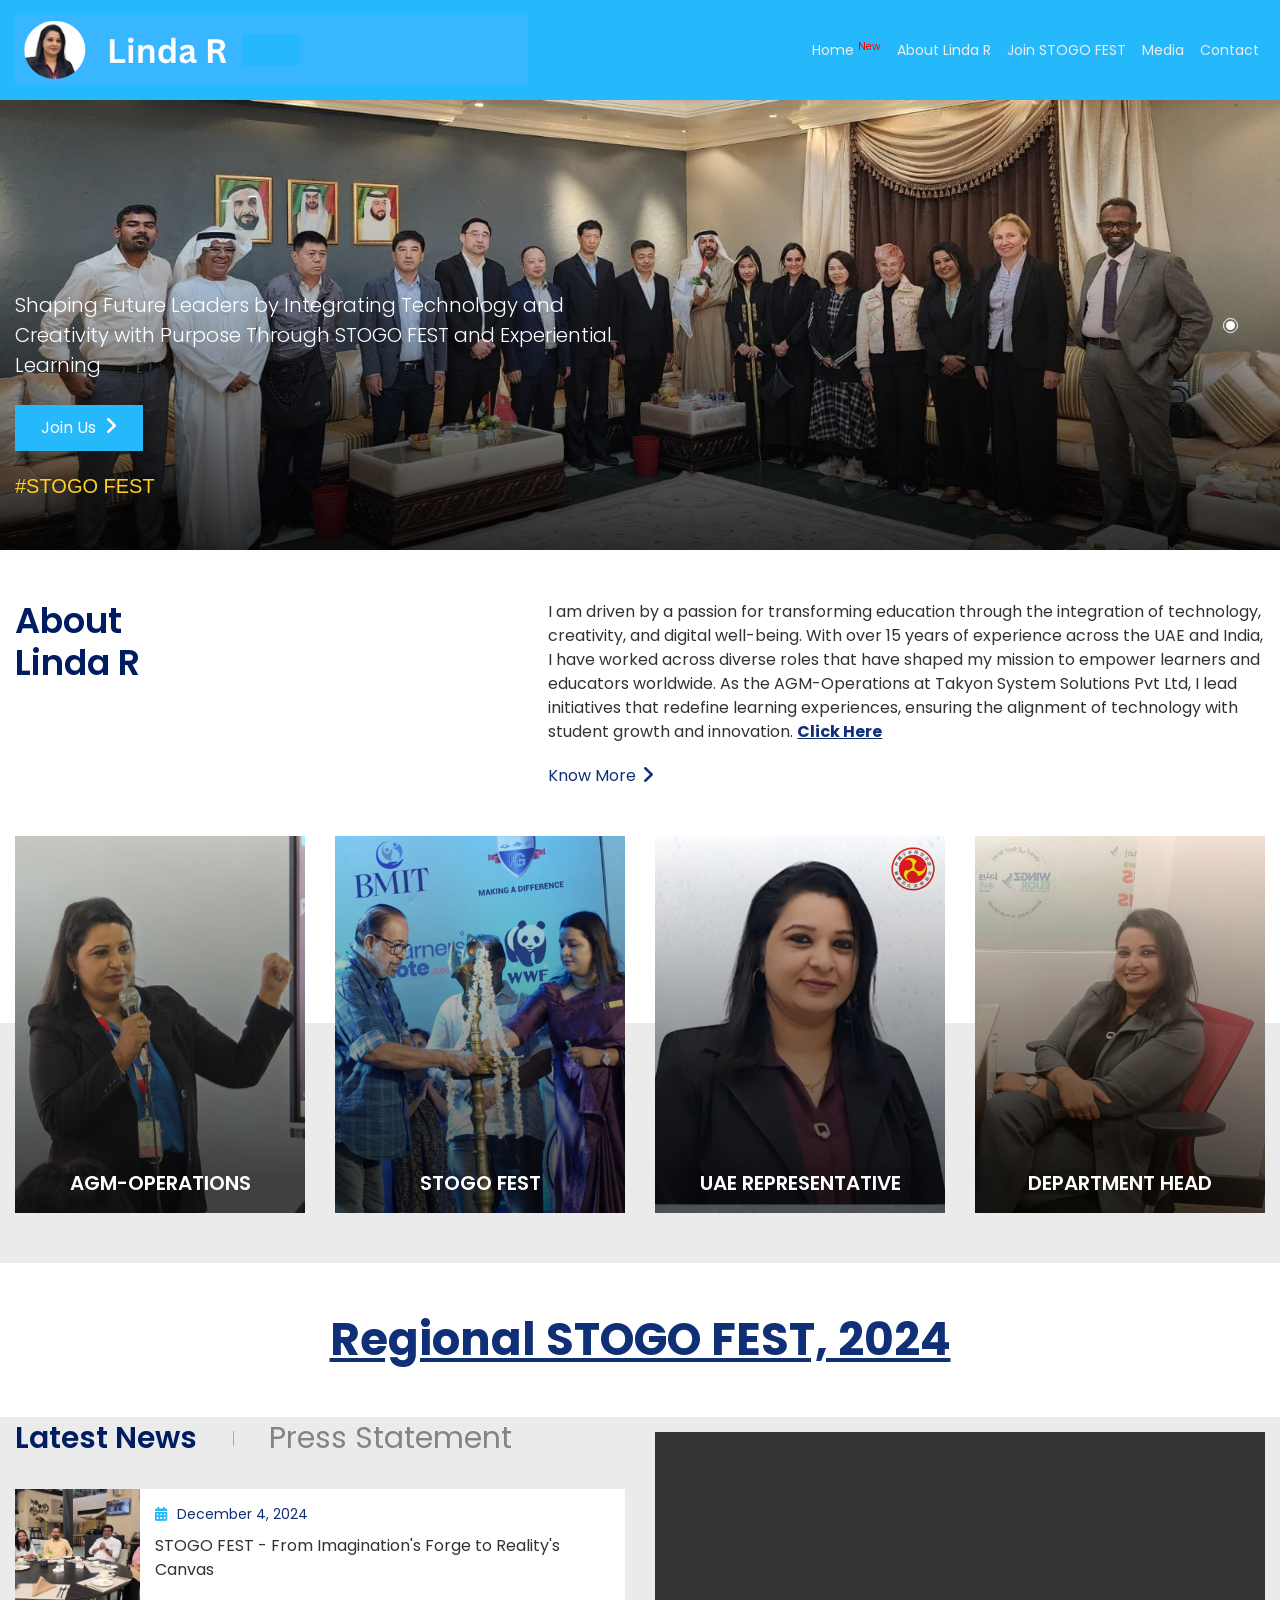
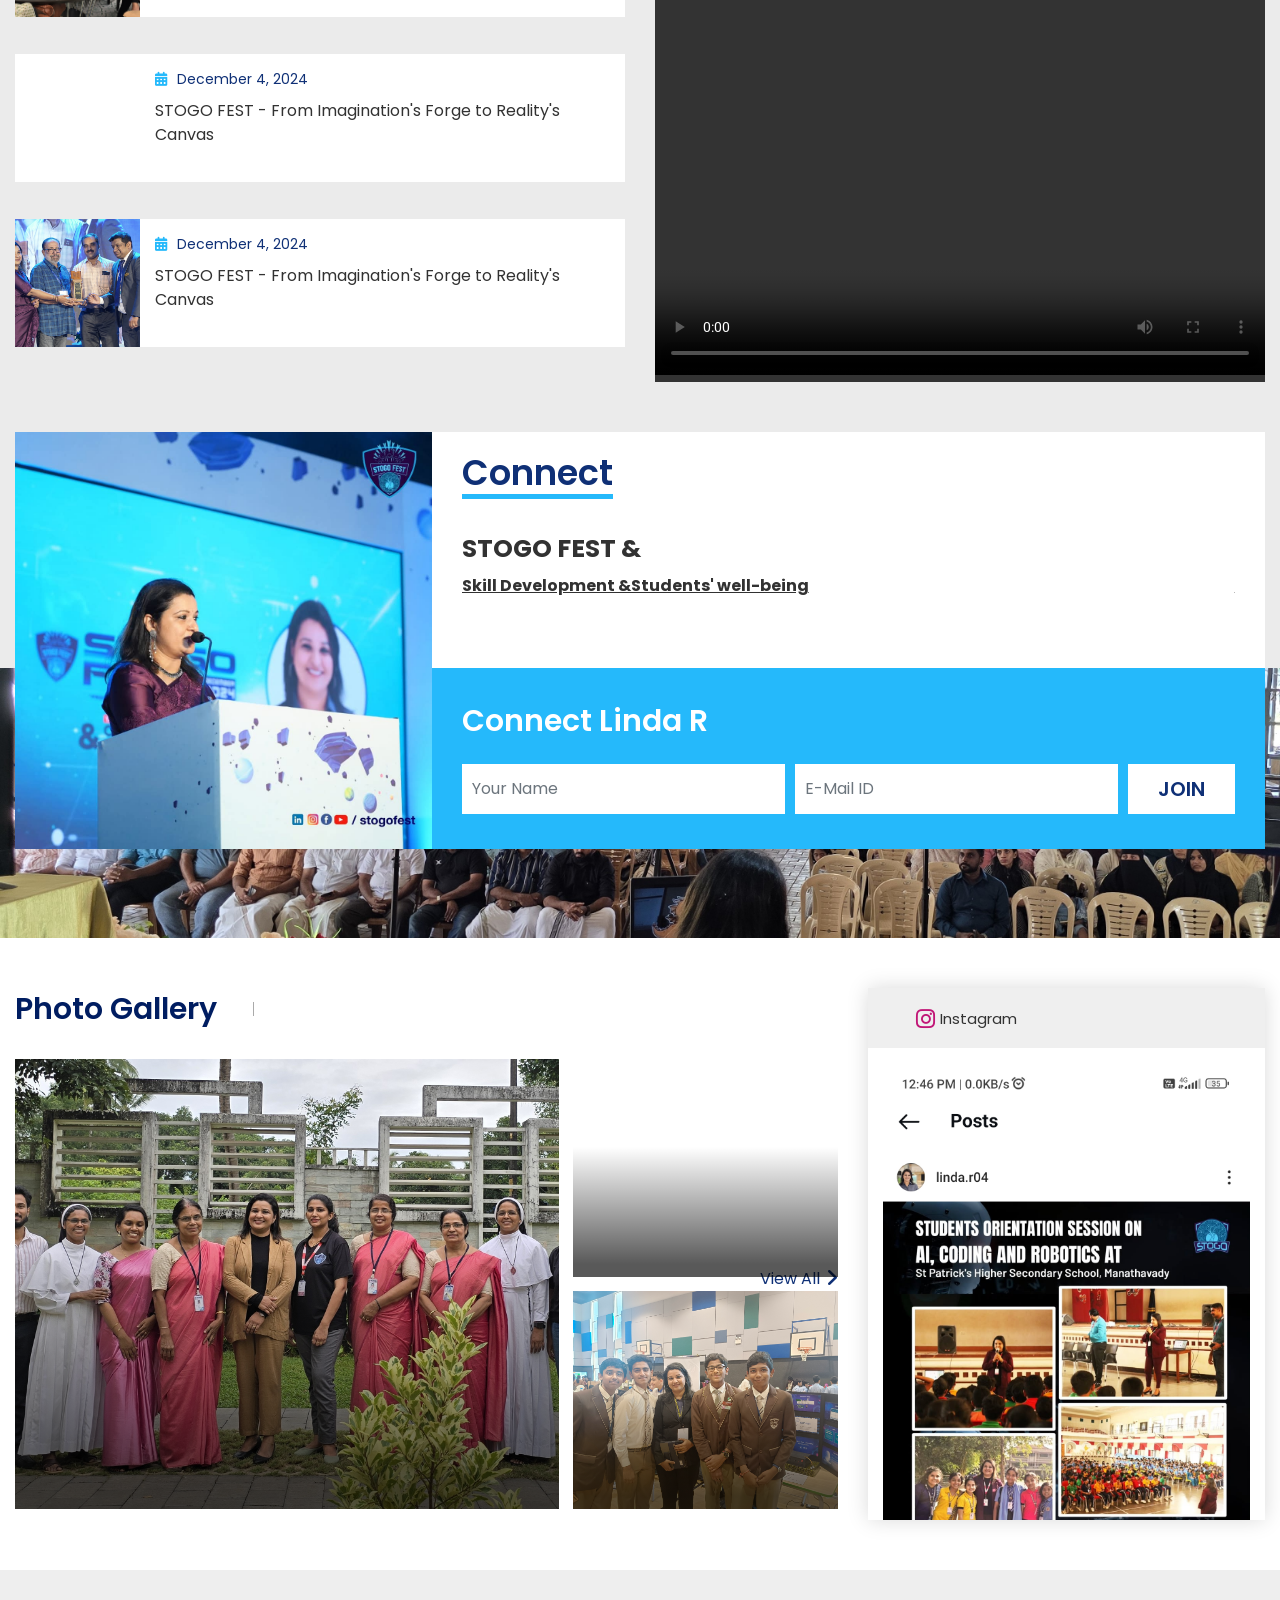
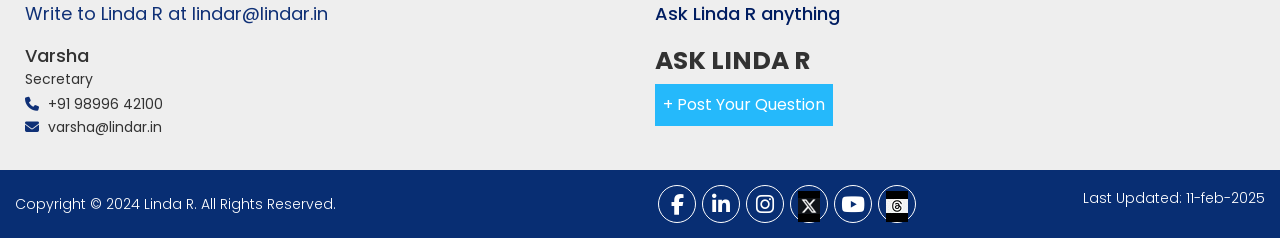
==== commit e42df936: "Update index.html" ====
--- a/index.html
+++ b/index.html
@@ -676,7 +676,7 @@
                     <div class="col-lg-8">
                       <ul class="nav nav-tabs custom-tabs" id="galleryTab">
                         <li class="active"> <a class="photoTab" id="photo-tab" data-toggle="tab" href="#photoGallery">Photo Gallery</a> </li>
-                        <li> <a class="videoTab" id="video-tab" data-toggle="tab" href="#videoGallery">Video Gallery</a> </li>
+                        <li> <a class="videoTab" id="video-tab" data-toggle="tab" href="#videoGallery"></a> </li>
                       </ul>
                       <div class="tab-content" id="galleryTabContent">
                         <div class="tab-pane active" id="photoGallery">
@@ -701,10 +701,10 @@
 
                                 
 
-                                        <a href="gallery/palakkad-by-election-campaign/" class="photoItem smallRecord" title="Palakkad byelection campaign ">
+                                        <a href="gallery/palakkad-by-election-campaign/" class="photoItem smallRecord" title="campaign ">
                                           <div class="imgHolder"><img 
                                           src="wp-content/uploads/2024/12/7.jpg"><i class="fa fa-search"></i>
-                                          <p class="photoTitle">Palakkad byelection campaign</p></div>
+                                          <p class="photoTitle">STOGO FEST</p></div>
                                         </a> 
 
                                                                             
@@ -714,12 +714,12 @@
 
                                 
 
-                                        <a href="gallery/golden-jubilee-celebations-of-janmabhumi-media-seminar/" 
+                                        <a href="gallery/golden-jubilee/" 
                                         class="photoItem smallRecord" 
-                                        title="Golden Jubilee Celebations of Janmabhumi Media Seminar ">
+                                        title="Golden Jubilee Celebations">
                                         <div class="imgHolder"><img src="wp-content/uploads/2024/12/8.jpg">
                                           <i class="fa fa-search"></i>
-                                          <p class="photoTitle">Golden Jubilee Celebations of Janmabhumi Media Seminar</p></div>
+                                          <p class="photoTitle">Golden Jubilee Celebations</p></div>
                                         </a> 
 
                                                                             
@@ -1178,4 +1178,4 @@
     });
 
   });
-</script>+</script>
